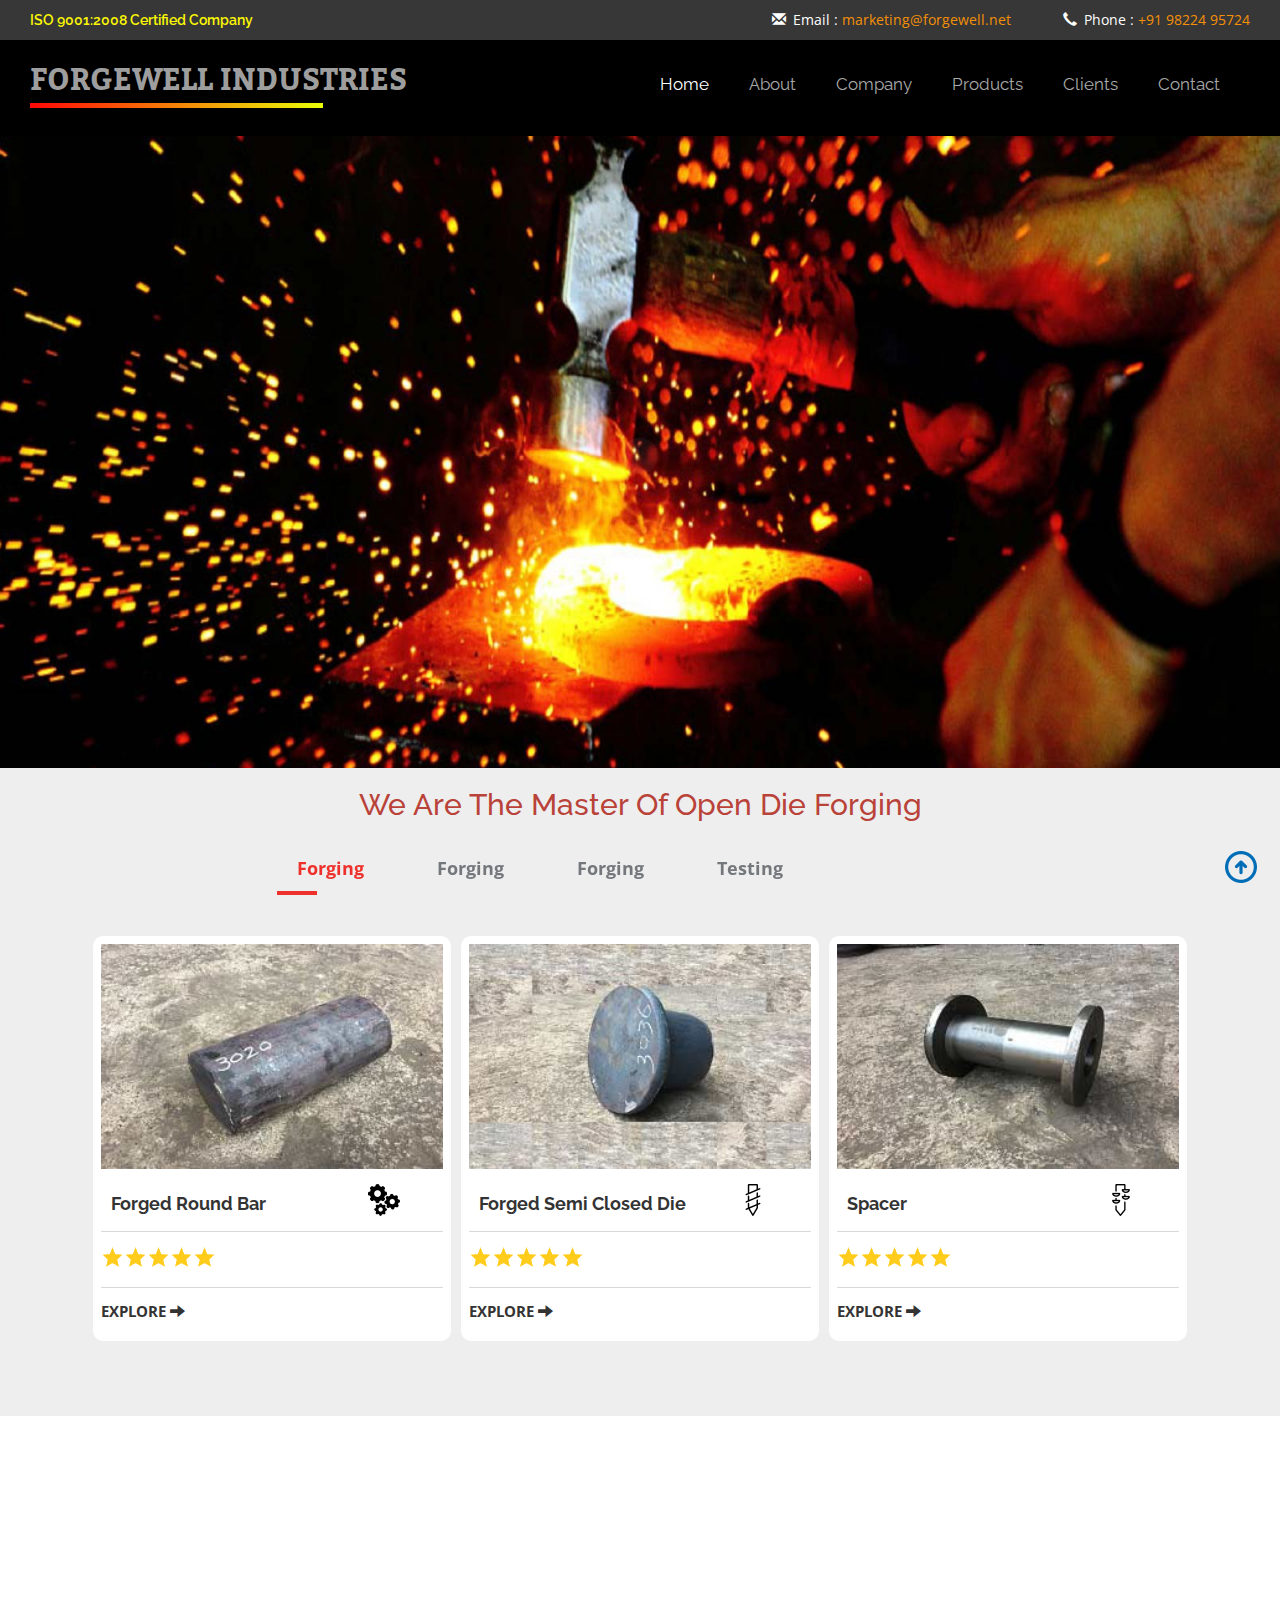
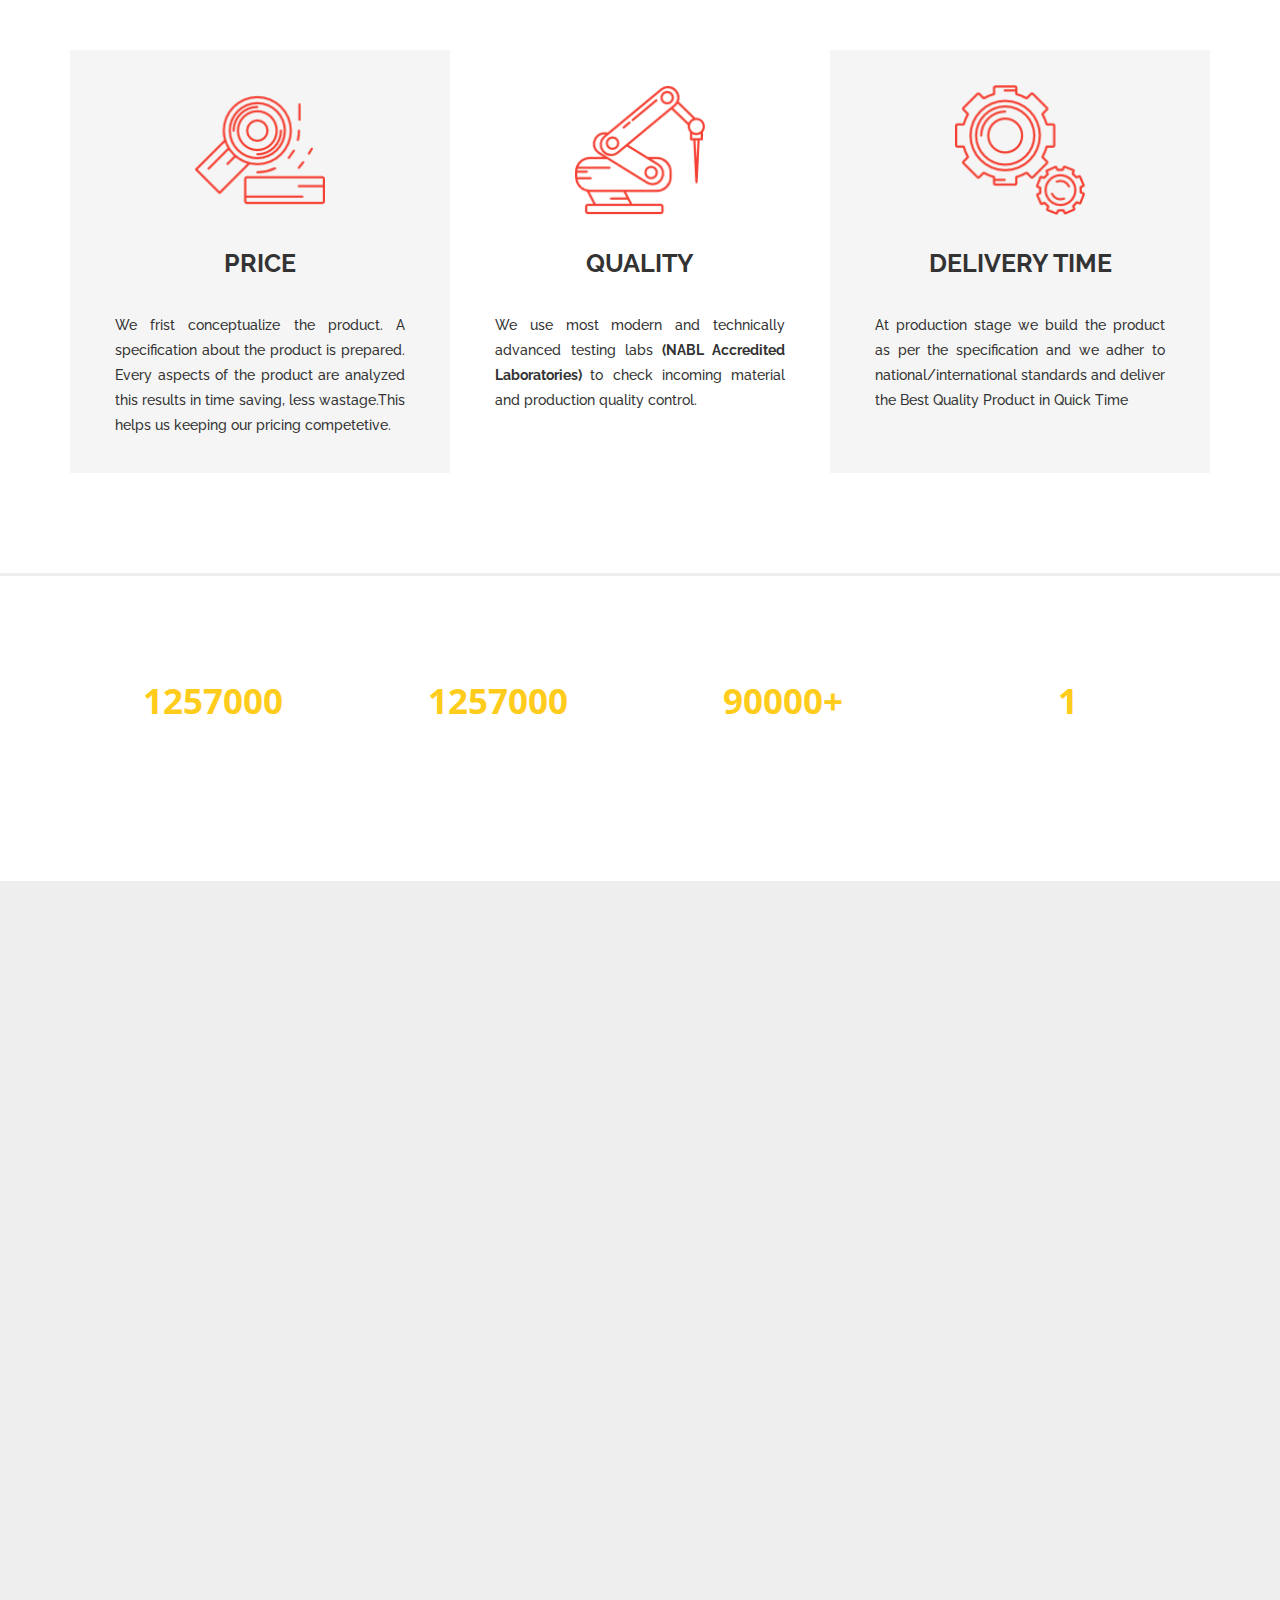
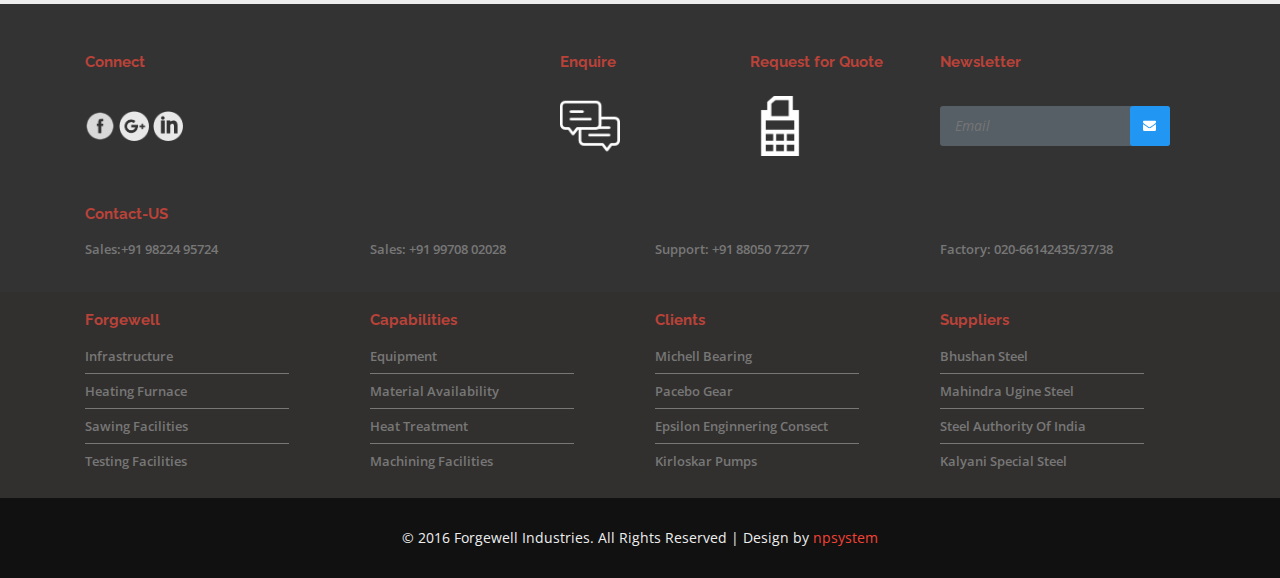
==== index.html @ c5e9d123 "knlk" ====
<!--
	Author: W3layouts
	Author URL: http://w3layouts.com
	License: Creative Commons Attribution 3.0 Unported
	License URL: http://creativecommons.org/licenses/by/3.0/
-->

<!DOCTYPE html>
<html>

<head>

<title>Forgewell Industries</title>

<!-- For-Mobile-Apps -->
	<meta name="viewport" content="width=device-width, initial-scale=1">
	<meta http-equiv="Content-Type" content="text/html; charset=utf-8" />
	<meta name="keywords" content="Forgewell Industries Forging Company in pune, Best_forging_company_in_Pune" />
	<script type="application/x-javascript"> addEventListener("load", function() { setTimeout(hideURLbar, 0); }, false); function hideURLbar(){ window.scrollTo(0,1); } </script>
<!-- //For-Mobile-Apps -->

<!-- Custom-Theme-Files -->
	<!-- Bootstrap-Core-CSS --> <link rel="stylesheet" href="css/bootstrap.min.css" type="text/css" media="all" />
	<!-- Navigation.CSS --> <link rel="stylesheet" href="css/navigation.css" type="text/css" media="all" />
	<!-- Pages-Style.CSS --> <link rel="stylesheet" href="css/style.css" type="text/css" media="all" />
	<!-- Slider-CSS --> <link rel="stylesheet" href="css/camera.css" id="camera-css" type="text/css" media="all" />
<!-- //Custom-Theme-Files -->

<!-- Supportive-JavaScript-File -->
	<script src="js/modernizr.js"></script>
	<script src="js/modernizr-2.6.2.min.js"></script>
<!-- //Supportive-JavaScript-File -->

<!-- Web-Fonts -->
	<link href='//fonts.googleapis.com/css?family=Open+Sans:400,600,700,800' rel='stylesheet' type='text/css'>
	<link href='//fonts.googleapis.com/css?family=Kadwa:400,700' rel='stylesheet' type='text/css'>
	<link href='//fonts.googleapis.com/css?family=Raleway:400,500,600,700,800' rel='stylesheet' type='text/css'>
<!-- //Web-Fonts -->

</head>

<body>

	<!-- Header -->
	<div class="header" id="home">

		<!-- Top-Bar -->
		<div class="top-bar">
			<!-- Slogan -->
			<div class="slogan">
				<p style="color:#FDF904">ISO 9001:2008 Certified Company </p>
			</div>
			<!-- //Slogan -->

			<!-- Email -->
			<div class="email">
				<p><span class="glyphicon glyphicon-envelope" aria-hidden="true"></span>Email : <a href="mailto:mail@forgewell.net">marketing@forgewell.net</a></p>
			</div>
			<!-- //Email -->

			<!-- Phone -->
			<div class="phone">
				<p><span class="glyphicon glyphicon-earphone" aria-hidden="true"></span>Phone : <a href="#">+91 98224 95724</a></p>
			</div>
			<!-- //Phone -->
			<div class="clearfix"></div>
		</div>
		<!-- //Top-Bar -->

		<!-- Responsive Top Menu START-->
		<!-- Bottom-Bar -->
		<div class="bottom-bar">
			<!-- Logo -->
			<div class="logo">
				<a href="index.html">FORGEWELL INDUSTRIES</a>
				<div class="underline"></div>
			</div>
			<!-- //Logo -->

			<!-- Social-Icons -->
			<div class="social">
				<ul class="topnav" id="myTopnav">

					<li><a href="index.html" class="active" title="Home">Home</a></li>
					<li><a href="about.html" title="About">About</a></li>
					<li><a href="company.html" title="Company">Company</a></li>					
					<li><a href="products.html" title="Products">Products</a></li>
					<li><a href="clients.html" title="Clients">Clients</a></li>
					<li><a href="contact.html" title="Contact">Contact</a></li>
					<li class="icon">
						<a href="javascript:void(0);" style="font-size:15px;" onclick="myFunction()">☰</a>
					</li>
					<!--<li><a href="#" class="facebook" title="Go to Our Facebook Page"></a></li>
					<li><a href="#" class="linkedin" title="Go to Our Linkedin Page"></a></li>
					<li><a href="#" class="googleplus" title="Go to Our Google Plus Account"></a></li>
					<li><a href="#" class="twitter" title="Go to Our Twitter Account"></a></li>
					<li><a href="#" class="blogger" title="Go to Our Blogger Account"></a></li>
					<li><a href="#" class="tumblr" title="Go to Our Tumblr Page"></a></li>
					<li><a href="#" class="rss" title="Go to Our RSS Feed"></a></li>
					<li><a href="#" class="youtube" title="Go to Our Youtube Channel"></a></li>
					<li><a href="#" class="vimeo" title="Go to Our Vimeo Channel"></a></li>
					<li><a href="#" class="deviantart" title="Go to Our Deviantart Page"></a></li>-->
				</ul>
			</div>
			<!-- //Social-Icons -->
			<div class="clearfix"></div>
		</div>
		<script type="text/javascript">
			function myFunction() {
				var x = document.getElementById("myTopnav");
				if (x.className === "topnav") {
					x.className += " responsive";
				} else {
					x.className = "topnav";
				}
			}
		</script>
		<!-- //Bottom-Bar -->
		<!-- Responsive Top Menu END-->

		<!-- Navigation -->
		<nav>
			<ul class="cd-primary-nav">
				<li><a href="index.html">Home</a></li>
				<li><a href="about.html">About</a></li>						
				<li><a href="products.html">Products</a></li>
				<li><a href="client.html">Clients</a></li>-->
				<li><a href="contact.html">Contact</a></li>
			</ul>
		</nav>

		<div class="cd-overlay-nav">
			<span></span>
		</div>

		<div class="cd-overlay-content">
			<span></span>
		</div>

		<!--<a href="#0" class="cd-nav-trigger">Menu<span class="cd-icon"></span></a>-->
		<!-- //Navigation -->

		<!-- Slider -->
		<div class="slider">
			<div class="camera_wrap camera_magenta_skin" id="camera_wrap_2">
				<div data-src="images/slide-1.jpg"></div>
				<div data-src="images/slide-2.jpg"></div>
				<div data-src="images/slide-3.jpg"></div>
				<!--<div data-src="images/slide-4.jpg"></div>
				<div data-src="images/slide-5.jpg"></div>-->
			</div>
		</div>
		<!-- //Slider -->

	</div>
	<!-- //Header -->

	<!-- About-Tabs -->
	<div class="about">

		<div class="about-index">
			<!--<h1>ABOUT US</h1>-->
			</br>
			<h2 style="color:#B94239">We Are The Master Of Open Die Forging</h2>
			</br>

			<div class="container">
				<div class="tabs tabs-style-iconfall">
					<nav>
						<ul>
							<li><a href="#section-iconfall-1"><span>Forging</span></a></li>
							<li><a href="#section-iconfall-2"><span>Forging</span></a></li>
							<li><a href="#section-iconfall-3"><span>Forging</span></a></li>
							<li><a href="#section-iconfall-4"><span>Testing</span></a></li>
						</ul>
					</nav>

					<div class="content-wrap">

						<section id="section-iconfall-1">
								<div class="tab-contents">
									<div class="col-md-4 col-sm-4 tab-content-1">
										<div class="tab-content">
											<div class="tab-content-image">
												<img src="images/Forged Round Bar.jpg" alt="Forgewell Industries">
											</div>
											<div class="tab-content-info">
												<div class="tab-content-title">
													<div class="tab-content-title-h5">
														<h5>Forged Round Bar</h5>
													</div>
													<div class="tab-content-title-icon">
														<img src="images/tab-c1-icon1.png" alt="Forgewell Industries">
													</div>
													<div class="clearfix"></div>
												</div>
												<div class="tab-content-rating">
													<span></span>
												</div>
												<div class="tab-content-link">
													<a href="products.html">EXPLORE <span class="glyphicon glyphicon-arrow-right" aria-hidden="true"></span></a>
												</div>
												<div class="clearfix"></div>
											</div>
											<div class="clearfix"></div>
										</div>
									</div>
									<div class="col-md-4 col-sm-4 tab-content-2">
										<div class="tab-content">
											<div class="tab-content-image">
												<img src="images/Forged Semi Closed Die (2).jpg" alt="Forgewell Industries">
											</div>
											<div class="tab-content-info">
												<div class="tab-content-title">
													<div class="tab-content-title-h5">
														<h5>Forged Semi Closed Die</h5>
													</div>
													<div class="tab-content-title-icon">
														<img src="images/tab-c1-icon2.png" alt="Forgewell Industries">
													</div>
													<div class="clearfix"></div>
												</div>
												<div class="tab-content-rating">
													<span></span>
												</div>
												<div class="tab-content-link">
													<a href="products.html">EXPLORE <span class="glyphicon glyphicon-arrow-right" aria-hidden="true"></span></a>
												</div>
												<div class="clearfix"></div>
											</div>
											<div class="clearfix"></div>
										</div>
									</div>
									<div class="col-md-4 col-sm-4 tab-content-3">
										<div class="tab-content">
											<div class="tab-content-image">
												<img src="images/Spacer.jpg" alt="Forgewell Industries">
											</div>
											<div class="tab-content-info">
												<div class="tab-content-title">
													<div class="tab-content-title-h5">
														<h5>Spacer</h5>
													</div>
													<div class="tab-content-title-icon">
														<img src="images/tab-c1-icon3.png" alt="Forgewell Industries">
													</div>
													<div class="clearfix"></div>
												</div>
												<div class="tab-content-rating">
													<span></span>
												</div>
												<div class="tab-content-link">
													<a href="products.html">EXPLORE <span class="glyphicon glyphicon-arrow-right" aria-hidden="true"></span></a>
												</div>
												<div class="clearfix"></div>
											</div>
											<div class="clearfix"></div>
										</div>
									</div>
									<!--<div class="col-md-3 col-sm-3 tab-content-4">
										<div class="tab-content">
											<div class="tab-content-image">
												<img src="images/tab-c1-4.jpg" alt="Forgewell Industries">
											</div>
											<div class="tab-content-info">
												<div class="tab-content-title">
													<div class="tab-content-title-h5">
														<h5>Pinion</h5>
													</div>
													<div class="tab-content-title-icon">
														<img src="images/tab-c1-icon4.png" alt="Forgewell Industries">
													</div>
													<div class="clearfix"></div>
												</div>
												<div class="tab-content-rating">
													<span></span>
												</div>
												<div class="tab-content-link">
													<a href="products.html">EXPLORE <span class="glyphicon glyphicon-arrow-right" aria-hidden="true"></span></a>
												</div>
												<div class="clearfix"></div>
											</div>
											<div class="clearfix"></div>
										</div>
									</div>-->
								</div>
						</section>

						<section id="section-iconfall-2">
							<div class="tab-contents">
									<div class="col-md-4 col-sm-4 tab-content-1">
										<div class="tab-content">
											<div class="tab-content-image">
												<img src="images/Forged Ring.jpg" alt="Forgewell Industries">
											</div>
											<div class="tab-content-info">
												<div class="tab-content-title">
													<div class="tab-content-title-h5">
														<h5>Forged Ring</h5>
													</div>
													<div class="tab-content-title-icon">
														<img src="images/tab-c1-icon1.png" alt="Forgewell Industries">
													</div>
													<div class="clearfix"></div>
												</div>
												<div class="tab-content-rating">
													<span></span>
												</div>
												<div class="tab-content-link">
													<a href="products.html">EXPLORE <span class="glyphicon glyphicon-arrow-right" aria-hidden="true"></span></a>
												</div>
												<div class="clearfix"></div>
											</div>
											<div class="clearfix"></div>
										</div>
									</div>
									<div class="col-md-4 col-sm-4 tab-content-2">
										<div class="tab-content">
											<div class="tab-content-image">
												<img src="images/Forged blank.jpg" alt="Forgewell Industries">
											</div>
											<div class="tab-content-info">
												<div class="tab-content-title">
													<div class="tab-content-title-h5">
														<h5>Forged blank</h5>
													</div>
													<div class="tab-content-title-icon">
														<img src="images/tab-c1-icon1.png" alt="Forgewell Industries">
													</div>
													<div class="clearfix"></div>
												</div>
												<div class="tab-content-rating">
													<span></span>
												</div>
												<div class="tab-content-link">
													<a href="products.html">EXPLORE <span class="glyphicon glyphicon-arrow-right" aria-hidden="true"></span></a>
												</div>
												<div class="clearfix"></div>
											</div>
											<div class="clearfix"></div>
										</div>
									</div>
									<div class="col-md-4 col-sm-4 tab-content-3">
										<div class="tab-content">
											<div class="tab-content-image">
												<img src="images/Hub.jpg" alt="Forgewell Industries">
											</div>
											<div class="tab-content-info">
												<div class="tab-content-title">
													<div class="tab-content-title-h5">
														<h5>Hub</h5>
													</div>
													<div class="tab-content-title-icon">
														<img src="images/tab-c1-icon1.png" alt="Forgewell Industries">
													</div>
													<div class="clearfix"></div>
												</div>
												<div class="tab-content-rating">
													<span></span>
												</div>
												<div class="tab-content-link">
													<a href="products.html">EXPLORE <span class="glyphicon glyphicon-arrow-right" aria-hidden="true"></span></a>
												</div>
												<div class="clearfix"></div>
											</div>
											<div class="clearfix"></div>
										</div>
									</div>
									<!--<div class="col-md-3 col-sm-3 tab-content-4">
										<div class="tab-content">
											<div class="tab-content-image">
												<img src="images/tab-c2-4.jpg" alt="Forgewell Industries">
											</div>
											<div class="tab-content-info">
												<div class="tab-content-title">
													<div class="tab-content-title-h5">
														<h5>Coupling</h5>
													</div>
													<div class="tab-content-title-icon">
														<img src="images/tab-c1-icon1.png" alt="Forgewell Industries">
													</div>
													<div class="clearfix"></div>
												</div>
												<div class="tab-content-rating">
													<span></span>
												</div>
												<div class="tab-content-link">
													<a href="products.html">EXPLORE <span class="glyphicon glyphicon-arrow-right" aria-hidden="true"></span></a>
												</div>
												<div class="clearfix"></div>
											</div>
											<div class="clearfix"></div>
										</div>
									</div>-->
								</div>
						</section>

						<section id="section-iconfall-3">
							<div class="tab-contents">
									<div class="col-md-4 col-sm-4 tab-content-1">
										<div class="tab-content">
											<div class="tab-content-image">
												<img src="images/Forged Flat.jpg" alt="Forgewell Industries">
											</div>
											<div class="tab-content-info">
												<div class="tab-content-title">
													<div class="tab-content-title-h5">
														<h5>Forged Flat</h5>
													</div>
													<div class="tab-content-title-icon">
														<img src="images/tab-c1-icon1.png" alt="Forgewell Industries">
													</div>
													<div class="clearfix"></div>
												</div>
												<div class="tab-content-rating">
													<span></span>
												</div>
												<div class="tab-content-link">
													<a href="products.html">EXPLORE <span class="glyphicon glyphicon-arrow-right" aria-hidden="true"></span></a>
												</div>
												<div class="clearfix"></div>
											</div>
											<div class="clearfix"></div>
										</div>
									</div>
									<div class="col-md-4 col-sm-4 tab-content-2">
										<div class="tab-content">
											<div class="tab-content-image">
												<img src="images/Coupling.jpg" alt="Forgewell Industries">
											</div>
											<div class="tab-content-info">
												<div class="tab-content-title">
													<div class="tab-content-title-h5">
														<h5>Coupling</h5>
													</div>
													<div class="tab-content-title-icon">
														<img src="images/tab-c1-icon1.png" alt="Forgewell Industries">
													</div>
													<div class="clearfix"></div>
												</div>
												<div class="tab-content-rating">
													<span></span>
												</div>
												<div class="tab-content-link">
													<a href="products.html">EXPLORE <span class="glyphicon glyphicon-arrow-right" aria-hidden="true"></span></a>
												</div>
												<div class="clearfix"></div>
											</div>
											<div class="clearfix"></div>
										</div>
									</div>
									<div class="col-md-4 col-sm-4 tab-content-3">
										<div class="tab-content">
											<div class="tab-content-image">
												<img src="images/Bracket.jpg" alt="Forgewell Industries">
											</div>
											<div class="tab-content-info">
												<div class="tab-content-title">
													<div class="tab-content-title-h5">
														<h5>Forged Bracket</h5>
													</div>
													<div class="tab-content-title-icon">
														<img src="images/tab-c1-icon1.png" alt="Forgewell Industries">
													</div>
													<div class="clearfix"></div>
												</div>
												<div class="tab-content-rating">
													<span></span>
												</div>
												<div class="tab-content-link">
													<a href="products.html">EXPLORE <span class="glyphicon glyphicon-arrow-right" aria-hidden="true"></span></a>
												</div>
												<div class="clearfix"></div>
											</div>
											<div class="clearfix"></div>
										</div>
									</div>
									<!--<div class="col-md-4 col-sm-4 tab-content-4">
										<div class="tab-content">
											<div class="tab-content-image">
												<img src="images/tab-c3-4.jpg" alt="Forgewell Industries">
											</div>
											<div class="tab-content-info">
												<div class="tab-content-title">
													<div class="tab-content-title-h5">
														<h5>Blocks</h5>
													</div>
													<div class="tab-content-title-icon">
														<img src="images/tab-c1-icon1.png" alt="Forgewell Industries">
													</div>
													<div class="clearfix"></div>
												</div>
												<div class="tab-content-rating">
													<span></span>
												</div>
												<div class="tab-content-link">
													<a href="products.html">EXPLORE <span class="glyphicon glyphicon-arrow-right" aria-hidden="true"></span></a>
												</div>
												<div class="clearfix"></div>
											</div>
											<div class="clearfix"></div>
										</div>
									</div>-->
								</div>
						</section>

						<section id="section-iconfall-4">
							<div class="tab-contents">
									<div class="col-md-3 col-sm-3 tab-content-1">
										<div class="tab-content">
											<div class="tab-content-image">
												<img src="images/tab-c4-1.jpg" alt="Forgewell Industries">
											</div>
											<div class="tab-content-info">
												<div class="tab-content-title">
													<div class="tab-content-title-h5">
														<h5>Dimension</h5>
													</div>
													<div class="tab-content-title-icon">
														<img src="images/tab-c1-icon1.png" alt="Forgewell Industries">
													</div>
													<div class="clearfix"></div>
												</div>
												<div class="tab-content-rating">
													<span></span>
												</div>
												<div class="tab-content-link">
													<a href="company.html">EXPLORE <span class="glyphicon glyphicon-arrow-right" aria-hidden="true"></span></a>
												</div>
												<div class="clearfix"></div>
											</div>
											<div class="clearfix"></div>
										</div>
									</div>
									<div class="col-md-3 col-sm-3 tab-content-2">
										<div class="tab-content">
											<div class="tab-content-image">
												<img src="images/tab-c4-2.jpg" alt="Forgewell Industries">
											</div>
											<div class="tab-content-info">
												<div class="tab-content-title">
													<div class="tab-content-title-h5">
														<h5>Hardness</h5>
													</div>
													<div class="tab-content-title-icon">
														<img src="images/tab-c1-icon1.png" alt="Forgewell Industries">
													</div>
													<div class="clearfix"></div>
												</div>
												<div class="tab-content-rating">
													<span></span>
												</div>
												<div class="tab-content-link">
													<a href="company.html">EXPLORE <span class="glyphicon glyphicon-arrow-right" aria-hidden="true"></span></a>
												</div>
												<div class="clearfix"></div>
											</div>
											<div class="clearfix"></div>
										</div>
									</div>
									<div class="col-md-3 col-sm-3 tab-content-3">
										<div class="tab-content">
											<div class="tab-content-image">
												<img src="images/tab-c4-3.jpg" alt="Forgewell Industries">
											</div>
											<div class="tab-content-info">
												<div class="tab-content-title">
													<div class="tab-content-title-h5">
														<h5>Ultrasonic</h5>
													</div>
													<div class="tab-content-title-icon">
														<img src="images/tab-c1-icon1.png" alt="Forgewell Industries">
													</div>
													<div class="clearfix"></div>
												</div>
												<div class="tab-content-rating">
													<span></span>
												</div>
												<div class="tab-content-link">
													<a href="company.html">EXPLORE <span class="glyphicon glyphicon-arrow-right" aria-hidden="true"></span></a>
												</div>
												<div class="clearfix"></div>
											</div>
											<div class="clearfix"></div>
										</div>
									</div>
									<div class="col-md-3 col-sm-3 tab-content-4">
										<div class="tab-content">
											<div class="tab-content-image">
												<img src="images/tab-c4-4.jpg" alt="Forgewell Industries">
											</div>
											<div class="tab-content-info">
												<div class="tab-content-title">
													<div class="tab-content-title-h5">
														<h5>Dye Penetrant</h5>
													</div>
													<div class="tab-content-title-icon">
														<img src="images/tab-c1-icon1.png" alt="Forgewell Industries">
													</div>
													<div class="clearfix"></div>
												</div>
												<div class="tab-content-rating">
													<span></span>
												</div>
												<div class="tab-content-link">
													<a href="company.html">EXPLORE <span class="glyphicon glyphicon-arrow-right" aria-hidden="true"></span></a>
												</div>
												<div class="clearfix"></div>
											</div>
											<div class="clearfix"></div>
										</div>
									</div>
								</div>
						</section>

					</div>
				</div>
			</div>
		</div>

	</div>
	<!-- //About-Tabs -->

	<!-- Good-Things -->
	<div class="good">
		<h2>THINGS WE ARE GOOD AT</h2>
		<div class="container">
			<div class="col-md-4 col-sm-4 good-thing1">
				<div class="good-image">
					<img src="images/good-1.png" alt="Forgewell Industries">
				</div>
				<div class="good-h3">
					<h3>PRICE</h3>
				</div>
				<div class="good-p">
					<p style="text-align: justify;">We frist conceptualize the product. A specification about the product is prepared. 
					   Every aspects of the product are analyzed this results in time saving, less wastage.This helps us keeping our pricing competetive.</p>
				</div>
				<div class="clearfix"></div>
			</div>
			<div class="col-md-4 col-sm-4 good-thing2">
				<div class="good-image">
					<img src="images/good-2.png" alt="Forgewell Industries">
				</div>
				<div class="good-h3">
					<h3>QUALITY</h3>
				</div>
				<div class="good-p">
					<p style="text-align: justify;">We use most modern and technically advanced testing labs<b>(NABL Accredited Laboratories)</b> to check incoming material and production quality control. &nbsp;</br>&nbsp;</br></p>
					
				</div>
				<div class="clearfix"></div>
			</div>
			<div class="col-md-4 col-sm-4 good-thing3">
				<div class="good-image">
					<img src="images/good-3.png" alt="Forgewell Industries">
				</div>
				<div class="good-h3">
					<h3>DELIVERY TIME</h3>
				</div>
				<div class="good-p">
					<p style="text-align: justify;">At production stage we build the product as per the specification and we adher to national/international standards and deliver the Best Quality Product in Quick Time</br>&nbsp;&nbsp;</p>
				</div>
				<div class="clearfix"></div>
			</div>
			<div class="clearfix"></div>
		</div>
	</div>
	<!-- //Good-Things -->

	<!-- Stats -->
	<div class="stats">
		<div class="container">

			<div class="stats-info">
				<div class="col-md-3 col-sm-3 stats-grid slideanim">
					<div class='numscroller numscroller-big-bottom' data-slno='1' data-min='0' data-max='50' data-delay='6' data-increment="1">1257000</div>
					<p class="stats-info">Happy Clients</p>
				</div>
				<div class="col-md-3 col-sm-3 stats-grid slideanim">
					<div class='numscroller numscroller-big-bottom' data-slno='1' data-min='0' data-max='45000000' data-delay='.5' data-increment="50000">1257000</div>
					<p class="stats-info">Turnover</p>
				</div>
				<div class="col-md-3 col-sm-3 stats-grid slideanim">
					<div class='numscroller numscroller-big-bottom' data-slno='1' data-min='0' data-max='435' data-delay='5' data-increment="1">90000+</div>
					<p class="stats-info">Production/Yr MT</p>
				</div>
				<div class="col-md-3 col-sm-3 stats-grid slideanim">
					<div class='numscroller numscroller-big-bottom' data-slno='1' data-min='0' data-max='5' data-delay='5' data-increment="1">1</div>
					<p class="stats-info">Years of Experience</p>
				</div>
				<div class="clearfix"></div>
			</div>

		</div>
	</div>
	<!-- //Stats -->
	
        <div class="embed-responsive embed-responsive-16by9" style="text-align: center; background-color:#EEEEEE;">
		<iframe  align="middel" width="560" height="315" src="https://www.youtube.com/embed/7DEZ7vLjQ_g" frameborder="0" allowfullscreen ></iframe>
	</div>
	<!-- Skills -->
	<!--<div class="skills">
		<div class="container">

			<div id="about-us" class="parallax">
				<div class="row">
					<div class="our-skills wow fadeInDown" data-wow-duration="1000ms" data-wow-delay="300ms">
						<div class="single-skill wow fadeInDown" data-wow-duration="1000ms" data-wow-delay="300ms">
							<p class="lead">Production</p>
							<div class="progress">
								<div class="progress-bar progress-bar-primary six-sec-ease-in-out" role="progressbar" aria-valuetransitiongoal="90">90%</div>
							</div>
						</div>
						<div class="single-skill wow fadeInDown" data-wow-duration="1000ms" data-wow-delay="400ms">
							<p class="lead">Manufacturing</p>
							<div class="progress">
								<div class="progress-bar progress-bar-primary six-sec-ease-in-out" role="progressbar" aria-valuetransitiongoal="80">80%</div>
							</div>
						</div>
						<div class="single-skill wow fadeInDown" data-wow-duration="1000ms" data-wow-delay="500ms">
							<p class="lead">Processing</p>
							<div class="progress">
								<div class="progress-bar progress-bar-primary six-sec-ease-in-out" role="progressbar" aria-valuetransitiongoal="70">70%</div>
							</div>
						</div>
						<div class="single-skill wow fadeInDown" data-wow-duration="1000ms" data-wow-delay="600ms">
							<p class="lead">Recycling</p>
							<div class="progress">
								<div class="progress-bar progress-bar-primary six-sec-ease-in-out" role="progressbar" aria-valuetransitiongoal="75">75%</div>
							</div>
						</div>
					</div>
				</div>
			</div>

		</div>
	</div>-->
	<!-- //Skills -->

	<!-- Portfolio -->
	<!--<div class="portfolio">
		<h3>PORTFOLIO</h3>
			<p style="text-align:center;font-size:2.5em;font-weight:bold;font-style:italic">Some successful and prestigious projects undertaken by us</p>
			</br>
			<div class="container">
				<div class="grid">
					<figure class="effect-julia col-md-4 col-sm-4">
						<img src="images/Forged Semi Closed Die.jpg" alt="Forgewell Industries"/>
						<figcaption>
							<h4 style="color:#FFCC1C"><span>Forgewell </span> Industries</h4>
							<div class="figcaption-info">
								<p>Kirloskar Pumps</p>
								<p>Bush</p>
								<p>1000 Units</p>
							</div>
							<a href="products.html">View more</a>
						</figcaption>
					</figure>
					<figure class="effect-julia col-md-4 col-sm-4">
						<img src="images/Forged Bracket.jpg" alt="Forgewell Industries"/>
						<figcaption>
							<h4 style="color:#FFCC1C"><span>Forgewell </span> Industries</h4>
							<div class="figcaption-info">
								<p>Placebo Gears</p>
								<p>Gear Blanks</p>
								<p>500 Units</p>
							</div>
							<a href="products.html">View more</a>
						</figcaption>
					</figure>
					<figure class="effect-julia col-md-4 col-sm-4">
						<img src="images/DSC_1057.jpg" alt="Forgewell Industries"/>
						<figcaption>
							<h4 style="color:#FFCC1C"><span>Forgewell </span> Industries</h4>
							<div class="figcaption-info">
								<p>Michell Bearing</p>
								<p>Crane Wheel</p>
								<p>200 Units</p>
							</div>
							<a href="products.html">View more</a>
						</figcaption>
					</figure>
					<figure class="effect-julia col-md-4 col-sm-4">
						<img src="images/tab-c3-1.jpg" alt="Forgewell Industries"/>
						<figcaption>
							<h4 style="color:#FFCC1C"><span>Forgewell </span> Industries</h4>
							<div class="figcaption-info">
								<p>Lorem ipsum dolor sit amet</p>
								<p>Consectetur adipiscing elit</p>
								<p>Sed do eiusmod tempor duse</p>
							</div>
							<a href="products.html">View more</a>
						</figcaption>
					</figure>
					<figure class="effect-julia col-md-4 col-sm-4">
						<img src="images/tab-c1-2.jpg" alt="Forgewell Industries"/>
						<figcaption>
							<h4 style="color:#FFCC1C"><span>Forgewell </span> Industries</h4>
							<div class="figcaption-info">
								<p>Lorem ipsum dolor sit amet</p>
								<p>Consectetur adipiscing elit</p>
								<p>Sed do eiusmod tempor duse</p>
							</div>
							<a href="products.html">View more</a>
						</figcaption>
					</figure>
					<figure class="effect-julia col-md-4 col-sm-4">
						<img src="images/tab-c1-1.jpg" alt="Forgewell Industries"/>
						<figcaption>
							<h4 style="color:#FFCC1C"><span>Forgewell </span> Industries</h4>
							<div class="figcaption-info">
								<p>Lorem ipsum dolor sit amet</p>
								<p>Consectetur adipiscing elit</p>
								<p>Sed do eiusmod tempor duse</p>
							</div>
							<a href="products.html">View more</a>
						</figcaption>
					</figure>
					<div class="clearfix"></div>
				</div>
			</div>

	</div>-->
	<!-- //Portfolio -->

	<!-- Footer -->
	<div class="footer">
		
		<div class="footer-grid-1 connect">
			<div class="container">
				<div class="col-md-5 col-sm-5 connect-social">
					<h4>Connect</h4>
					<ul>
						<li><a href="#" class="facebook" title="Go to Our Facebook Page"></a></li>						
						<li><a href="#" class="googleplus" title="Go to Our Google Plus Account"></a></li>
						<li><a href="#" class="linkedin" title="Go to Our Linkedin Page"></a></li>
						<!--<li><a href="#" class="blogger" title="Go to Our Blogger Account"></a></li>
						<li><a href="#" class="tumblr" title="Go to Our Tumblr Page"></a></li>
						<li><a href="#" class="twitter" title="Go to Our Twitter Account"></a></li>
						<li><a href="#" class="rss" title="Go to Our RSS Feed"></a></li>
						<li><a href="#" class="youtube" title="Go to Our Youtube Channel"></a></li>
						<li><a href="#" class="vimeo" title="Go to Our Vimeo Channel"></a></li>
						<li><a href="#" class="deviantart" title="Go to Our Deviantart Page"></a></li>-->
					</ul>
				</div>
				<div class="col-md-2 col-sm-2 chat">
					<h4>Enquire</h4>
					<a href="contact.html"><img src="images/chat.png" alt="Forgewell Industries"></a>
				</div>
				<div class="col-md-2 col-sm-2 invoice">
					<h4>Request for Quote</h4>
					<a href="contact.html"><img src="images/invoice.png" alt="Forgewell Industries"></a>
				</div>
				<div class="col-md-3 col-sm-3 subscribe">
					<h4>Newsletter</h4>
					<form class="newsletter">
						<input type="text" class="email" placeholder="Email" required="" >
						<input type="submit" class="submit" value="">
					</form>
				</div>
				<div class="clearfix"></div>
			</div>
		</div>
		<div class="footer-grid-2 contact-us">
			<div class="container">
				<h4>Contact-US</h4>
				<div class="col-md-3 col-sm-3 contact-us-grid">
					<p>Sales:+91 98224 95724 </p>
					
				</div>
				<div class="col-md-3 col-sm-3 contact-us-grid">
					<p>Sales: +91 99708 02028</p>
					
				</div>
				<div class="col-md-3 col-sm-3 contact-us-grid">
					<p>Support: +91 88050 72277</p>
					
				</div>
				<div class="col-md-3 col-sm-3 contact-us-grid">
					<p>Factory: 020-66142435/37/38</p>
					
				</div>
				<div class="clearfix"></div>
			</div>
		</div>
		<div class="footer-grid-3 links">
			<div class="container">
				<div class="col-md-3 col-sm-3 link">
					<h4>Forgewell</h4>
					<ul>
						<li><a href="company.html">Infrastructure</a></li>
						<li><a href="company.html">Heating Furnace</a></li>
						<li><a href="company.html">Sawing Facilities</a></li>
						<li class="no-border"><a href="company.html">Testing Facilities</a></li>
					</ul>
				</div>
				<div class="col-md-3 col-sm-3 link">
					<h4>Capabilities</h4>
					<ul>
						<li><a href="company.html">Equipment</a></li>
						<li><a href="company.html">Material Availability</a></li>
						<li><a href="company.html">Heat Treatment</a></li>					
						<li class="no-border"><a href="company.html">Machining Facilities</a></li>
					</ul>
				</div>
				<div class="col-md-3 col-sm-3 link">
					<h4>Clients</h4>
					<ul>
						<li><a href="clients.html">Michell Bearing</a></li>
						<li><a href="clients.html">Pacebo Gear</a></li>
						<li><a href="clients.html">Epsilon Enginnering Consect</a></li>
						<li class="no-border"><a href="clients.html">Kirloskar Pumps</a></li>
					</ul>
				</div>
				<div class="col-md-3 col-sm-3 link">
					<h4>Suppliers</h4>
					<ul>
						<li><a href="clients.html">Bhushan Steel</a></li>
						<li><a href="clients.html">Mahindra Ugine Steel</a></li>
						<li><a href="clients.html">Steel Authority Of India</a></li>
						<li class="no-border"><a href="clients.html">Kalyani Special Steel</a></li>
					</ul>
					
				</div>
				<div class="clearfix"></div>
			</div>
		</div>
		<div class="footer-grid-4 copyright">
			<p>&copy; 2016 Forgewell Industries. All Rights Reserved | Design by <a href="http://npsystem.in"> npsystem </a></p>
		</div>

	</div>
	<!-- //Footer -->

<!-- Custom-JavaScript-File-Links -->

	<!-- Necessary-JavaScript-File-For-Bootstrap --> <script type="text/javascript" src="js/bootstrap.min.js"></script>
	<!-- Supportive-JavaScript-File --> <script type="text/javascript" src="js/jquery.min.js"></script>

	<!-- Slider-JavaScript-Files -->
	<script type='text/javascript' src='js/jquery.mobile.customized.min.js'></script>
	<script type='text/javascript' src='js/jquery.easing.1.3.js'></script>
	<script type='text/javascript' src='js/camera.js'></script>
	<script>
		jQuery(function(){
			jQuery('#camera_wrap_2').camera({
				loader: 'bar',
				pagination: false,
				thumbnails: false
			});
		});
	</script>
	<!-- //Slider-JavaScript-Files -->

	<!-- Navigation-Effect-JavaScript-Files -->	
	<script src="js/velocity.min.js"></script>
	<script src="js/main.nav.js"></script>
	<!-- //Navigation-Effect-JavaScript-Files -->

	<!-- Content-Tabs-JavaScript-Files -->
	<script src="js/cbpFWTabs.js"></script>
	<script>
		(function() {
			[].slice.call( document.querySelectorAll( '.tabs' ) ).forEach( function( el ) {
				new CBPFWTabs( el );
			});
		})();
	</script>
	<!-- //Content-Tabs-JavaScript-Files -->

	<!-- Stats-Number-Scroller-Animation-JavaScript -->
	<script type="text/javascript" src="js/numscroller-1.0.js"></script>
	<!-- //Stats-Number-Scroller-Animation-JavaScript -->

	<!-- Skills-Bar-Animation-JavaScript -->
	<script type="text/javascript" src="js/jquery.inview.min.js"></script>
	<script type="text/javascript" src="js/wow.min.js"></script>
	<script type="text/javascript" src="js/mousescroll.js"></script>
	<script type="text/javascript" src="js/main.js"></script>
	<!-- //Skills-Animation-JavaScript -->

	<!-- Smooth-Scrolling-JavaScript -->
	<script type="text/javascript" src="js/move-top.js"></script>
	<script type="text/javascript" src="js/easing.js"></script>
	<script type="text/javascript">
			jQuery(document).ready(function($) {
				$(".scroll, .navbar li a, .footer li a").click(function(event){
					$('html,body').animate({scrollTop:$(this.hash).offset().top},1000);
				});
			});
	</script>
	<!-- //Smooth-Scrolling-JavaScript -->

	<!-- Slide-To-Top JavaScript (No-Need-To-Change) -->
	<script type="text/javascript">
		$(document).ready(function() {
			var defaults = {
				containerID: 'toTop', // fading element id
				containerHoverID: 'toTopHover', // fading element hover id
				scrollSpeed: 100,
				easingType: 'linear'
			};
			$().UItoTop({ easingType: 'easeOutQuart' });
		});
	</script>
	<a href="#home" id="toTop" class="scroll" style="display: block;"> <span id="toTopHover" style="opacity: 1;"> </span></a>
	<!-- //Slide-To-Top JavaScript -->

<!-- //Custom-JavaScript-File-Links -->

</body>

</html>



<!-- All Images are for reference and illustration puropse only. -->
<!-- Pixabay-Link
	Images were taken from the website PIXABAY - https://pixabay.com
-->
<!-- Flaticon-Link:
	Icons were taken from the website FLATICON "http://www.flaticon.com" made by "http://www.freepik.com" is licensed by "http://creativecommons.org/licenses/by/3.0/" CC 3.0. BY
-->
---- css/navigation.css ----
:after, :before {
    content: ' ';
    }

    .cd-nav-trigger {
    position: fixed;
    }

    .cd-nav-trigger {
    top: 15px;
    right: 48%;
    height: 50px;
    width: 50px;
    z-index: 9999999999;
    overflow: hidden;
    text-indent: 100%;
    white-space: nowrap;
    }
    .cd-nav-trigger .cd-icon {
    /* icon created in CSS */
    position: absolute;
    left: 50%;
    top: 50%;
    bottom: auto;
    right: auto;
    -webkit-transform: translateX(-50%) translateY(-50%);
    -moz-transform: translateX(-50%) translateY(-50%);
    -ms-transform: translateX(-50%) translateY(-50%);
    -o-transform: translateX(-50%) translateY(-50%);
    transform: translateX(-50%) translateY(-50%);
    display: inline-block;
    width: 25px;
    height: 3px;
    background-color: #ffffff;
    z-index: 10;
    }
    .cd-nav-trigger .cd-icon::before, .cd-nav-trigger .cd-icon:after {
    /* upper and lower lines of the menu icon */
    position: absolute;
    top: 0;
    right: 0;
    width: 100%;
    height: 100%;
    background-color: #ffffff;
    /* Force Hardware Acceleration in WebKit */
    -webkit-transform: translateZ(0);
    -moz-transform: translateZ(0);
    -ms-transform: translateZ(0);
    -o-transform: translateZ(0);
    transform: translateZ(0);
    -webkit-backface-visibility: hidden;
    backface-visibility: hidden;
    /* apply transition to transform property */
    -webkit-transition: -webkit-transform .3s;
    -moz-transition: -moz-transform .3s;
    transition: transform .3s;
    }
    .cd-nav-trigger .cd-icon::before {
    -webkit-transform: translateY(-6px) rotate(0deg);
    -moz-transform: translateY(-6px) rotate(0deg);
    -ms-transform: translateY(-6px) rotate(0deg);
    -o-transform: translateY(-6px) rotate(0deg);
    transform: translateY(-6px) rotate(0deg);
    }
    .cd-nav-trigger .cd-icon::after {
    -webkit-transform: translateY(6px) rotate(0deg);
    -moz-transform: translateY(6px) rotate(0deg);
    -ms-transform: translateY(6px) rotate(0deg);
    -o-transform: translateY(6px) rotate(0deg);
    transform: translateY(6px) rotate(0deg);
    }
    .cd-nav-trigger::before, .cd-nav-trigger::after {
    /* 2 rounded colored backgrounds for the menu icon */
    position: absolute;
    top: 0;
    left: 0;
    border-radius: 50%;
    height: 100%;
    width: 100%;
    /* Force Hardware Acceleration in WebKit */
    -webkit-transform: translateZ(0);
    -moz-transform: translateZ(0);
    -ms-transform: translateZ(0);
    -o-transform: translateZ(0);
    transform: translateZ(0);
    -webkit-backface-visibility: hidden;
    backface-visibility: hidden;
    -webkit-transition-property: -webkit-transform;
    -moz-transition-property: -moz-transform;
    transition-property: transform;
    }
    .cd-nav-trigger::before {
    background-color: #00E2FF;
    -webkit-transform: scale(1);
    -moz-transform: scale(1);
    -ms-transform: scale(1);
    -o-transform: scale(1);
    transform: scale(1);
    -webkit-transition-duration: 0.3s;
    -moz-transition-duration: 0.3s;
    transition-duration: 0.3s;
    -webkit-transition-delay: 0.4s;
    -moz-transition-delay: 0.4s;
    transition-delay: 0.4s;
    }
    .cd-nav-trigger::after {
    background-color: #ffb441;
    -webkit-transform: scale(0);
    -moz-transform: scale(0);
    -ms-transform: scale(0);
    -o-transform: scale(0);
    transform: scale(0);
    -webkit-transition-duration: 0s;
    -moz-transition-duration: 0s;
    transition-duration: 0s;
    -webkit-transition-delay: 0s;
    -moz-transition-delay: 0s;
    transition-delay: 0s;
    }
    .cd-nav-trigger.close-nav::before {
    /* user clicks on the .cd-nav-trigger element - 1st rounded background disappears */
    -webkit-transform: scale(0);
    -moz-transform: scale(0);
    -ms-transform: scale(0);
    -o-transform: scale(0);
    transform: scale(0);
    }
    .cd-nav-trigger.close-nav::after {
    /* user clicks on the .cd-nav-trigger element - 2nd rounded background appears */
    -webkit-transform: scale(1);
    -moz-transform: scale(1);
    -ms-transform: scale(1);
    -o-transform: scale(1);
    transform: scale(1);
    -webkit-transition-duration: 0.3s;
    -moz-transition-duration: 0.3s;
    transition-duration: 0.3s;
    -webkit-transition-delay: 0.4s;
    -moz-transition-delay: 0.4s;
    transition-delay: 0.4s;
    }
    .cd-nav-trigger.close-nav .cd-icon {
    /* user clicks on the .cd-nav-trigger element - transform the icon */
    background-color: rgba(255, 255, 255, 0);
    }
    .cd-nav-trigger.close-nav .cd-icon::before, .cd-nav-trigger.close-nav .cd-icon::after {
    background-color: white;
    }
    .cd-nav-trigger.close-nav .cd-icon::before {
    -webkit-transform: translateY(0) rotate(45deg);
    -moz-transform: translateY(0) rotate(45deg);
    -ms-transform: translateY(0) rotate(45deg);
    -o-transform: translateY(0) rotate(45deg);
    transform: translateY(0) rotate(45deg);
    }
    .cd-nav-trigger.close-nav .cd-icon::after {
    -webkit-transform: translateY(0) rotate(-45deg);
    -moz-transform: translateY(0) rotate(-45deg);
    -ms-transform: translateY(0) rotate(-45deg);
    -o-transform: translateY(0) rotate(-45deg);
    transform: translateY(0) rotate(-45deg);
    }

    .cd-primary-nav {
    position: fixed;
    left: 0;
    top: 0;
    right: 0;
    height: 100%;
    width: 100%;
    padding: 150px 5% 0;
    z-index: 9999999999;
    background-color: #091d23;
    overflow: auto;
    -webkit-overflow-scrolling: touch;
    visibility: hidden;
    opacity: 0;
    -webkit-transition: visibility 0s, opacity 0.3s;
    -moz-transition: visibility 0s, opacity 0.3s;
    transition: visibility 0s, opacity 0.3s;
    }
    .cd-primary-nav li {
    margin: 1.6em 0;
    text-align: center;
    display: block;
    }
    .cd-primary-nav a {
    font-size: 20px;
    -webkit-font-smoothing: antialiased;
    -moz-osx-font-smoothing: grayscale;
    -webkit-transition: color 0.2s;
    -moz-transition: color 0.2s;
    transition: color 0.2s;
    }
    .no-touch .cd-primary-nav a:hover {
    color: #ffffff;
    }
    .cd-primary-nav.fade-in {
    /* navigation visible at the end of the circle animation */
    visibility: visible;
    opacity: 1;
    }

    .cd-overlay-nav, .cd-overlay-content {
    /* containers of the 2 main rounded backgrounds - these containers are used to position the rounded bgs behind the menu icon */
    position: fixed;
    top: 18px;
    right: 5%;
    height: 4px;
    width: 4px;
    -webkit-transform: translateX(-20px) translateY(20px);
    -moz-transform: translateX(-20px) translateY(20px);
    -ms-transform: translateX(-20px) translateY(20px);
    -o-transform: translateX(-20px) translateY(20px);
    transform: translateX(-20px) translateY(20px);
    }
    .cd-overlay-nav span, .cd-overlay-content span {
    display: inline-block;
    position: absolute;
    border-radius: 50%;
    /* Force Hardware Acceleration in WebKit */
    -webkit-transform: translateZ(0);
    -moz-transform: translateZ(0);
    -ms-transform: translateZ(0);
    -o-transform: translateZ(0);
    transform: translateZ(0);
    -webkit-backface-visibility: hidden;
    backface-visibility: hidden;
    will-change: transform;
    -webkit-transform-origin: 50% 50%;
    -moz-transform-origin: 50% 50%;
    -ms-transform-origin: 50% 50%;
    -o-transform-origin: 50% 50%;
    transform-origin: 50% 50%;
    -webkit-transform: scale(0);
    -moz-transform: scale(0);
    -ms-transform: scale(0);
    -o-transform: scale(0);
    transform: scale(0);
    }
    .cd-overlay-nav.is-hidden, .cd-overlay-content.is-hidden {
    /* background fades out at the end of the animation */
    opacity: 0;
    visibility: hidden;
    -webkit-transition: opacity .3s 0s, visibility 0s .3s;
    -moz-transition: opacity .3s 0s, visibility 0s .3s;
    transition: opacity .3s 0s, visibility 0s .3s;
    }

    .cd-overlay-nav {
    /* main rounded colored bg 1 */
    z-index: 2;
    }
    .cd-overlay-nav span {
    background-color: #091d23;
    }

    .cd-overlay-content {
    /* main rounded colored bg 2 */
    z-index: 4;
    }
    .cd-overlay-content span {
    background-color: #ffb441;
    }
    @media screen and (max-width:853px) {
    .cd-nav-trigger {
    right: 46.5%;
    }
    .cd-primary-nav {
    padding: 100px;
    }
    }
    @media only screen and (min-width: 768px) {
    .cd-content .cd-intro {
    height: 250px;
    padding-top: 6em;
    }
    }
    @media screen and (max-width:736px) {
    .cd-nav-trigger {
    top: 0;
    right: 0;
    height: 45px;
    width: 45px;
    }
    .cd-primary-nav {
    padding: 15px;
    }
    }
    @media screen and (max-width:667px) {
    .cd-primary-nav li {
    margin: 1em 0;
    } 
    }
    @media screen and (max-width:568px) {
    .cd-primary-nav a {
    font-size: 18px;
    }
    }
---- css/style.css ----
/*--
	Author: W3layouts
	Author URL: http://w3layouts.com
	License: Creative Commons Attribution 3.0 Unported
	License URL: http://creativecommons.org/licenses/by/3.0/
--*/

/*--Code For Responsive top menu START--*/

ul.topnav {
	list-style-type: none;
	margin: 0;
	padding: 0;
	overflow: hidden;
}

ul.topnav li {float: left;}

ul.topnav li a {
	display: inline-block;
	text-align: center;
	padding: 14px 16px;
	text-decoration: none;
	transition: 0.3s;
	font-size: 17px;
	color: #A9A9A9;
	font-family: 'Raleway', sans-serif;
	font-weight: 400;
}
ul.topnav li a.active {
	color:white;
}

ul.topnav li a:hover {
	color:white;
}

ul.topnav li.icon {display: none;}


@media screen and (max-width:1256px) {
	ul.topnav li:not(:first-child) {display: none;}
	ul.topnav li.icon {
		float: right;
		display: inline-block;
	}
}

@media screen and (max-width:1256px) {

	ul.topnav.responsive {position: relative;}
	ul.topnav.responsive li.icon {
		position: absolute;
		right: 0;
		top: 0;
	}
	ul.topnav.responsive li {
		float: none;
		display: inline;
	}
	ul.topnav.responsive li a {
		display: block;
		text-align: left;
	}
}
/*--Code For Responsive top menu END--*/

/*-- Reset Code --*/

.topMenuItem {
	color: #A9A9A9;
	font-family: 'Raleway', sans-serif;
	font-weight: 600;
}

.topMenuItem:hover {
	color:white;
}

body {
	padding: 0;
	margin: 0;
	background: #FFF;
	font-family: 'Open Sans', sans-serif;
}
body a {
	transition: 0.5s all;
	-webkit-transition: 0.5s all;
	-moz-transition: 0.5s all;
	-o-transition: 0.5s all;
	-ms-transition: 0.5s all;
	text-decoration: none;
}
body a:hover {
	text-decoration: none;
}
body a:focus, a:hover {
	text-decoration: none;
}
input[type="button"], input[type="submit"] {
	transition: 0.5s all;
	-webkit-transition: 0.5s all;
	-moz-transition: 0.5s all;
	-o-transition: 0.5s all;
	-ms-transition: 0.5s all;
}
h1, h2, h3, h4, h5, h6 {
	margin: 0;
	padding: 0;
	text-align: center;
	font-family: 'Raleway', sans-serif;
}
p {
	margin:0;
}
ul {
	margin:0;
	padding:0;
}
li {
	display: block;
}
label {
	margin:0;
}
a:focus, a:hover {
	text-decoration: none;
	outline: none
}
img {
	width: 100%;
}
/*-- //Reset Code --*/

/*-- Index-Page-Styling --*/

.top-bar {
	background-color: #373737;
	text-align: right;
	padding: 10px 0;
	color: #FFF;
	position: relative;
}
.slogan {
	width: 70%;
	float: left;
	text-align: left;
}
.slogan p {
	color: #A9A9A9;
	margin-left: 30px;
	font-family: 'Raleway', sans-serif;
	font-weight: 600;
}
.email {
	width: 15%;
	float: left;
	text-align: right;
}
.phone {
	width: 15%;
	float: left;
	text-align: right;
	padding-right: 30px;
}
span.glyphicon.glyphicon-envelope, span.glyphicon.glyphicon-earphone {
	margin-right: 7px;
}
.top-bar a {
	color: #F39007;
}
.top-bar a:hover {
	color: #FDF904;
	text-decoration: underline;
}
.bottom-bar {
	background-color: #000;
	position: relative;
	padding: 20px 30px 28px;
}
.logo {
	width: 50%;
	float: left;
	font-family: 'Kadwa', serif;
}
.logo a {
	font-size: 30px;
	font-weight: 700;
	color: #9E9E9E;
}
.logo a:hover {
	color: #FFFFFF;
}
.underline {
	width: 38%;
	height: 5px;
	background: -webkit-linear-gradient(#FF0707, #EAFF07);
	background: -o-linear-gradient(#FF0707, #EAFF07);
	background: -moz-linear-gradient(#FF0707, #EAFF07);
	background: linear-gradient(to right, #FF0707, #EAFF07);
}
.social {
	width: 50%;
	float: left;
	text-align: right;
}
.social ul {
	margin-top: 12px;
}
.social ul li {
	display: inline-block;
}
.social ul li a {
	display: inline-block;
//width: 30px;
//height: 30px;
	padding: 0 20px;
//background: url("../images/img-sprite.png") no-repeat 0px 0px;
	background-size: 300px;
}
.social ul li a.facebook {
	background-position: 0px 0px;
}
.social ul li a.facebook:hover {
	background-position: 0px -30px;
}
.social ul li a.twitter {
	background-position: -30px 0px;
}
.social ul li a.twitter:hover {
	background-position: -30px -30px;
}
.social ul li a.googleplus {
	background-position: -60px 0px;
}
.social ul li a.googleplus:hover {
	background-position: -60px -30px;
}
.social ul li a.linkedin {
	background-position: -90px 0px;
}
.social ul li a.linkedin:hover {
	background-position: -90px -30px;
}
.social ul li a.blogger {
	background-position: -120px 0px;
}
.social ul li a.blogger:hover {
	background-position: -120px -30px;
}
.social ul li a.tumblr {
	background-position: -150px 0px;
}
.social ul li a.tumblr:hover {
	background-position: -150px -30px;
}
.social ul li a.rss {
	background-position: -180px 0px;
}
.social ul li a.rss:hover {
	background-position: -180px -30px;
}
.social ul li a.youtube {
	background-position: -210px 0px;
}
.social ul li a.youtube:hover {
	background-position: -210px -30px;
}
.social ul li a.vimeo {
	background-position: -240px 0px;
}
.social ul li a.vimeo:hover {
	background-position: -240px -30px;
}
.social ul li a.deviantart {
	background-position: -270px 0px;
}
.social ul li a.deviantart:hover {
	background-position: -270px -30px;
}
.about {
	margin-top: 792px;
	position: relative;
	background-color: #EEE;
	padding-bottom: 75px;
}
.about h1 {
	font-size: 50px;
	font-weight: 600;
	padding: 50px 0 35px;
	color: #000;
}
.about h3 {
	color: #777;
	margin-bottom: 20px;
}
.tabs {
	position: relative;
	overflow: hidden;
	margin: 0 auto;
	width: 100%;
	font-weight: 300;
	font-size: 1.25em;
}
/* Nav */
.tabs nav {
	text-align: center;
}
.tabs nav ul {
	display: -webkit-inline-box;
}
.tabs nav ul li {
	position: relative;
	z-index: 1;
	margin: 0 70px;
	text-align: center;
	-webkit-flex: 1;
	-moz-flex: 1;
	-ms-flex: 1;
	flex: 1;
}
.tabs nav a {
	position: relative;
	display: block;
	overflow: hidden;
	text-overflow: ellipsis;
	white-space: nowrap;
	line-height: 2.5;
}
.tabs nav a span {
	vertical-align: middle;
	font-size: 18px;
}
.tabs nav li.tab-current a {
	color: #74777b;
}
.tabs nav a:focus {
	outline: none;
}
/* Content */
.content-wrap {
	position: relative;
}
.content-wrap section {
	display: none;
	margin: 0 auto;
	padding: 1em;
	max-width: 1200px;
	text-align: center;
}
.content-wrap section.content-current {
	display: block;
}
.content-wrap section p {
	margin: 0;
	padding: 0.75em 0;
	color: rgba(40,44,42,0.05);
	font-weight: 900;
	font-size: 4em;
	line-height: 1;
}
/* Fallback */
.no-js .content-wrap section {
	display: block;
	padding-bottom: 2em;
	border-bottom: 1px solid rgba(255,255,255,0.6);
}
.no-flexbox nav ul {
	display: block;
}
.no-flexbox nav ul li {
	min-width: 15%;
	display: inline-block;
}
@media screen and (max-width: 58em) {
	.tabs nav a.icon span {
		display: none;
	}
	.tabs nav a:before {
		margin-right: 0;
	}
}
.tabs-style-iconfall {
	overflow: visible;
}
.tabs-style-iconfall nav a {
	display: inline-block;
	overflow: visible;
	padding: 1em 0 2em;
	color: #74777b;
	line-height: 1;
	-webkit-transition: color 0.3s cubic-bezier(0.7,0,0.3,1);
	transition: color 0.3s cubic-bezier(0.7,0,0.3,1);
}
.tabs-style-iconfall nav a:hover, .tabs-style-iconfall nav a:focus, .tabs-style-iconfall nav li.tab-current a {
	color:  #EF312B;
}
.tabs-style-iconfall nav a span {
	font-weight: 700;
}
.tabs-style-iconfall nav li::before {
	position: absolute;
	bottom: 1em;
	left: 50%;
	margin-left: -20px;
	width: 40px;
	height: 4px;
	background: #EF312B;
	content: '';
	opacity: 0;
	-webkit-transition: -webkit-transform 0.2s ease-in;
	transition: transform 0.2s ease-in;
	-webkit-transform: scale3d(0,1,1);
	transform: scale3d(0,1,1);
}
.tabs-style-iconfall nav li.tab-current::before {
	opacity: 1;
	-webkit-transform: scale3d(1,1,1);
	transform: scale3d(1,1,1);
}
.tabs-style-iconfall .icon::before {
	display: block;
	margin: 0 0 0.35em;
	opacity: 0;
	-webkit-transition: -webkit-transform 0.2s, opacity 0.2s;
	transition: transform 0.2s, opacity 0.2s;
	-webkit-transform: translate3d(0,-100px,0);
	transform: translate3d(0,-100px,0);
	pointer-events: none;
}
.tabs-style-iconfall nav li.tab-current .icon::before {
	opacity: 1;
	-webkit-transform: translate3d(0,0,0);
	transform: translate3d(0,0,0);
}
@media screen and (max-width: 58em) {
	.tabs-style-iconfall nav li .icon::before {
		opacity: 1;
		-webkit-transform: translate3d(0,0,0);
		transform: translate3d(0,0,0);
	}
}
.tab-content-1, .tab-content-2, .tab-content-3, .tab-content-4 {
	padding: 0 5px;
	cursor: pointer;
}
.tab-content {
	background-color: #FFF;
	padding: 8px;
	border-radius: 10px;
}
.tab-content-info {
	background-color: #FFF;
}
.tab-content-title {
	padding: 15px 10px;
	border-bottom: 1px solid #D8D8D8;
}
.tab-content-title-h5 {
	width: 80%;
	float: left;
}
.tab-content-title-h5 h5 {
	margin-top: 10px;
	text-align: left;
	font-size: 18px;
	font-weight: 700;
}
.tab-content-title-icon {
	float: left;
}
.tab-content-rating {
	text-align: left;
	padding: 15px 0;
	border-bottom: 1px solid #D8D8D8;
}
.tab-content-rating span {
	background: url("../images/5stars.png") no-repeat 0px 0px;
	color: #FE3A3E;
	font-weight: 600;
	padding-left: 140px;
}
.tab-content-link {
	text-align: left;
	padding: 10px 0;
}
.tab-content-link a {
	color: #333;
	padding: 10px 0;
	font-size: 15px;
	font-weight: 700;
	margin-right: 5px;
}
.tab-content-link a:hover {
	text-decoration: none;
	color: #E91E63;
}
.tab-content-link a:hover span.glyphicon.glyphicon-arrow-right {
	padding-left: 50px;
	color: #E91E63;
	transition: 0.5s all;
	-webkit-transition: 0.5s all;
	-moz-transition: 0.5s all;
	-o-transition: 0.5s all;
	-ms-transition: 0.5s all;
}

.good {
	background: url("../images/slide-4.jpg");
	background-repeat: no-repeat;
	background-attachment: fixed;
	background-position: center;
	background-size: cover;
	padding: 100px 0
}.good h2 {
	 font-size: 45px;
	 font-weight: 600;
	 margin-bottom: 85px;
	 color: #FFF;
 }
.good-thing1, .good-thing2, .good-thing3 {
	background-color: #F5F5F5;
	transition: 0.8s all;
	-webkit-transition: 0.8s all;
	-moz-transition: 0.8s all;
	-o-transition: 0.8s all;
	-ms-transition: 0.8s all;
}
.good-thing2 {
	background-color: #FFF;
}
.good-thing1:hover, .good-thing2:hover, .good-thing3:hover {
	transition: 0.8s all;
	-webkit-transition: 0.8s all;
	-moz-transition: 0.8s all;
	-o-transition: 0.8s all;
	-ms-transition: 0.8s all;
	background-color: black;
	color: #FFF;
	cursor: pointer;
}
.good-image {
	text-align: center;
	padding: 35px 0;
}
.good-image img {
	width: 130px;
}
.good-h3 h3 {
	font-size: 25px;
	font-weight: 700;
}
.good-p {
	padding: 35px 30px;
}
.good-p p {
	line-height: 25px;
	font-weight: 500;
	text-align: center;
	font-family: 'Raleway', sans-serif;
}
/*-- Stats --*/
.stats {
	background: url("../images/cover-1.jpg");
	background-repeat: no-repeat;
	background-attachment: fixed;
	background-position: center;
	background-size: cover;
	border-top: 3px solid #EEE;
	border-bottom: 3px solid #EEE;
	padding: 100px 0
}
.stats-info {
	text-align: center;
}
.numscroller {
	color: #FFCC1C;
	font-size: 35px;
	font-weight: 700;
	margin-bottom: 10px;
}
p.stats-info {
	color: #FFF;
	margin-top: 20px;
	font-family: 'Raleway', sans-serif;
	font-weight: 500;
	font-size: 25px;
}
/*-- //Stats --*/

/*-- Skills --*/
.skills {
	background: url("../images/cover-2.jpg");
	background-repeat: no-repeat;
	background-attachment: fixed;
	background-position: center;
	background-size: cover;
	padding: 100px 0;
}
/*-- Progress-Bar --*/
#about-us .lead {
	font-size: 16px;
	font-weight: 800;
	margin-bottom: 5px;
	text-align: left;
	color: #FFF;
}
#about-us h1 {
	margin-bottom: 30px;
}
.progress{
	height: 20px;
	background-color: #EEE;
	border-radius: 0;
	box-shadow: none;
	-webkit-box-shadow: none;
	margin-bottom: 25px;
}
.progress-bar{
	box-shadow: none;
	-webkit-box-shadow: none;
	text-align: right;
	padding-right: 12px;
	background-color: #FFCC1C;
	font-size: 12px;
	font-weight: 900;
	color: #000;
}
.progress .progress-bar.six-sec-ease-in-out {
	-webkit-transition: width 2s ease-in-out;
	transition: width 2s ease-in-out;
}
/*-- //Progress-Bar --*/
/*-- //Skills --*/

.portfolio {
	padding-bottom: 50px;
}
.portfolio h3 {
	font-size: 50px;
	font-weight: 600;
	padding: 50px 0 35px;
}
.grid {
	clear: both;
	margin: 0 auto;
	list-style: none;
	text-align: center;
}
/* Common style */
.grid figure {
	float: left;
	overflow: hidden;
	margin: 0px;
	padding: 10px;
	text-align: center;
	cursor: pointer;
}
.grid figure img {
	position: relative;
	display: block;
}
.grid figure figcaption {
	padding: 2em;
	color: #fff;
	text-transform: uppercase;
	font-size: 1.25em;
	-webkit-backface-visibility: hidden;
	backface-visibility: hidden;
}
.grid figure figcaption::before, .grid figure figcaption::after {
	pointer-events: none;
}
.grid figure figcaption, .grid figure figcaption > a {
	position: absolute;
	top: 0;
	left: 0;
	width: 100%;
	height: 100%;
}

/* Anchor will cover the whole item by default */
/* For some effects it will show as a button */
.grid figure figcaption > a {
	z-index: 1000;
	text-indent: 200%;
	white-space: nowrap;
	font-size: 0;
	opacity: 0;
}
.grid figure h4 {
	font-weight: 300;
}
.grid figure h4 span {
	font-weight: 800;
}
.grid figure h4, .grid figure p {
	margin: 0;
}
.grid figure p {
	letter-spacing: 1px;
	font-size: 68.5%;
}
figure.effect-julia img {
	top: -20px;
	-webkit-transition: opacity 1s, -webkit-transform 1s;
	transition: opacity 1s, transform 1s;
	-webkit-backface-visibility: hidden;
	backface-visibility: hidden;
}
figure.effect-julia .figcaption-info {
	width: 80%;
}
figure.effect-julia figcaption {
	text-align: left;
}
figure.effect-julia h4 {
	position: relative;
	padding: 0.5em 0;
	text-align: left;
	font-size: 25px;
}
figure.effect-julia p {
	display: inline-block;
	margin: 0 0 0.25em;
	padding: 0.4em 1em;
	background: rgba(255,255,255,0.9);
	color: #2f3238;
	text-transform: none;
	font-weight: 500;
	font-size: 75%;
	-webkit-transition: opacity 0.35s, -webkit-transform 0.35s;
	transition: opacity 0.35s, transform 0.35s;
	-webkit-transform: translate3d(-360px,0,0);
	transform: translate3d(-360px,0,0);
}
figure.effect-julia p:first-child {
	-webkit-transition-delay: 0.15s;
	transition-delay: 0.15s;
}
figure.effect-julia p:nth-of-type(2) {
	-webkit-transition-delay: 0.1s;
	transition-delay: 0.1s;
}
figure.effect-julia p:nth-of-type(3) {
	-webkit-transition-delay: 0.05s;
	transition-delay: 0.05s;
}
figure.effect-julia:hover p:first-child {
	-webkit-transition-delay: 0s;
	transition-delay: 0s;
}
figure.effect-julia:hover p:nth-of-type(2) {
	-webkit-transition-delay: 0.05s;
	transition-delay: 0.05s;
}
figure.effect-julia:hover p:nth-of-type(3) {
	-webkit-transition-delay: 0.1s;
	transition-delay: 0.1s;
}
figure.effect-julia:hover img {
	opacity: 0.4;
	-webkit-transform: scale3d(1.1,1.1,1);
	transform: scale3d(1.1,1.1,1);
}
figure.effect-julia:hover p {
	opacity: 1;
	-webkit-transform: translate3d(0,0,0);
	transform: translate3d(0,0,0);
}
.footer {
	background-color: #333;
	color: #FFF;
	padding-top: 50px;
}
.footer h4 {
	font-size: 15px;
	font-weight: 700;
	text-align: left;
	margin-bottom: 25px;
	color: #B94239;
}
.connect-social {
	text-align: left;
}
.connect-social ul {
	padding-top: 15px;
}
.connect-social ul {
	margin-top: 12px;
}
.connect-social ul li {
	display: inline-block;
}
.connect-social ul li a {
	display: inline-block;
	width: 30px;
	height: 30px;
	background: url("../images/img-sprite.png") no-repeat 0px 0px;
	background-size: 300px;
}
.connect-social ul li a.facebook {
	background-position: 0px 0px;
}
.connect-social ul li a.facebook:hover {
	background-position: 0px -30px;
}
.connect-social ul li a.twitter {
	background-position: -30px 0px;
}
.connect-social ul li a.twitter:hover {
	background-position: -30px -30px;
}
.connect-social ul li a.googleplus {
	background-position: -60px 0px;
}
.connect-social ul li a.googleplus:hover {
	background-position: -60px -30px;
}
.connect-social ul li a.linkedin {
	background-position: -90px 0px;
}
.connect-social ul li a.linkedin:hover {
	background-position: -90px -30px;
}
.connect-social ul li a.blogger {
	background-position: -120px 0px;
}
.connect-social ul li a.blogger:hover {
	background-position: -120px -30px;
}
.connect-social ul li a.tumblr {
	background-position: -150px 0px;
}
.connect-social ul li a.tumblr:hover {
	background-position: -150px -30px;
}
.connect-social ul li a.rss {
	background-position: -180px 0px;
}
.connect-social ul li a.rss:hover {
	background-position: -180px -30px;
}
.connect-social ul li a.youtube {
	background-position: -210px 0px;
}
.connect-social ul li a.youtube:hover {
	background-position: -210px -30px;
}
.connect-social ul li a.vimeo {
	background-position: -240px 0px;
}
.connect-social ul li a.vimeo:hover {
	background-position: -240px -30px;
}
.connect-social ul li a.deviantart {
	background-position: -270px 0px;
}
.connect-social ul li a.deviantart:hover {
	background-position: -270px -30px;
}

.chat img, .invoice img {
	width: 60px;
}
.newsletter {
	position: relative;
	width: 90%;
	padding-top: 10px;
}
.newsletter .email {
	padding: 5px 60px 5px 15px;
	font-style: italic;
	border-radius: 3px;
	-webkit-border-radius: 3px;
	-moz-border-radius: 3px;
	height: 40px;
	border: 1px solid #ddd;
	min-width: 100%;
	text-align: left;
}
.newsletter .email {
	color: #bcc0c4;
	background-color: #565f66;
	border: none;
}
.newsletter .submit {
	width: 40px;
	height: 40px;
	background-image: url('../images/subscribe.png');
	background-repeat: no-repeat;
	background-position: center;
	position: absolute;
	background-color: #2196F3;
	top: 10px;
	right: 0;
	border: none;
	border-radius: 3px;
	-webkit-border-radius: 3px;
	-moz-border-radius: 3px;
	-webkit-transition: all 0.2s ease 0s;
	-moz-transition: all 0.2s ease 0s;
	-o-transition: all 0.2s ease 0s;
	-ms-transition: all 0.2s ease 0s;
	transition: all 0.2s ease 0s;
}
.contact-us {
	margin: 20px 0;
	padding: 30px 0 10px;
}
.contact-us h4 {
	margin-bottom: 15px;
	margin-left: 15px;
}
.contact-us-grid p {
	color: #777;
	font-size: 13px;
	font-weight: 600;
	line-height: 25px;
}
.links {
	padding: 20px 0;
	background-color: #32302e;
}
.link h4 {
	margin-bottom: 10px;
}
.link ul li {
	line-height: 33px;
	border-bottom: 1px solid #777;
	width: 80%;
}
.link ul li.no-border {
	border-bottom: none;
}
.link ul li a {
	color: #777;
	font-size: 13px;
	font-weight: 600;
}
.link ul li a:hover {
	color: #EEE;
}

.brief p {
	font-size: 13px;
	color: #777;
	line-height: 23px;
	padding: 30px 17px;
}
.copyright {
	background-color: rgba(0, 0, 0, 0.65);
	padding: 30px 20px;
	text-align: center;
	color: #EEE;
}
.copyright a {
	color: #F44336;
}
.copyright a:hover {
	color: #FFCC1C;
}
/*-- Go-To-Top-Button --*/
#toTop {
	display: none;
	text-decoration: none;
	position: fixed;
	bottom: 10px;
	right: 15px;
	overflow: hidden;
	width: 40px;
	height: 40px;
	border: none;
	text-indent: 100%;
	background: url("../images/to-top2.png") no-repeat 0px 0px;
}
/*-- //Go-To-Top-Button --*/

/*-- //Index-Page-Styling --*/





.inner-page {
	padding-top: 175px;
	background-color: #333;
	position: relative;
}
.inner-page h1 {
	position: absolute;
	left: 0;
	right: 0;
	top: 100px;
	color: #FFF;
	font-family: 'Kadwa', serif;
	font-size: 50px;
	font-weight: 600;
}





/*-- About-Page-Styling --*/

.about-us {
	background-color: #EEE;
	padding: 50px 0;
}
.about-us-image {
	padding: 0;
}
.about-us-info {
	padding: 12px;
	background-color: #FFF;
}
.about-us-info-text h2 {
	font-size: 40px;
	font-weight: 600;
	color: #009688;
	margin: 0;
}
.about-us-info-image {
	text-align: right;
}
.about-us-info-image img {
	width: 30%;
}
.about-us-info-text h1 {
	font-size: 40px;
	font-weight: 600;
	color: #494D4E;
}
.about-us-info-text p {
	font-weight: 600;
	font-size: 13px;
	margin: 20px 25px;
	line-height: 30px;
}
.why-us {
	/*background: url("../images/about_us_bg.jpg");*/
	background-repeat: no-repeat;
	background-attachment: fixed;
	background-position: center;
	background-size: cover;
	padding: 100px 0;
}
.why-us h3 {
	font-weight: 600;
	color: #FFF;
	margin-bottom: 25px;
	text-align: left;
}
.why-us p {
	line-height: 27px;
	margin-bottom: 25px;
	color: #D2D1D1;
}
.why-us p.bottom {
	margin-bottom: 0;
}
.why-us li {
	line-height: 27px;
	color: #FFC107;
	font-size: 13px;
	font-weight: 700;
}
.graph {
	background-color: #EEE;
	padding: 50px 0;
}
.graph h3 {
	font-size: 40px;
	font-weight: 600;
}
.graph p {
	line-height: 30px;
	padding: 30px 10px;
}
.graph p.bottom {
	padding: 0 10px;
}
.locations {
	background: url("../images/locations-bg.jpg");
	background-repeat: no-repeat;
	background-attachment: fixed;
	background-position: center;
	background-size: cover;
	padding: 100px 0;
}
.locations h3 {
	font-size: 40px;
	font-weight: 600;
	color: #FFF;
	text-align: left;
	margin-left: 30px;
}
.locations p {
	color: #D2D1D1;
	line-height: 35px;
	padding: 30px;
	font-size: 13px;
	font-weight: 600;
}
.locations a {
	font-size: 20px;
	color: #FFF;
	margin-left: 30px;
}
.locations a:hover {
	color: #00FF8B;
	font-size: 21px;
	text-decoration: underline;
}
.locations span.glyphicon.glyphicon-arrow-right {
	top: 3px;
	left: 5px;
	transition: 0.5s all;
	-webkit-transition: 0.5s all;
	-moz-transition: 0.5s all;
	-o-transition: 0.5s all;
	-ms-transition: 0.5s all;
}
.locations a:hover span.glyphicon.glyphicon-arrow-right {
	padding-left: 50px;
	color: #00FF8B;
	transition: 0.5s all;
	-webkit-transition: 0.5s all;
	-moz-transition: 0.5s all;
	-o-transition: 0.5s all;
	-ms-transition: 0.5s all;
}
.map h3 {
	font-size: 40px;
	font-weight: 600;
	margin: 50px 0;
}

/*-- //About-Page-Styling --*/





/*-- Company-Page-Styling --*/

.history-grids {
	padding: 50px 0;
}
.history-grid {
	width: 20%;
	float: left;
	height: 250px;
	background-color: #EEE;
	position: relative;
}
h2.history {
	font-size: 50px;
	font-weight: 600;
	margin: 50px 0 10px;
	color: #009688;
	letter-spacing: 1px;
}
p.history-p {
	font-size: 16px;
	margin: 0 auto;
	text-align: center;
	line-height: 30px;
	margin-top: 30px;
	color: #777;
}
.history-grids h3 {
	font-size: 27px;
	margin: 30px 0px 25px 25px;
	color: #009688;
	line-height: 18px;
	font-weight: 700;
	text-align: left;
	z-index: 99999;
}
.history-grids p {
	font-size: 13px;
	padding: 0 10px 0 25px;
	line-height: 25px;
	color: #777;
	z-index: 99999;
}
.history-grid-2:after, .history-grid-4:after {
	content: '';
	position: absolute;
	width: 0;
	height: 0;
	left: 0;
	border-top: 15px solid rgba(0, 0, 0, 0);
	border-left: 25px solid #EEE;
	border-bottom: 15px solid rgba(0, 0, 0, 0);
	top: 110px;
}
.history-grid-6:after, .history-grid-8:after {
	content: '';
	position: absolute;
	width: 0;
	height: 0;
	right: 0;
	border-top: 15px solid rgba(0, 0, 0, 0);
	border-left: 25px solid #EEE;
	border-bottom: 15px solid rgba(0, 0, 0, 0);
	top: 115px;
	transform: rotate(180deg);
}
.history-grid-10:after {
	content: '';
	position: absolute;
	width: 0;
	height: 0;
	right: 140px;
	border-top: 15px solid rgba(0, 0, 0, 0);
	border-left: 25px solid #EEE;
	border-bottom: 15px solid rgba(0, 0, 0, 0);
	top: -3px;
	transform: rotate(90deg);
}
.history-grid-image {
	overflow: hidden;
}
.history-grid-image img {
	position: relative;
	width: 100%;
	height: 250px;
	z-index: 99999;
}
/*-- //History --*/

.services {
	/*background: url("../images/company_bg1.jpg");*/
	background-repeat: no-repeat;
	background-attachment: fixed;
	background-position: center;
	background-size: cover;
	min-height: 900px;
	padding: 100px 0;
}
.services h3 {
	font-size: 50px;
	font-weight: 600;
	color: #FFF;
	letter-spacing: 1px;
	margin-bottom: 50px;
}
.top-grid .information {
	background-color: #f5f5f5;
	padding: 20px 30px;
}
.services-image {
	z-index: 99999;
}
.services .information h4 {
	text-align: left;
	font-size: 22px;
	font-weight: 600;
	margin-bottom: 20px;
	color: #FF5722;
	z-index: 99999;
}
.services .information p {
	line-height: 30px;
	z-index: 99999;
}
.middle-grid {
	margin: 100px 0 60px;
	width: 70%;
	padding-left: 75px;
}
.middle-grid h4 {
	font-size: 25px;
	text-align: left;
	font-weight: 700;
	color: #EEE;
	z-index: 99999;
}
.middle-grid p {
	margin-top: 30px;
	color: #FFF;
	font-size: 15px;
	line-height: 30px;
	z-index: 99999;
}
.bottom-grid .infos {
	padding: 10px;
}
.bottom-grid .info {
	position: relative;
	color: #FFF;
	border: 1px solid #FF5722;
}
.bottom-grid .info img {
	position: absolute;
	width: 85px;
	border: 3px solid #FF5722;
	padding: 15px;
	border-radius: 50%;
	left: 93px;
	top: -44px;
	background-color: #565656;
	z-index: 99999;
}
.bottom-grid .info h5 {
	margin-top: 75px;
	font-size: 25px;
	font-weight: 600;
	z-index: 99999;
}
.infos p {
	padding: 25px 5px;
	text-align: center;
	line-height: 25px;
	z-index: 99999;
}
.rating {
	padding: 75px 0;
}
.rating h4 {
	font-size: 25px;
	text-align: left;
	font-weight: 700;
	margin: 20px 0;
	z-index: 99999;
}
.rating p {
	line-height: 25px;
	z-index: 99999;
}
.rating-bars h4 {
	margin-top: 0;
}
.rating h5 {
	text-align: left;
	font-size: 16px;
	font-weight: 600;
	margin-bottom: 7px;
	z-index: 99999;
}
.rating .progress {
	position: relative;
	background-color: #C7C7C7;
}
.progress.active .progress-bar, .progress-bar.active {
	-webkit-animation: progress-bar-stripes 1s linear infinite;
	-o-animation: progress-bar-stripes 1s linear infinite;
	animation: progress-bar-stripes 1s linear infinite;
}
.rating .progress-bar {
	background-color: #2196F3;
	color: #FFF;
}

/*-- //Company-Page-Styling --*/





/*-- Projects-Page-Styling --*/

.project-1, .project-2, .project-3, .project-4 {
	background-repeat: no-repeat;
	background-attachment: fixed;
	background-position: center;
	background-size: cover;
	padding: 100px 0;
	border-bottom: 3px solid #FFF;
}
.project-1 {
	background: url("../images/cover-2.jpg");
	background-attachment: fixed;
	background-position: center;
	background-size: cover;
}
.project-2 {
	background: url("../images/cover-1.jpg");
	background-attachment: fixed;
	background-position: center;
	background-size: cover;
}
.project-3 {
	background: url("../images/cover-2.jpg");
	background-attachment: fixed;
	background-position: center;
	background-size: cover;
}
.project-4 {
	background: url("../images/cover-1.jpg");
	background-attachment: fixed;
	background-position: center;
	background-size: cover;
}
.projects h2 {
	margin: 50px 0;
	font-size: 35px;
	font-weight: 600;
}
.project-image {
	z-index: 99999;
}
.projects h3 {
	font-size: 40px;
	font-weight: 700;
	color: #FFF;
	margin-bottom: 50px;
	z-index: 99999;
}
.projects h4 {
	font-size: 30px;
	text-align: left;
	color: #EEE;
	margin-bottom: 50px;
	z-index: 99999;
}
.projects p {
	color: #EEE;
	line-height: 30px;
	z-index: 99999;
}
.team {
	padding-bottom: 50px;
}
.team h3 {
	font-size: 40px;
	font-weight: 700;
	color: #333;
	margin: 50px 0;
}
.view {
	padding: 10px;
	float: left;
	border: 2px solid #9E9E9E;
	overflow: hidden;
	position: relative;
	text-align: center;
	cursor: default;
	background-color: #fff;
}
.view .mask,.view .content {
	width: 100%;
	height: 100%;
	position: absolute;
	overflow: hidden;
	top: 0;
	left: 0;
}
.view img {
	display: block;
	position: relative;
}
.view h4 {
	text-transform: uppercase;
	color: #fff;
	text-align: center;
	position: relative;
	font-size: 22px;
	padding: 10px;
	background: rgba(0, 0, 0, 0.8);
	margin: 20px 0 0 0;
}
.view p {
	font-style: italic;
	font-size: 13px;
	position: relative;
	color: #fff;
	padding: 30px 20px 20px;
	text-align: center;
}
.view-fourth img {
	-webkit-transition: all 0.4s ease-in-out 0.2s;
	-moz-transition: all 0.4s ease-in-out 0.2s;
	-o-transition: all 0.4s ease-in-out 0.2s;
	-ms-transition: all 0.4s ease-in-out 0.2s;
	transition: all 0.4s ease-in-out 0.2s;
	-ms-filter: "progid: DXImageTransform.Microsoft.Alpha(Opacity=100)";
	filter: alpha(opacity=100);
	opacity: 1;
}
.view-fourth .mask {
	background-color: rgba(0,0,0,0.8);
	-ms-filter: "progid: DXImageTransform.Microsoft.Alpha(Opacity=0)";
	filter: alpha(opacity=0);
	opacity: 0;
	-webkit-transform: scale(0) rotate(-180deg);
	-moz-transform: scale(0) rotate(-180deg);
	-o-transform: scale(0) rotate(-180deg);
	-ms-transform: scale(0) rotate(-180deg);
	transform: scale(0) rotate(-180deg);
	-webkit-transition: all 0.4s ease-in;
	-moz-transition: all 0.4s ease-in;
	-o-transition: all 0.4s ease-in;
	-ms-transition: all 0.4s ease-in;
	transition: all 0.4s ease-in;
	-webkit-border-radius: 0px;
	-moz-border-radius: 0px;
	border-radius: 0px;
}
.view-fourth h4 {
	-ms-filter: "progid: DXImageTransform.Microsoft.Alpha(Opacity=0)";
	filter: alpha(opacity=0);
	opacity: 0;
	border-bottom: 1px solid rgba(0, 0, 0, 0.3);
	background: transparent;
	margin: 20px 0;
	-webkit-transition: all 0.5s ease-in-out;
	-moz-transition: all 0.5s ease-in-out;
	-o-transition: all 0.5s ease-in-out;
	-ms-transition: all 0.5s ease-in-out;
	transition: all 0.5s ease-in-out;
}
.view-fourth p {
	-ms-filter: "progid: DXImageTransform.Microsoft.Alpha(Opacity=0)";
	filter: alpha(opacity=0);
	opacity: 0;
	-webkit-transition: all 0.5s ease-in-out;
	-moz-transition: all 0.5s ease-in-out;
	-o-transition: all 0.5s ease-in-out;
	-ms-transition: all 0.5s ease-in-out;
	transition: all 0.5s ease-in-out;
}
.view-fourth:hover .mask {
	-ms-filter: "progid: DXImageTransform.Microsoft.Alpha(Opacity=100)";
	filter: alpha(opacity=100);
	opacity: 1;
	-webkit-transform: scale(1) rotate(0deg);
	-moz-transform: scale(1) rotate(0deg);
	-o-transform: scale(1) rotate(0deg);
	-ms-transform: scale(1) rotate(0deg);
	transform: scale(1) rotate(0deg);
	-webkit-transition-delay: 0.2s;
	-moz-transition-delay: 0.2s;
	-o-transition-delay: 0.2s;
	-ms-transition-delay: 0.2s;
	transition-delay: 0.2s;
}
.view-fourth:hover img {
	-webkit-transform: scale(0);
	-moz-transform: scale(0);
	-o-transform: scale(0);
	-ms-transform: scale(0);
	transform: scale(0);
	-ms-filter: "progid: DXImageTransform.Microsoft.Alpha(Opacity=0)";
	filter: alpha(opacity=0);
	opacity: 0;
	-webkit-transition-delay: 0s;
	-moz-transition-delay: 0s;
	-o-transition-delay: 0s;
	-ms-transition-delay: 0s;
	transition-delay: 0s;
}
.view-fourth:hover h4, .view-fourth:hover p, .view-fourth:hover a.info {
	-ms-filter: "progid: DXImageTransform.Microsoft.Alpha(Opacity=100)";
	filter: alpha(opacity=100);
	opacity: 1;
	-webkit-transition-delay: 0.5s;
	-moz-transition-delay: 0.5s;
	-o-transition-delay: 0.5s;
	-ms-transition-delay: 0.5s;
	transition-delay: 0.5s;
}
.team ul.social {
	width: 100%;
	text-align: center;
	margin-top: 10px;
}
ul.social li {
	display: inline-block;
}
ul.social li a {
	display: inline-block;
	width: 30px;
	height: 30px;
	background: url("../images/img-sprite-2.png") no-repeat 0px 0px;
	background-size: 90px;
}
ul.social li a.facebook {
	background-position: 0px 0px;
}
ul.social li a.facebook:hover {
	background-position: 0px -30px;
}
ul.social li a.twitter {
	background-position: -30px 0px;
}
ul.social li a.twitter:hover {
	background-position: -30px -30px;
}
ul.social li a.googleplus {
	background-position: -60px 0px;
}
ul.social li a.googleplus:hover {
	background-position: -60px -30px;
}

/*-- //Projects-Page-Styling --*/





/*-- Gallery-Page-Styling --*/

.gallery {
	padding: 100px 0;
}
.gallery-grids.tool-parts {
	z-index: 9999;
}
.gallery-grids h2 {
	font-size: 45px;
	font-weight: 600;
	color: #333;
}
.tools-part {
	margin-bottom: 30px;
}
.tools-part figure {
	position: relative;
	float: left;
	overflow: hidden;
	text-align: center;
	width: 100%;
}
.tools-part figure img {
	position: relative;
	display: block;
	width: 100%;
}
.tools-part figure figcaption {
	padding: 2em;
	color: #fff;
	-webkit-backface-visibility: hidden;
	-moz-backface-visibility: hidden;
	-o-backface-visibility: hidden;
	-ms-backface-visibility: hidden;
	backface-visibility: hidden;
}
.tools-part figure figcaption::before, .tools-part figure figcaption::after {
	pointer-events: none;
}
.tools-part figure figcaption {
	position: absolute;
	top: 0;
	left: 0;
	width: 100%;
	height: 100%;
}
figure.effect-steve {
	z-index: auto;
	overflow: visible;
	background: #000;
}
figure.effect-steve:before, figure.effect-steve h2:before, figure.effect-steve h3:before {
	position: absolute;
	top: 0;
	left: 0;
	z-index: -1;
	width: 100%;
	height: 100%;
	background: #000;
	content: '';
	-webkit-transition: opacity 0.35s;
	transition: opacity 0.35s;
}
figure.effect-steve:before {
	box-shadow: 0 3px 30px rgba(0,0,0,0.8);
	opacity: 0;
}

figure.effect-steve figcaption {
	z-index: 1;
}
figure.effect-steve img {
	opacity: 1;
	-webkit-transition: -webkit-transform 0.35s;
	transition: transform 0.35s;
	-webkit-transform: perspective(1000px) translate3d(0,0,0);
	transform: perspective(1000px) translate3d(0,0,0);
}
figure.effect-steve h2, figure.effect-steve h3, figure.effect-steve p {
	background: #fff;
	color: #2d434e;
}
figure.effect-steve h2, figure.effect-steve h3 {
	position: relative;
	margin-top: 1em;
	padding: 0.25em;
	font-size: 25px;
}
figure.effect-steve h2:before, figure.effect-steve h3:before {
	box-shadow: 0 1px 10px rgba(0,0,0,0.5);
}
figure.effect-steve p {
	margin-top: 1em;
	padding: 0.5em;
	font-weight: 800;
	opacity: 0;
	-webkit-transition: opacity 0.35s, -webkit-transform 0.35s;
	transition: opacity 0.35s, transform 0.35s;
	-webkit-transform: scale3d(0.9,0.9,1);
	transform: scale3d(0.9,0.9,1);
}
figure.effect-steve:hover:before {
	opacity: 1;
}
figure.effect-steve:hover img {
	-webkit-transform: perspective(1000px) translate3d(0,0,21px);
	transform: perspective(1000px) translate3d(0,0,21px);
}
figure.effect-steve:hover h2:before, figure.effect-steve:hover h3:before {
	opacity: 0;
}
figure.effect-steve:hover p {
	opacity: 1;
	-webkit-transform: scale3d(1,1,1);
	transform: scale3d(1,1,1);
}

/*-- //Gallery-Page-Styling --*/





/*-- Typography-Page-Styling --*/
.typography {
	padding: 25px 0;
}
.typography h1, .typography h2, .typography h3, .typography h4, .typography h5, .typography h6 {
	text-align: left;
	font-family: 'Raleway', sans-serif;
}
.show-grid [class^=col-] {
	background: #fff;
	text-align: center;
	margin-bottom: 10px;
	line-height: 2em;
	border: 10px solid #f0f0f0;
}
.show-grid [class*="col-"]:hover {
	background: #e0e0e0;
}
.grid_3 {
	margin-bottom: 2em;
}
.xs h3, h3.m_1 {
	color: #000;
	font-size: 1.7em;
	font-weight: 300;
	margin-bottom: 1em;
}
.grid_3 p {
	color: #999;
	font-size: 0.85em;
	margin-bottom: 1em;
	font-weight: 300;
}
.grid_4 {
	background: none;
	margin-top: 50px;
}
.label {
	font-weight: 300 !important;
	border-radius: 4px;
	-webkit-border-radius: 4px;
	-moz-border-radius: 4px;
}
.grid_5 {
	background: none;
	padding: 2em 0;
}
.grid_5 h3, .grid_5 h2, .grid_5 h1, .grid_5 h4, .grid_5 h5, h3.hdg {
	margin-bottom: 1em;
}
.table > thead > tr > th, .table > tbody > tr > th, .table > tfoot > tr > th, .table > thead > tr > td, .table > tbody > tr > td, .table > tfoot > tr > td {
	border-top: none !important;
}
.tab-content > .active {
	display: block;
	visibility: visible;
}
.pagination > .active > a, .pagination > .active > span, .pagination > .active > a:hover, .pagination > .active > span:hover, .pagination > .active > a:focus, .pagination > .active > span:focus {
	z-index: 0;
}
.badge-primary {
	background-color: #03a9f4;
}
.badge-success {
	background-color: #8bc34a;
}
.badge-warning {
	background-color: #ffc107;
}
.badge-danger {
	background-color: #e51c23;
}
.grid_3 p {
	line-height: 2em;
	color: #888;
	font-size: 0.9em;
	margin-bottom: 1em;
	font-weight: 300;
}
.bs-docs-example {
	margin: 1em 0;
}
section#tables p {
	margin-top: 1em;
}
.tab-container .tab-content {
	border-radius: 0 2px 2px 2px;
	border: 1px solid #e0e0e0;
	padding: 16px;
	background-color: #ffffff;
}
.table td, .table>tbody>tr>td, .table>tbody>tr>th, .table>tfoot>tr>td, .table>tfoot>tr>th, .table>thead>tr>td, .table>thead>tr>th {
	padding: 15px!important;
}
.table > thead > tr > th, .table > tbody > tr > th, .table > tfoot > tr > th, .table > thead > tr > td, .table > tbody > tr > td, .table > tfoot > tr > td {
	font-size: 0.9em;
	color: #999;
	border-top: none !important;
}
.tab-content > .active {
	display: block;
	visibility: visible;
}
.label {
	font-weight: 300 !important;
}
.label {
	padding: 4px 6px;
	border: none;
	text-shadow: none;
}
.nav-tabs {
	margin-bottom: 1em;
}
.alert {
	font-size: 0.85em;
}
h1.t-button, h2.t-button, h3.t-button, h4.t-button, h5.t-button {
	line-height: 1.8em;
	margin-top: 0.5em;
	margin-bottom: 0.5em;
}
li.list-group-item1 {
	line-height: 2.5em;
}
.input-group {
	margin-bottom: 20px;
}
.in-gp-tl {
	padding: 0;
}
.in-gp-tb {
	padding-right: 0;
}
.list-group {
	margin-bottom: 48px;
}
ol {
	margin-bottom: 44px;
}
h2.typoh2 {
	margin: 0 0 10px;
}

@media screen and (max-width: 768px) {
	.grid_5 {
		padding: 0 0 1em;
	}
	.grid_3 {
		margin-bottom: 0em;
	}
}

@media screen and (max-width: 640px) {
	h1, .h1, h2, .h2, h3, .h3 {
		margin-top: 0px;
		margin-bottom: 0px;
	}
	.grid_5 h3, .grid_5 h2, .grid_5 h1, .grid_5 h4, .grid_5 h5, h3.hdg, h3.bars {
		margin-bottom: .5em;
	}
	.progress {
		height: 10px;
		margin-bottom: 10px;
	}
	ol.breadcrumb li,.grid_3 p,ul.list-group li,li.list-group-item1 {
		font-size: 14px;
	}
	.breadcrumb {
		margin-bottom: 10px;
	}
	.well {
		font-size: 14px;
		margin-bottom: 10px;
	}
	h2.typoh2 {
		font-size: 1.5em;
	}
}

@media screen and (max-width: 480px) {
	.table h1 {
		font-size: 26px;
	}
	.table h2 {
		font-size: 23px;
	}
	.table h3 {
		font-size: 20px;
	}
	.label {
		font-size: 53%;
	}
	.alert,p {
		font-size: 14px;
	}
	.pagination {
		margin: 20px 0 0px;
	}
	.grid_4 {
		margin-top: 2em;
	}
}

@media screen and (max-width: 320px) {
	.grid_4 {
		margin-top: 18px;
	}
	h3.title {
		font-size: 1.6em;
	}
	.alert, p,ol.breadcrumb li, .grid_3 p,.well, ul.list-group li, li.list-group-item1,a.list-group-item {
		font-size: 13px;
	}
	.alert {
		padding: 10px;
		margin-bottom: 10px;
	}
	ul.pagination li a {
		font-size: 14px;
		padding: 5px 11px;
	}
	.list-group {
		margin-bottom: 10px;
	}
	.well {
		padding: 10px;
	}
	.nav > li > a {
		font-size: 14px;
	}
	table.table.table-striped,.table-bordered,.bs-docs-example {
		display: none;
	}
}
/*-- //Typography-Page-Styling --*/





/*-- Contact-Page-Styling --*/
.contact {
	padding: 100px 0 90px;
	background-color: #FFFFFF;
	border-bottom: 2px solid #EEE;
}
.contact_form input[type='text'] {
	width: 100%;
	border-radius: 0;
	line-height: 22px;
	font-size: 13px;
	padding: 14px 17px 14px;
	outline: none;
	color: #5d5d5d;
	height: 50px;
	border: 1px solid #d5d5d5;
	-webkit-box-sizing: border-box;
	-moz-box-sizing: border-box;
	box-sizing: border-box;
	margin: 0 0 20px;
	background: none;
}
.contact_form textarea {
	width: 100%;
	border-radius: 0;
	line-height: 22px;
	font-size: 13px;
	padding: 14px 17px 14px;
	outline: none;
	border: 1px solid #d5d5d5;
	-webkit-box-sizing: border-box;
	-moz-box-sizing: border-box;
	box-sizing: border-box;
	resize: none;
	color: #5d5d5d;
	height: 191px;
	background: none;
}
form.contact_form {
	text-align: center;
}
.message {
	margin-bottom: 30px;
}
.more_btn {
	padding: 13px 30px;
	border: 1px solid #EEE;
	font-size: 16px;
	color: #EEE;
	background-color: #333;
	text-decoration: none;
	outline: none;
	transition: 0.5s all;
	-webkit-transition: 0.5s all;
	-moz-transition: 0.5s all;
	-o-transition: 0.5s all;
	-ms-transition: 0.5s all;
}
.more_btn:hover {
	color: #FFF;
	background-color: #009688;
	cursor: pointer;
}

/*-- Map --*/
.map iframe {
	width: 100%;
	height: 600px;
	border: 5px solid #FAFAFA;
}
.map h2 {
	font-size: 40px;
	color: #009688;
	padding: 45px 0 30px;
	font-weight: 600;
}
/*-- //Map --*/

/*-- //Contact-Page-Styling --*/









/*-- Responsive-Code --*/

@media screen and (max-width: 1920px) {
	.underline {
		width: 32%;
	}
	.about {
		margin-top: 953px;
	}
	.history-grid-10:after {
		right: 175px;
	}
}

@media screen and (max-width: 1680px) {
	.underline {
		width: 36%;
	}
	.about {
		margin-top: 832px;
	}
}

@media screen and (max-width: 1600px) {
	.underline {
		width: 38%;
	}
	.history-grid-10:after {
		right: 150px;
	}
	.about {
		margin-top: 792px;
	}
}

@media screen and (max-width: 1440px) {
	.slogan {
		width: 56%;
	}
	.email {
		width: 23%;
	}
	.phone {
		width: 21%;
	}
	.underline {
		width: 43%;
	}
	.about {
		margin-top: 712px;
	}
	.history-grid-10:after {
		right: 125px;
	}
}

@media screen and (max-width: 1366px) {
	.underline {
		width: 60%;
	}
	.about {
		margin-top: 675px;
	}
	.history-grid-10:after {
		right: 120px;
	}
}

@media screen and (max-width: 1280px) {
	.underline {
		width: 48%;
	}
	.about {
		margin-top: 632px;
	}
	.history-grid-10:after {
		right: 110px;
	}
}

@media screen and (max-width: 1024px) {
	.slogan {
		width: 52%;
	}
	.email {
		width: 25%;
	}
	.phone {
		width: 23%;
	}
	.underline {
		width: 61%;
	}
	.about {
		margin-top: 504px;
	}
	.about h1 {
		font-size: 40px;
	}
	.tabs nav ul li {
		margin: 0 60px;
	}
	.good h2 {
		font-size: 35px;
		margin-bottom: 50px;
	}
	.good-p {
		padding: 30px 25px;
	}
	.good-p p {
		font-size: 13px;
		line-height: 22px;
	}
	p.stats-info {
		font-size: 20px;
	}
	#about-us .lead {
		font-size: 15px;
		font-weight: 600;
	}
	.portfolio h3 {
		font-size: 40px;
		padding: 40px 0 35px;
	}
	figure.effect-julia .figcaption-info {
		width: 90%;
	}
	figure.effect-julia h4 {
		font-size: 23px;
	}
	figure.effect-julia p {
		padding: 0.4em 10px;
		font-weight: 500;
		font-size: 12px;
	}
	.footer h4 {
		font-size: 14px;
	}
	.contact-us-grid p {
		font-size: 11px;
	}
	.link ul li a {
		font-size: 11px;
	}
	.link ul li {
		line-height: 30px;
		width: 70%;
	}
	.brief p {
		font-size: 11px;
	}
	.inner-page {
		padding-top: 75px;
	}
	.inner-page h1 {
		font-size: 40px;
		top: 20px;
	}
	.about-us-info-text p {
		font-weight: 500;
		font-size: 12px;
		margin: 15px 20px;
		line-height: 23px;
	}
	.about-us-info-image img {
		width: 25%;
	}
	.why-us p {
		line-height: 25px;
		margin-bottom: 20px;
		font-size: 12px;
		color: #D2D1D1;
	}
	.why-us li {
		line-height: 25px;
		font-weight: 600;
	}
	.graph p {
		line-height: 25px;
		font-size: 12px;
		padding: 20px 5px;
	}
	.locations p {
		line-height: 30px;
		padding: 30px;
		font-size: 12px;
		font-weight: 600;
	}
	h2.history {
		font-size: 45px;
	}
	p.history-p {
		font-size: 14px;
		margin: 0 50px;
	}
	.history-grid {
		height: 200px;
	}
	.history-grid-image img {
		height: 200px;
	}
	.history-grids h3 {
		font-size: 25px;
		margin: 15px 0px 15px 15px;
	}
	.history-grids p {
		font-size: 12px;
		padding: 0px 0px 0 15px;
		line-height: 21px;
	}
	.history-grid-2::after, .history-grid-4::after, .history-grid-6::after, .history-grid-8::after {
		top: 85px;
	}
	.history-grid-10::after {
		left: 90px;
	}
	.services h3 {
		font-size: 40px;
	}
	.services .information p {
		line-height: 20px;
		font-size: 12px;
	}
	.services .information h4 {
		margin-bottom: 10px;
	}
	.middle-grid p {
		font-size: 13px;
	}
	.bottom-grid .info img {
		left: 65px;
	}
	.rating h5 {
		font-size: 15px;
	}
	.progress {
		height: 15px;
		margin-bottom: 20px;
	}
	.progress-bar {
		line-height: 15px;
	}
	.rating p {
		line-height: 22px;
		font-size: 12px;
	}
	.infos p {
		font-size: 12px;
		padding: 20px 10px;
	}
	.projects h2 {
		font-size: 30px;
	}
	.projects h3 {
		font-size: 35px;
	}
	.projects h4 {
		font-size: 25px;
		margin-bottom: 20px;
	}
	.projects p {
		line-height: 27px;
		font-size: 12px;
	}
	.view p {
		font-size: 12px;
		padding: 15px 20px 20px;
	}
	figure.effect-steve h2, figure.effect-steve h3 {
		font-size: 23px
	}
	figure.effect-steve p {
		font-size: 12px;
	}
}

@media screen and (max-width:991px) {
	.bottom-bar {
		padding: 10px 30px 13px;
	}
	.logo a {
		font-size: 25px;
	}
	.underline {
		width: 52%;
	}
	.social ul {
		margin-top: 6px;
	}
	.about {
		margin-top: 487px;
	}
	.tabs {
		width: 863px;
		left: -70px;
	}
	.tabs nav ul li {
		margin: 0 54px;
	}
	.tab-content-title-h5 {
		width: 83%;
	}
	.tab-content-title-icon {
		width: 17%;
	}
	.tab-content-title {
		padding: 10px 10px 10px 0;
	}
	.tab-content-title-h5 h5 {
		margin-top: 8px;
		font-size: 17px;
	}
	.tab-content-rating {
		text-align: left;
		padding: 7px 0;
	}
	.tab-content-link {
		padding: 5px 0;
	}
	.good-image {
		padding: 25px 0;
	}
	.good-image img {
		width: 100px;
	}
	.good-h3 h3 {
		font-size: 23px;
	}
	.good-p {
		padding: 30px 10px;
	}
	.numscroller {
		font-size: 30px;
	}
	.grid figure {
		width: 50%;
	}
	.about-us-info {
		padding: 0px 12px;
	}
	.about-us-info-text h2 {
		font-size: 35px;
	}
	.graph h3 {
		font-size: 35px;
	}
	.locations h3 {
		font-size: 35px;
		margin-left: 10px;
	}
	.locations p {
		line-height: 25px;
		padding: 20px 10px;
		font-weight: 500;
	}
	.locations a {
		font-size: 18px;
		margin-left: 10px;
	}
	.locations a:hover {
		font-size: 18px;
	}
	.locations a:hover span.glyphicon.glyphicon-arrow-right {
		padding-left: 30px;
	}
	.map iframe {
		height: 300px;
	}
	.connect-social {
		width: 100%;
		margin-bottom: 40px;
	}
	.connect-social h4 {
		font-size: 16px;
		margin-bottom: 0;
	}
	.connect-social ul {
		padding-top: 0;
	}
	.chat, .invoice, .subscribe {
		width: 33.3%;
	}
	.newsletter {
		width: 100%;
	}
	.details {
		padding: 1px;
	}
	.top-grid .information {
		padding: 10px 20px;
	}
	.services .information h4 {
		font-size: 20px;
	}
	.middle-grid {
		margin: 100px 0 125px;
		width: 80%;
	}
	.bottom-grid .infos {
		padding: 5px;
	}
	.bottom-grid .info img {
		left: 40px;
	}
	.bottom-grid .info h5 {
		margin-top: 60px;
		font-size: 20px;
		font-weight: 600;
	}
	.infos p {
		font-size: 12px;
		padding: 10px 10px;
	}
	.rating h4 {
		font-size: 24px;
	}
	.projects h4 {
		font-size: 24px;
		margin-bottom: 15px;
	}
	.project-info {
		padding: 0;
	}
	.projects p {
		line-height: 25px;
	}
	.view p {
		padding: 0px 20px 20px;
	}
	.team ul.social {
		margin-top: 0px;
	}
	.view {
		border: 2px solid #EEE;
		margin-bottom: 10px;
	}
	.gallery {
		padding: 50px 0;
	}
	.tools-part {
		margin-bottom: 0;
	}
	.tools-part {
		padding: 10px;
		width: 50%;
	}
}

@media screen and (max-width:966px) {
	.slogan {
		width: 45%;
	}
	.email {
		width: 30%;
	}
	.phone {
		width: 25%;
	}
	.underline {
		width: 54%;
	}
	.about {
		margin-top: 475px;
	}
	.tabs {
		width: 852px;
		left: -65px;
	}
	.history-grids h3 {
		margin: 15px 0px 10px 10px;
	}
	.history-grids p {
		padding: 0px 0px 0 10px;
		line-height: 20px;
	}
}

@media screen and (max-width:900px) {
	.phone {
		padding-right: 15px;
	}
	.underline {
		width: 58%;
	}
	.about {
		margin-top: 442px;
	}
	.tabs {
		width: 819px;
		left: -60px;
	}
	.bottom-grid .info img {
		left: 42px;
	}
	.history-grid-10::after {
		left: 80px;
	}
	.projects h2 {
		font-size: 28px;
	}
	.tabs nav ul li {
		margin: 0 48px;
	}
}

@media screen and (max-width:853px) {
	.underline {
		width: 62%;
	}
	.about {
		margin-top: 425px;
	}
	.tabs {
		width: 795px;
		left: -35px;
	}
	.tabs nav ul li {
		margin: 0 45px;
	}
	.history-grid {
		width: 33.3%;
	}
	.history-grids h3 {
		margin: 20px 0px 10px 15px;
	}
	.history-grids p {
		padding: 10px 30px 0 15px;
		line-height: 22px;
	}
	.history-grid-2:after {
		top: 85px;
		transform: rotate(180deg);
		left: 254px;
	}
	.history-grid-4:after {
		transform: rotate(90deg);
		top: -3px;
		left: 125px;
	}
	.history-grid-6:after {
		transform: rotate(0deg);
		top: 85px;
		left: 0;
	}
	.history-grid-10::after {
		left: 130px;
	}
}

@media screen and (max-width: 800px) {
	.underline {
		width: 66%;
	}
	.slogan {
		width: 42%;
	}
	.slogan p {
		font-size: 13px;
		margin-left: 14px;
	}
	.email {
		width: 30%;
		font-size: 13px;
	}
	.phone {
		width: 28%;
		font-size: 13px;
	}
	.about {
		margin-top: 392px;
	}
	.tabs {
		width: 769px;
		left: -38px;
	}
	.tabs nav ul li {
		margin: 0 41px;
	}
	.tab-content-title-h5 {
		width: 85%;
	}
	.tab-content-title-h5 h5 {
		margin-top: 8px;
		font-size: 15px;
	}
	.tab-content-title-icon {
		width: 15%;
	}
	.tab-content-rating {
		padding: 5px 0 0;
	}
	.tab-content-rating span {
		background-size: 100px;
	}
	.tab-content-link a {
		font-size: 14px;
	}
	.history-grid-2:after {
		left: 235px;
	}
	.history-grid-10::after {
		left: 120px;
	}
	.projects h2 {
		font-size: 26px;
		margin: 40px 0;
	}
}

@media screen and (max-width:768px) {
	.underline {
		width: 69%;
	}
	.about {
		margin-top: 377px;
	}
	.tabs {
		width: 750px;
		left: -15px;
	}
	.tabs nav ul li {
		margin: 0 40px;
	}
	.our-skills {
		padding: 0 40px;
	}
	.history-grids p {
		padding: 5px 30px 0 15px;
	}
	.history-grid-2:after {
		left: 226px;
	}
	.rating h5 {
		margin-bottom: 1px;
	}
	.projects h2 {
		font-size: 24px;
	}
}

@media screen and (max-width:736px) {
	.slogan {
		width: 100%;
		margin-bottom: 15px;
	}
	.email {
		width: 70%;
	}
	.phone {
		width: 30%;
	}
	.bottom-bar {
		padding: 10px 20px 13px;
	}
	.underline {
		width: 71%;
	}
	.about {
		margin-top: 360px;
	}
	.tabs {
		width: 719px;
		left: -15px;
	}
	.tabs nav ul li {
		margin: 0 36px;
	}
	.tab-content-1, .tab-content-2, .tab-content-3, .tab-content-4 {
		width: 50%;
		float: left;
		margin-bottom: 20px;
	}
	.good-thing1, .good-thing2, .good-thing3 {
		width: 33.3%;
		float: left;
	}
	.good-image {
		padding: 20px 0;
	}
	.good-image img {
		width: 75px;
	}
	.good-h3 h3 {
		font-size: 20px;
	}
	.good-p {
		padding: 15px 25px;
	}
	.good-p p {
		font-size: 12px;
	}
	.stats {
		padding: 75px 0;
	}
	.stats-grid {
		width: 25%;
		float: left;
	}
	.numscroller {
		font-size: 27px;
	}
	.skills {
		padding: 75px 0;
	}
	.chat, .invoice, .subscribe {
		float: left;
	}
	.chat img, .invoice img {
		width: 40px;
	}
	.contact-us-grid {
		width: 25%;
		float: left;
	}
	.link {
		width: 25%;
		float: left;
	}
	.about-us-image, .about-us-info {
		width: 50%;
		float: left;
	}
	.why-us {
		padding: 75px 0;
	}
	.why-us-grid {
		width: 33.3%;
		float: left;
	}
	.graph-text, .graph-chart {
		width: 100%;
		margin-bottom: 30px;
		float: left;
	}
	.locations {
		padding: 75px 0;
	}
	.locations-info, .locations-image {
		width: 50%;
		float: left;
	}
	.locations a:hover span.glyphicon.glyphicon-arrow-right {
		padding-left: 0px;
	}
	.map h3 {
		font-size: 35px;
		margin: 30px 0;
	}
	.history-grid-2:after {
		left: 215px;
	}
	.history-grid-10::after {
		left: 110px;
	}
	.services {
		padding: 75px 0;
	}
	.details {
		width: 33.3%;
		float: left;
	}
	.middle-grid {
		margin: 75px 0 100px;
		width: 90%;
	}
	.bottom-grid .infos {
		width: 25%;
		float: left;
		padding: 5px;
	}
	.bottom-grid .info img {
		width: 75px;
	}
	.bottom-grid .info h5 {
		font-size: 23px;
	}
	.rating-grid {
		width: 50%;
		float: left;
	}
	.rating h4 {
		font-size: 23px;
	}
	.project-info, .project-image {
		width: 50%;
		float: left;
	}
	.view {
		width: 33.3%;
	}
	.view p {
		padding: 0px 10px 20px;
	}
	.tools-part {
		float: left;
	}
	.c1 {
		width: 50%;
		float: left;
		padding: 0 5px;
	}
	.contact_form input.more_btn {
		padding: 10px 30px;
		font-size: 12px;
	}
	.map iframe {
		height: 250px;
	}
}

@media screen and (max-width:667px) {
	.bottom-bar {
		padding: 10px 10px 13px;
	}
	.logo {
		width: 45%;
	}
	.logo a {
		font-size: 22px;
	}
	.underline {
		width: 74%;
	}
	.social {
		width: 55%;
	}
	.social ul li a {
		width: 25px;
		height: 25px;
		background-size: 250px;
	}
	.social ul li a.facebook:hover {
		background-position: 0px -25px;
	}
	.social ul li a.twitter {
		background-position: -25px 0px;
	}
	.social ul li a.twitter:hover {
		background-position: -25px -25px;
	}
	.social ul li a.googleplus {
		background-position: -50px 0px;
	}
	.social ul li a.googleplus:hover {
		background-position: -50px -25px;
	}
	.social ul li a.linkedin {
		background-position: -75px 0px;
	}
	.social ul li a.linkedin:hover {
		background-position: -75px -25px;
	}
	.social ul li a.blogger {
		background-position: -100px 0px;
	}
	.social ul li a.blogger:hover {
		background-position: -100px -25px;
	}
	.social ul li a.tumblr {
		background-position: -125px 0px;
	}
	.social ul li a.tumblr:hover {
		background-position: -125px -25px;
	}
	.social ul li a.rss {
		background-position: -150px 0px;
	}
	.social ul li a.rss:hover {
		background-position: -150px -25px;
	}
	.social ul li a.youtube {
		background-position: -175px 0px;
	}
	.social ul li a.youtube:hover {
		background-position: -175px -25px;
	}
	.social ul li a.vimeo {
		background-position: -200px 0px;
	}
	.social ul li a.vimeo:hover {
		background-position: -200px -25px;
	}
	.social ul li a.deviantart {
		background-position: -225px 0px;
	}
	.social ul li a.deviantart:hover {
		background-position: -225px -25px;
	}
	.about {
		margin-top: 325px;
	}
	.tabs {
		width: 650px;
		left: -15px;
	}
	.tabs nav ul li {
		margin: 0 27px;
	}
	.good-p {
		padding: 15px 0px;
	}
	p.stats-info {
		font-size: 18px;
	}
	.about-us {
		padding: 50px 0;
	}
	.about-us-image, .about-us-info {
		width: 100%;
	}
	.about-us-info-text h2 {
		margin-top: 20px;
	}
	.why-us-grid {
		width: 100%;
		margin-bottom: 30px;
	}
	.locations a {
		font-size: 17px;
	}
	.locations a:hover {
		font-size: 17px;
	}
	.history-grids h3 {
		margin: 10px 0px 10px 10px;
	}
	.history-grids p {
		padding: 5px 0px 0 10px;
	}
	.history-grid-2:after {
		left: 192px;
	}
	.history-grid-4:after {
		left: 100px;
	}
	.history-grid-10::after {
		left: 100px;
	}
	.services {
		padding: 75px 0 0;
	}
	.bottom-grid .infos {
		width: 50%;
		margin-bottom: 75px;
	}
	.bottom-grid .infos {
		width: 50%;
		margin-bottom: 75px;
	}
	.bottom-grid .info img {
		width: 75px;
		left: 110px;
	}
	.project-1, .project-2, .project-3, .project-4 {
		padding: 70px 0 50px;
	}
	.project-info, .project-image {
		width: 100%;
		margin-bottom: 40px;
	}
	.projects h4 {
		margin-left: 30px;
		margin-bottom: 20px;
	}
	.projects p {
		padding: 0 30px;
	}
	.view {
		width: 50%;
	}
}

@media screen and (max-width:640px) {
	.slogan {
		text-align: center;
		margin-left: 0;
	}
	.email, .phone {
		width: 50%;
		text-align: center;
	}
	.underline {
		width: 78%;
	}
	.about {
		margin-top: 312px;
	}
	.tabs {
		width: 620px;
		left: -12px;
	}
	.tabs nav ul li {
		margin: 0px 20px;
	}
	.good {
		padding: 75px 0;
	}
	p.stats-info {
		font-size: 17px;
	}
	.grid figure figcaption {
		padding: 20px;
	}
	.contact-us-grid {
		width: 50%;
		margin-bottom: 20px;
	}
	.locations a {
		font-size: 16px;
	}
	.locations a:hover {
		font-size: 16px;
	}
	.history-grid-2:after {
		left: 183px;
	}
	.history-grid-10::after {
		left: 95px;
	}
	.rating h4 {
		font-size: 19px;
	}
	.projects h2 {
		font-size: 21px;
	}
	.contact_form input[type='text'] {
		padding: 10px 17px 10px;
		height: 35px;
	}
	.contact_form textarea {
		height: 145px;
	}
}

@media screen and (max-width:603px) {
	.underline {
		width: 83%;
	}
	.about {
		margin-top: 293px;
	}
	.tabs {
		width: 580px;
		left: -10px;
	}
	.tabs nav ul li {
		margin: 0px 19px;
	}
	.good-h3 h3 {
		font-size: 19px;
	}
	.numscroller {
		font-size: 24px;
	}
	p.stats-info {
		font-size: 16px;
	}
	.locations a {
		font-size: 15px;
	}
	.locations a:hover {
		font-size: 15px;
	}
	.locations-info, .locations-image {
		width: 100%;
		margin-bottom: 30px;
	}
	.locations a {
		font-size: 15px;
	}
	.locations a:hover {
		font-size: 15px;
	}
	.projects h2 {
		font-size: 20px;
		margin: 30px;
		line-height: 30px;
	}
	.link {
		width: 50%;
		margin-bottom: 30px;
	}
	.history-grid-2:after {
		left: 170px;
	}
	.history-grid-4:after {
		left: 85px;
	}
	.history-grid-10:after {
		left: 85px;
	}
	.services .information h4 {
		font-size: 18px;
	}
	.bottom-grid .info img {
		left: 100px;
	}
	.gallery {
		padding: 75px 0;
	}
	figure.effect-steve h2, figure.effect-steve h3 {
		font-size: 20px;
		margin-top: 10px;
	}
}

@media screen and (max-width:600px) {
	.tabs {
		width: 581px;
		left: -13px;
	}
	.good-p p {
		line-height: 20px;
	}
	.details {
		width: 100%;
		margin-bottom: 35px;
	}
	.top-grid .information {
		padding: 30px;
	}
	.services .information h4 {
		font-size: 25px;
	}
	.services .information p {
		font-size: 13px;
	}
}

@media screen and (max-width:568px) {
	.underline {
		width: 88%;
	}
	.about {
		margin-top: 276px;
	}
	.about h1 {
		font-size: 35px;
		font-weight: 600;
		padding: 30px 0 25px;
	}
	.tabs {
		width: 553px;
		left: -17px;
	}
	.tabs nav ul li {
		margin: 0px 15px;
	}
	.good h2 {
		font-size: 30px;
	}
	.good-thing1, .good-thing2, .good-thing3 {
		width: 100%;
		margin-bottom: 30px;
	}
	.numscroller {
		font-size: 23px;
	}
	p.stats-info {
		font-size: 14px;
	}
	.portfolio h3 {
		font-size: 35px;
	}
	.grid figure figcaption {
		padding: 5px 15px;
	}
	figure.effect-julia .figcaption-info {
		width: 100%;
	}
	.inner-page h1 {
		font-size: 35px;
	}
	.map h3 {
		font-size: 35px;
	}
	h2.history {
		font-size: 35px;
	}
	p.history-p {
		font-size: 13px;
		margin: 0 30px;
	}
	.history-grids h3 {
		margin: 10px 0px 10px 15px;
		font-size: 23px;
	}
	.history-grids p {
		padding: 5px 10px 0 15px;
		line-height: 20px;
	}
	.history-grid-2:after {
		left: 159px;
	}
	.bottom-grid .info img {
		left: 90px;
	}
	.rating h4 {
		font-size: 17px;
	}
	.message {
		margin-bottom: 20px;
	}
	.map iframe {
		height: 200px;
	}
}

@media screen and (max-width:533px) {
	.logo {
		width: 100%;
		margin-bottom: 15px;
	}
	.underline {
		width: 43%;
	}
	.social {
		width: 100%;
	}
	.about {
		margin-top: 258px;
		padding-bottom: 50px;
	}
	.tabs {
		width: 512px;
		left: -12px;
	}
	.tabs nav ul li {
		margin: 0px 10px;
	}
	.tabs nav a span {
		font-size: 17px;
	}
	.stats {
		padding: 75px 0 50px;
	}
	.stats-grid {
		width: 45%;
		margin-bottom: 30px;
	}
	.numscroller {
		font-size: 25px;
	}
	p.stats-info {
		font-size: 18px;
	}
	figure.effect-julia h4 {
		font-size: 20px;
		padding-top: 5px;
	}
	figure.effect-julia p {
		padding: 0.3em 5px;
		font-size: 11px;
	}
}

@media screen and (max-width:480px) {
	.logo, .social {
		text-align: center;
	}
	.email p, .phone p {
		font-size: 12px;
	}
	.underline {
		width: 48%;
		margin-left: 26%;
	}
	.about {
		margin-top: 232px;
	}
	.tabs {
		width: 460px;
		left: -12px;
	}
	.tabs nav a span {
		font-size: 15px;
	}
	.tab-content-1, .tab-content-2, .tab-content-3, .tab-content-4 {
		width: 75%;
		margin-left: 13%;
	}
	.good {
		padding: 50px 0 30px;
	}
	.good h2 {
		margin-bottom: 40px;
	}
	.stats, .skills {
		padding: 50px 0 25px;
	}
	.grid figure {
		width: 75%;
		margin-left: 13%;
	}
	figure.effect-julia h4 {
		font-size: 24px;
		padding: 20px;
	}
	figure.effect-julia p {
		padding: 10px 20px;
		font-size: 12px;
	}
	figure.effect-julia .figcaption-info {
		padding-left: 22px;
	}
	.chat, .invoice {
		width: 50%;
		margin-bottom: 20px;
	}
	.subscribe {
		width: 75%;
	}
	.subscribe {
		margin-bottom: 0;
	}
	.why-us, .locations {
		padding: 50px 0 30px;
	}
	.map h3 {
		font-size: 30px;
	}
	.history-grid {
		width: 50%;
	}
	.history-grid-2:after {
		left: 0;
		transform: rotate(0deg);
	}
	.history-grid-3 {
		float: right;
	}
	.history-grid-4:after {
		left: 207px;
		top: 80px;
		transform: rotate(180deg);
	}
	.history-grid-7 {
		float: right;
	}
	.history-grid-10:after {
		left: 0;
		top: 80px;
		transform: rotate(0deg);
	}
	.services {
		padding: 50px 0 0;
	}
	.middle-grid {
		width: 100%;
		padding-left: 40px;
	}
	.middle-grid p {
		font-size: 12px;
		margin-top: 15px;
		line-height: 25px;
	}
	.bottom-grid .info img {
		left: 65px;
	}
	.rating {
		padding: 60px 0 0px;
	}
	.rating-grid {
		width: 100%;
		margin-bottom: 30px;
	}
	.project-1, .project-2, .project-3, .project-4 {
		padding: 50px 0 0px;
	}
	.projects h3 {
		font-size: 30px;
	}
	.view-fourth h4 {
		margin: 5px 0 10px;
		font-size: 18px;
	}
	.view p {
		font-size: 11px;
		padding: 0px 10px 20px;
	}
	.tools-part figure figcaption {
		padding: 1em;
	}
	figure.effect-steve h2, figure.effect-steve h3 {
		font-size: 17px;
		margin-top: 0;
	}
	.gallery {
		padding: 30px 0;
	}
	.map h3 {
		font-size: 30px;
	}
}

@media screen and (max-width:414px) {
	.underline {
		width: 56%;
		margin-left: 22%;
	}
	.about {
		margin-top: 200px;
	}
	.about h1 {
		font-size: 30px;
	}
	.tabs {
		width: 398px;
		left: -16px;
	}
	.tabs nav ul li {
		margin: 0px 5px;
	}
	.tabs nav a span {
		font-size: 14px;
	}
	.portfolio h3 {
		font-size: 30px;
	}
	.grid figure {
		width: 90%;
		margin-left: 5%;
	}
	p.history-p {
		line-height: 25px;
	}
	.history-grid-4:after {
		left: 174px;
	}
	.middle-grid {
		padding-left: 10px;
	}
	.middle-grid h4 {
		font-size: 24px;
	}
	.bottom-grid .info img {
		left: 50px;
	}
	.team ul.social {
		margin-top: -10px;
	}
	.tools-part {
		width: 90%;
		margin-left: 5%;
	}
	figure.effect-steve h2, figure.effect-steve h3 {
		font-size: 25px;
		margin-top: 20px;
	}
	figure.effect-steve p {
		font-size: 13px;
		margin-top: 2em;
		padding: 1.5em;
	}
	.contact_form input[type='text'] {
		padding: 10px;
	}
}

@media screen and (max-width:384px) {
	.slogan p {
		font-size: 12px;
	}
	.email p, .phone p {
		font-size: 11px;
	}
	.underline {
		width: 60.5%;
		margin-left: 20%;
	}
	.about h3 {
		font-size: 20px;
	}
	.tabs {
		width: 368px;
	}
	.tabs nav ul li {
		margin: 0px 5px;
	}
	.tabs nav a span {
		font-size: 12px;
	}
	.good h2 {
		font-size: 25px;
	}
	figure.effect-julia p {
		padding: 8px 20px;
	}
	.history-grid-4:after {
		left: 159px;
	}
	.projects h2 {
		margin: 20px;
	}
	.projects h4 {
		font-size: 22px;
		margin-left: 15px;
		margin-bottom: 20px;
	}
	.projects p {
		padding: 0 15px;
	}
	.view {
		width: 75%;
		margin-left: 13%;
		margin-bottom: 30px;
	}
	.connect-social ul li a {
		width: 25px;
		height: 25px;
		background-size: 250px;
	}
	.connect-social ul li a.facebook:hover {
		background-position: 0px -25px;
	}
	.connect-social ul li a.twitter {
		background-position: -25px 0px;
	}
	.connect-social ul li a.twitter:hover {
		background-position: -25px -25px;
	}
	.connect-social ul li a.googleplus {
		background-position: -50px 0px;
	}
	.connect-social ul li a.googleplus:hover {
		background-position: -50px -25px;
	}
	.connect-social ul li a.linkedin {
		background-position: -75px 0px;
	}
	.connect-social ul li a.linkedin:hover {
		background-position: -75px -25px;
	}
	.connect-social ul li a.blogger {
		background-position: -100px 0px;
	}
	.connect-social ul li a.blogger:hover {
		background-position: -100px -25px;
	}
	.connect-social ul li a.tumblr {
		background-position: -125px 0px;
	}
	.connect-social ul li a.tumblr:hover {
		background-position: -125px -25px;
	}
	.connect-social ul li a.rss {
		background-position: -150px 0px;
	}
	.connect-social ul li a.rss:hover {
		background-position: -150px -25px;
	}
	.connect-social ul li a.youtube {
		background-position: -175px 0px;
	}
	.connect-social ul li a.youtube:hover {
		background-position: -175px -25px;
	}
	.connect-social ul li a.vimeo {
		background-position: -200px 0px;
	}
	.connect-social ul li a.vimeo:hover {
		background-position: -200px -25px;
	}
	.connect-social ul li a.deviantart {
		background-position: -225px 0px;
	}
	.connect-social ul li a.deviantart:hover {
		background-position: -225px -25px;
	}
}

@media screen and (max-width:375px) {
	.underline {
		width: 60%;
	}
	.tabs {
		width: 359px;
	}
	p.stats-info {
		font-size: 17px;
	}
	figure.effect-julia h4 {
		padding: 15px 20px;
	}
	.bottom-grid .info img {
		left: 40px;
	}
	.projects h2 {
		margin: 18px;
	}
}

@media screen and (max-width:360px) {
	.tabs {
		width: 344px;
	}
	.underline {
		width: 62%;
		margin-left: 19%;
	}
	p.stats-info {
		font-size: 16px;
	}
	figure.effect-julia h4 {
		font-size: 23px;
		padding: 15px 10px;
	}
	figure.effect-julia .figcaption-info {
		padding-left: 10px;
	}
	figure.effect-julia p {
		padding: 8px 15px;
	}
	.history-grids p {
		padding: 0px 10px 0 15px;
		line-height: 17px;
	}
	.middle-grid h4 {
		font-size: 22px;
	}
	.bottom-grid .info img {
		left: 35px;
	}
	.projects h2 {
		font-size: 19px;
	}
	figure.effect-steve h2, figure.effect-steve h3 {
		font-size: 23px;
		margin-top: 0;
	}
	figure.effect-steve p {
		font-size: 12px;
		margin-top: 1em;
		padding: 1em;
	}
}

@media screen and (max-width:320px) {
	.slogan p {
		font-size: 11px;
	}
	.email, .phone {
		width: 100%;
	}
	.email {
		margin-bottom: 20px;
	}
	.underline {
		width: 70%;
		margin-left: 15%;
	}
	.tabs {
		width: 300px;
		left: -15px;
	}
	.tabs nav a span {
		font-size: 11px;
	}
	.tab-content-1, .tab-content-2, .tab-content-3, .tab-content-4 {
		width: 90%;
		margin-left: 6%;
	}
	.glyphicon {
		top: 2px;
	}
	.good h2 {
		font-size: 23px;
	}
	.numscroller {
		font-size: 23px;
	}
	p.stats-info {
		font-size: 14px;
	}
	figure.effect-julia h4 {
		font-size: 20px;
		padding: 10px;
	}
	figure.effect-julia p {
		padding: 6px 5px;
		font-size: 11px;
	}
	.subscribe h4 {
		margin-bottom: 5px;
	}
	.contact-us {
		margin: 0;
	}
	.link {
		width: 70%;
	}
	.copyright p {
		font-size: 12px;
		line-height: 25px;
	}
	.locations a {
		font-size: 14px;
	}
	p.history-p {
		font-size: 12px;
		margin: 0px 20px;
		line-height: 23px;
	}
	.history-grids h3 {
		margin: 10px 0px 10px 7px;
		font-size: 20px;
	}
	.history-grids p {
		padding: 0px 0px 0 8px;
		line-height: 18px;
	}
	.history-grid-4:after {
		left: 127px;
	}
	.middle-grid h4 {
		font-size: 19px;
	}
	.bottom-grid .infos {
		width: 100%;
	}
	.bottom-grid .info img {
		left: 95px;
	}
	.projects h2 {
		font-size: 16px;
	}
	.projects h4 {
		font-size: 19px;
	}
	.c1 {
		width: 100%;
	}
}

/*-- //Responsive-Code --*/
---- css/camera.css ----
/**************************
*
*	GENERAL
*
**************************/
.camera_wrap a, .camera_wrap img, 
.camera_wrap ol, .camera_wrap ul, .camera_wrap li,
.camera_wrap table, .camera_wrap tbody, .camera_wrap tfoot, .camera_wrap thead, .camera_wrap tr, .camera_wrap th, .camera_wrap td
.camera_thumbs_wrap a, .camera_thumbs_wrap img, 
.camera_thumbs_wrap ol, .camera_thumbs_wrap ul, .camera_thumbs_wrap li,
.camera_thumbs_wrap table, .camera_thumbs_wrap tbody, .camera_thumbs_wrap tfoot, .camera_thumbs_wrap thead, .camera_thumbs_wrap tr, .camera_thumbs_wrap th, .camera_thumbs_wrap td {
	background: none;
	border: 0;
	font: inherit;
	font-size: 100%;
	margin: 0;
	padding: 0;
	vertical-align: baseline;
	list-style: none
}
.camera_wrap {
	display: none;
	float: left;
	position: relative;
	z-index: 0;
}
.camera_wrap img {
	max-width: none!important;
}
.camera_fakehover {
	height: 100%;
	min-height: 60px;
	position: relative;
	width: 100%;
	z-index: 1;
}
.camera_wrap {
	width: 100%;
    height: 100%;
}
.camera_src {
	display: none;
}
.cameraCont, .cameraContents {
	height: 100%;
	position: relative;
	width: 100%;
	z-index: 1;
}
.cameraSlide {
	bottom: 0;
	left: 0;
	position: absolute;
	right: 0;
	top: 0;
	width: 100%;
}
.cameraContent {
	bottom: 0;
	display: none;
	left: 0;
	position: absolute;
	right: 0;
	top: 0;
	width: 100%;
}
.camera_target {
	bottom: 0;
	height: 100%;
	left: 0;
	overflow: hidden;
	position: absolute;
	right: 0;
	text-align: left;
	top: 0;
	width: 100%;
	z-index: 0;
}
.camera_overlayer {
	bottom: 0;
	height: 100%;
	left: 0;
	overflow: hidden;
	position: absolute;
	right: 0;
	top: 0;
	width: 100%;
	z-index: 0;
}
.camera_target_content {
	bottom: 0;
	left: 0;
	overflow: hidden;
	position: absolute;
	right: 0;
	top: 0;
	z-index: 2;
}
.camera_target_content .camera_link {
    background: url(../images/blank.gif);
	display: block;
	height: 100%;
	text-decoration: none;
}
.camera_loader {
    background: #fff url(../images/camera-loader.gif) no-repeat center;
	background: rgba(255, 255, 255, 0.9) url(../images/camera-loader.gif) no-repeat center;
	border: 1px solid #ffffff;
	-webkit-border-radius: 18px;
	-moz-border-radius: 18px;
	border-radius: 18px;
	height: 36px;
	left: 50%;
	overflow: hidden;
	position: absolute;
	margin: -18px 0 0 -18px;
	top: 50%;
	width: 36px;
	z-index: 3;
}
.camera_bar {
	bottom: 0;
	left: 0;
	overflow: hidden;
	position: absolute;
	right: 0;
	top: 0;
	z-index: 3;
}
.camera_thumbs_wrap.camera_left .camera_bar, .camera_thumbs_wrap.camera_right .camera_bar {
	height: 100%;
	position: absolute;
	width: auto;
}
.camera_thumbs_wrap.camera_bottom .camera_bar, .camera_thumbs_wrap.camera_top .camera_bar {
	height: auto;
	position: absolute;
	width: 100%;
}
.camera_nav_cont {
	height: 65px;
	overflow: hidden;
	position: absolute;
	right: 9px;
	top: 15px;
	width: 120px;
	z-index: 4;
}
.camera_caption {
	bottom: 0;
	display: block;
	position: absolute;
	width: 100%;
}
.camera_caption > div {
	padding: 10px 20px;
}
.camerarelative {
	overflow: hidden;
	position: relative;
}
.imgFake {
	cursor: pointer;
}
.camera_prevThumbs {
	bottom: 4px;
	cursor: pointer;
	left: 0;
	position: absolute;
	top: 4px;
	visibility: hidden;
	width: 30px;
	z-index: 10;
}
.camera_prevThumbs div {
	background: url(../images/camera_skins.png) no-repeat -160px 0;
	display: block;
	height: 40px;
	margin-top: -20px;
	position: absolute;
	top: 50%;
	width: 30px;
}
.camera_nextThumbs {
	bottom: 4px;
	cursor: pointer;
	position: absolute;
	right: 0;
	top: 4px;
	visibility: hidden;
	width: 30px;
	z-index: 10;
}
.camera_nextThumbs div {
	background: url(../images/camera_skins.png) no-repeat -190px 0;
	display: block;
	height: 40px;
	margin-top: -20px;
	position: absolute;
	top: 50%;
	width: 30px;
}
.camera_command_wrap .hideNav {
	display: none;
}
.camera_command_wrap {
	left: 0;
	position: relative;
	right:0;
	z-index: 4;
}
.camera_wrap .camera_pag .camera_pag_ul {
	list-style: none;
	margin: 0;
	padding: 0;
	text-align: right;
}
.camera_wrap .camera_pag .camera_pag_ul li {
	-webkit-border-radius: 8px;
	-moz-border-radius: 8px;
	border-radius: 8px;
	cursor: pointer;
	display: inline-block;
	height: 16px;
	margin: 20px 5px;
	position: relative;
	text-align: left;
	text-indent: -9999px;
	width: 16px;
}
.camera_commands_emboss .camera_pag .camera_pag_ul li {
	-moz-box-shadow:
		0px 1px 0px rgba(255,255,255,1),
		inset 0px 1px 1px rgba(0,0,0,0.2);
	-webkit-box-shadow:
		0px 1px 0px rgba(255,255,255,1),
		inset 0px 1px 1px rgba(0,0,0,0.2);
	box-shadow:
		0px 1px 0px rgba(255,255,255,1),
		inset 0px 1px 1px rgba(0,0,0,0.2);
}
.camera_wrap .camera_pag .camera_pag_ul li > span {
	-webkit-border-radius: 5px;
	-moz-border-radius: 5px;
	border-radius: 5px;
	height: 8px;
	left: 4px;
	overflow: hidden;
	position: absolute;
	top: 4px;
	width: 8px;
}
.camera_commands_emboss .camera_pag .camera_pag_ul li:hover > span {
	-moz-box-shadow:
		0px 1px 0px rgba(255,255,255,1),
		inset 0px 1px 1px rgba(0,0,0,0.2);
	-webkit-box-shadow:
		0px 1px 0px rgba(255,255,255,1),
		inset 0px 1px 1px rgba(0,0,0,0.2);
	box-shadow:
		0px 1px 0px rgba(255,255,255,1),
		inset 0px 1px 1px rgba(0,0,0,0.2);
}
.camera_wrap .camera_pag .camera_pag_ul li.cameracurrent > span {
	-moz-box-shadow: 0;
	-webkit-box-shadow: 0;
	box-shadow: 0;
}
.camera_pag_ul li img {
	display: none;
	position: absolute;
}
.camera_pag_ul .thumb_arrow {
    border-left: 4px solid transparent;
    border-right: 4px solid transparent;
    border-top: 4px solid;
	top: 0;
	left: 50%;
	margin-left: -4px;
	position: absolute;
}
.camera_prev, .camera_next, .camera_commands {
    cursor: pointer;
    height: 40px;
    margin-top: 0;
    position: absolute;
    top: 45%;
    width: 40px;
    z-index: 99999;
}
.camera_prev {
	left: 0;
}
.camera_prev > span {
	background: url(../images/camera_skins.png) no-repeat 0 0;
	display: block;
	height: 40px;
	width: 40px;
}
.camera_next {
	right: 0;
}
.camera_next > span {
	background: url(../images/camera_skins.png) no-repeat -40px 0;
	display: block;
	height: 40px;
	width: 40px;
}
.camera_commands {
	right: 41px;
}
.camera_commands > .camera_play {
	background: url(../images/camera_skins.png) no-repeat -80px 0;
	height: 40px;
	width: 40px;
}
.camera_commands > .camera_stop {
	background: url(../images/camera_skins.png) no-repeat -120px 0;
	display: block;
	height: 40px;
	width: 40px;
}
.camera_wrap .camera_pag .camera_pag_ul li {
	-webkit-border-radius: 8px;
	-moz-border-radius: 8px;
	border-radius: 8px;
	cursor: pointer;
	display: inline-block;
	height: 16px;
	margin: 20px 5px;
	position: relative;
	text-indent: -9999px;
	width: 16px;
}
.camera_thumbs_cont {
	-webkit-border-bottom-right-radius: 4px;
	-webkit-border-bottom-left-radius: 4px;
	-moz-border-radius-bottomright: 4px;
	-moz-border-radius-bottomleft: 4px;
	border-bottom-right-radius: 4px;
	border-bottom-left-radius: 4px;
	overflow: hidden;
	position: relative;
	width: 100%;
}
.camera_commands_emboss .camera_thumbs_cont {
	-moz-box-shadow:
		0px 1px 0px rgba(255,255,255,1),
		inset 0px 1px 1px rgba(0,0,0,0.2);
	-webkit-box-shadow:
		0px 1px 0px rgba(255,255,255,1),
		inset 0px 1px 1px rgba(0,0,0,0.2);
	box-shadow:
		0px 1px 0px rgba(255,255,255,1),
		inset 0px 1px 1px rgba(0,0,0,0.2);
}
.camera_thumbs_cont > div {
	float: left;
	width: 100%;
}
.camera_thumbs_cont ul {
	overflow: hidden;
	padding: 3px 4px 8px;
	position: relative;
	text-align: center;
}
.camera_thumbs_cont ul li {
	display: inline;
	padding: 0 4px;
}
.camera_thumbs_cont ul li > img {
	border: 1px solid;
	cursor: pointer;
	margin-top: 5px;
	vertical-align:bottom;
}
.camera_clear {
	display: block;
	clear: both;
}
.showIt {
	display: none;
}
.camera_clear {
	clear: both;
	display: block;
	height: 1px;
	margin: -1px 0 25px;
	position: relative;
}
/**************************
*
*	COLORS & SKINS
*
**************************/
.pattern_1 .camera_overlayer {
	background: url(../images/patterns/overlay1.png) repeat;
}
.pattern_2 .camera_overlayer {
	background: url(../images/patterns/overlay2.png) repeat;
}
.pattern_3 .camera_overlayer {
	background: url(../images/patterns/overlay3.png) repeat;
}
.pattern_4 .camera_overlayer {
	background: url(../images/patterns/overlay4.png) repeat;
}
.pattern_5 .camera_overlayer {
	background: url(../images/patterns/overlay5.png) repeat;
}
.pattern_6 .camera_overlayer {
	background: url(../images/patterns/overlay6.png) repeat;
}
.pattern_7 .camera_overlayer {
	background: url(../images/patterns/overlay7.png) repeat;
}
.pattern_8 .camera_overlayer {
	background: url(../images/patterns/overlay8.png) repeat;
}
.pattern_9 .camera_overlayer {
	background: url(../images/patterns/overlay9.png) repeat;
}
.pattern_10 .camera_overlayer {
	background: url(../images/patterns/overlay10.png) repeat;
}
.camera_caption {
	color: #fff;
}
.camera_caption > div {
	background: #000;
	background: rgba(0, 0, 0, 0.8);
}
.camera_wrap .camera_pag .camera_pag_ul li {
	background: #b7b7b7;
}
.camera_wrap .camera_pag .camera_pag_ul li:hover > span {
	background: #b7b7b7;
}
.camera_wrap .camera_pag .camera_pag_ul li.cameracurrent > span {
	background: #434648;
}
.camera_pag_ul li img {
	border: 4px solid #e6e6e6;
	-moz-box-shadow: 0px 3px 6px rgba(0,0,0,.5);
	-webkit-box-shadow: 0px 3px 6px rgba(0,0,0,.5);
	box-shadow: 0px 3px 6px rgba(0,0,0,.5);
}
.camera_pag_ul .thumb_arrow {
    border-top-color: #e6e6e6;
}
.camera_prevThumbs, .camera_nextThumbs, .camera_prev, .camera_next, .camera_commands, .camera_thumbs_cont {
	background: #d8d8d8;
	background: rgba(216, 216, 216, 0.85);
}
.camera_wrap .camera_pag .camera_pag_ul li {
	background: #b7b7b7;
}
.camera_thumbs_cont ul li > img {
	border-color: 1px solid #000;
}
/*AMBER SKIN*/
.camera_amber_skin .camera_prevThumbs div {
	background-position: -160px -160px;
}
.camera_amber_skin .camera_nextThumbs div {
	background-position: -190px -160px;
}
.camera_amber_skin .camera_prev > span {
	background-position: 0 -160px;
}
.camera_amber_skin .camera_next > span {
	background-position: -40px -160px;
}
.camera_amber_skin .camera_commands > .camera_play {
	background-position: -80px -160px;
}
.camera_amber_skin .camera_commands > .camera_stop {
	background-position: -120px -160px;
}
/*ASH SKIN*/
.camera_ash_skin .camera_prevThumbs div {
	background-position: -160px -200px;
}
.camera_ash_skin .camera_nextThumbs div {
	background-position: -190px -200px;
}
.camera_ash_skin .camera_prev > span {
	background-position: 0 -200px;
}
.camera_ash_skin .camera_next > span {
	background-position: -40px -200px;
}
.camera_ash_skin .camera_commands > .camera_play {
	background-position: -80px -200px;
}
.camera_ash_skin .camera_commands > .camera_stop {
	background-position: -120px -200px;
}
/*AZURE SKIN*/
.camera_azure_skin .camera_prevThumbs div {
	background-position: -160px -240px;
}
.camera_azure_skin .camera_nextThumbs div {
	background-position: -190px -240px;
}
.camera_azure_skin .camera_prev > span {
	background-position: 0 -240px;
}
.camera_azure_skin .camera_next > span {
	background-position: -40px -240px;
}
.camera_azure_skin .camera_commands > .camera_play {
	background-position: -80px -240px;
}
.camera_azure_skin .camera_commands > .camera_stop {
	background-position: -120px -240px;
}
/*BEIGE SKIN*/
.camera_beige_skin .camera_prevThumbs div {
	background-position: -160px -120px;
}
.camera_beige_skin .camera_nextThumbs div {
	background-position: -190px -120px;
}
.camera_beige_skin .camera_prev > span {
	background-position: 0 -120px;
}
.camera_beige_skin .camera_next > span {
	background-position: -40px -120px;
}
.camera_beige_skin .camera_commands > .camera_play {
	background-position: -80px -120px;
}
.camera_beige_skin .camera_commands > .camera_stop {
	background-position: -120px -120px;
}
/*BLACK SKIN*/
.camera_black_skin .camera_prevThumbs div {
	background-position: -160px -40px;
}
.camera_black_skin .camera_nextThumbs div {
	background-position: -190px -40px;
}
.camera_black_skin .camera_prev > span {
	background-position: 0 -40px;
}
.camera_black_skin .camera_next > span {
	background-position: -40px -40px;
}
.camera_black_skin .camera_commands > .camera_play {
	background-position: -80px -40px;
}
.camera_black_skin .camera_commands > .camera_stop {
	background-position: -120px -40px;
}
/*BLUE SKIN*/
.camera_blue_skin .camera_prevThumbs div {
	background-position: -160px -280px;
}
.camera_blue_skin .camera_nextThumbs div {
	background-position: -190px -280px;
}
.camera_blue_skin .camera_prev > span {
	background-position: 0 -280px;
}
.camera_blue_skin .camera_next > span {
	background-position: -40px -280px;
}
.camera_blue_skin .camera_commands > .camera_play {
	background-position: -80px -280px;
}
.camera_blue_skin .camera_commands > .camera_stop {
	background-position: -120px -280px;
}
/*BROWN SKIN*/
.camera_brown_skin .camera_prevThumbs div {
	background-position: -160px -320px;
}
.camera_brown_skin .camera_nextThumbs div {
	background-position: -190px -320px;
}
.camera_brown_skin .camera_prev > span {
	background-position: 0 -320px;
}
.camera_brown_skin .camera_next > span {
	background-position: -40px -320px;
}
.camera_brown_skin .camera_commands > .camera_play {
	background-position: -80px -320px;
}
.camera_brown_skin .camera_commands > .camera_stop {
	background-position: -120px -320px;
}
/*BURGUNDY SKIN*/
.camera_burgundy_skin .camera_prevThumbs div {
	background-position: -160px -360px;
}
.camera_burgundy_skin .camera_nextThumbs div {
	background-position: -190px -360px;
}
.camera_burgundy_skin .camera_prev > span {
	background-position: 0 -360px;
}
.camera_burgundy_skin .camera_next > span {
	background-position: -40px -360px;
}
.camera_burgundy_skin .camera_commands > .camera_play {
	background-position: -80px -360px;
}
.camera_burgundy_skin .camera_commands > .camera_stop {
	background-position: -120px -360px;
}
/*CHARCOAL SKIN*/
.camera_charcoal_skin .camera_prevThumbs div {
	background-position: -160px -400px;
}
.camera_charcoal_skin .camera_nextThumbs div {
	background-position: -190px -400px;
}
.camera_charcoal_skin .camera_prev > span {
	background-position: 0 -400px;
}
.camera_charcoal_skin .camera_next > span {
	background-position: -40px -400px;
}
.camera_charcoal_skin .camera_commands > .camera_play {
	background-position: -80px -400px;
}
.camera_charcoal_skin .camera_commands > .camera_stop {
	background-position: -120px -400px;
}
/*CHOCOLATE SKIN*/
.camera_chocolate_skin .camera_prevThumbs div {
	background-position: -160px -440px;
}
.camera_chocolate_skin .camera_nextThumbs div {
	background-position: -190px -440px;
}
.camera_chocolate_skin .camera_prev > span {
	background-position: 0 -440px;
}
.camera_chocolate_skin .camera_next > span {
	background-position: -40px -440px;
}
.camera_chocolate_skin .camera_commands > .camera_play {
	background-position: -80px -440px;
}
.camera_chocolate_skin .camera_commands > .camera_stop {
	background-position: -120px -440px	;
}
/*COFFEE SKIN*/
.camera_coffee_skin .camera_prevThumbs div {
	background-position: -160px -480px;
}
.camera_coffee_skin .camera_nextThumbs div {
	background-position: -190px -480px;
}
.camera_coffee_skin .camera_prev > span {
	background-position: 0 -480px;
}
.camera_coffee_skin .camera_next > span {
	background-position: -40px -480px;
}
.camera_coffee_skin .camera_commands > .camera_play {
	background-position: -80px -480px;
}
.camera_coffee_skin .camera_commands > .camera_stop {
	background-position: -120px -480px	;
}
/*CYAN SKIN*/
.camera_cyan_skin .camera_prevThumbs div {
	background-position: -160px -520px;
}
.camera_cyan_skin .camera_nextThumbs div {
	background-position: -190px -520px;
}
.camera_cyan_skin .camera_prev > span {
	background-position: 0 -520px;
}
.camera_cyan_skin .camera_next > span {
	background-position: -40px -520px;
}
.camera_cyan_skin .camera_commands > .camera_play {
	background-position: -80px -520px;
}
.camera_cyan_skin .camera_commands > .camera_stop {
	background-position: -120px -520px	;
}
/*FUCHSIA SKIN*/
.camera_fuchsia_skin .camera_prevThumbs div {
	background-position: -160px -560px;
}
.camera_fuchsia_skin .camera_nextThumbs div {
	background-position: -190px -560px;
}
.camera_fuchsia_skin .camera_prev > span {
	background-position: 0 -560px;
}
.camera_fuchsia_skin .camera_next > span {
	background-position: -40px -560px;
}
.camera_fuchsia_skin .camera_commands > .camera_play {
	background-position: -80px -560px;
}
.camera_fuchsia_skin .camera_commands > .camera_stop {
	background-position: -120px -560px	;
}
/*GOLD SKIN*/
.camera_gold_skin .camera_prevThumbs div {
	background-position: -160px -600px;
}
.camera_gold_skin .camera_nextThumbs div {
	background-position: -190px -600px;
}
.camera_gold_skin .camera_prev > span {
	background-position: 0 -600px;
}
.camera_gold_skin .camera_next > span {
	background-position: -40px -600px;
}
.camera_gold_skin .camera_commands > .camera_play {
	background-position: -80px -600px;
}
.camera_gold_skin .camera_commands > .camera_stop {
	background-position: -120px -600px	;
}
/*GREEN SKIN*/
.camera_green_skin .camera_prevThumbs div {
	background-position: -160px -640px;
}
.camera_green_skin .camera_nextThumbs div {
	background-position: -190px -640px;
}
.camera_green_skin .camera_prev > span {
	background-position: 0 -640px;
}
.camera_green_skin .camera_next > span {
	background-position: -40px -640px;
}
.camera_green_skin .camera_commands > .camera_play {
	background-position: -80px -640px;
}
.camera_green_skin .camera_commands > .camera_stop {
	background-position: -120px -640px	;
}
/*GREY SKIN*/
.camera_grey_skin .camera_prevThumbs div {
	background-position: -160px -680px;
}
.camera_grey_skin .camera_nextThumbs div {
	background-position: -190px -680px;
}
.camera_grey_skin .camera_prev > span {
	background-position: 0 -680px;
}
.camera_grey_skin .camera_next > span {
	background-position: -40px -680px;
}
.camera_grey_skin .camera_commands > .camera_play {
	background-position: -80px -680px;
}
.camera_grey_skin .camera_commands > .camera_stop {
	background-position: -120px -680px	;
}
/*INDIGO SKIN*/
.camera_indigo_skin .camera_prevThumbs div {
	background-position: -160px -720px;
}
.camera_indigo_skin .camera_nextThumbs div {
	background-position: -190px -720px;
}
.camera_indigo_skin .camera_prev > span {
	background-position: 0 -720px;
}
.camera_indigo_skin .camera_next > span {
	background-position: -40px -720px;
}
.camera_indigo_skin .camera_commands > .camera_play {
	background-position: -80px -720px;
}
.camera_indigo_skin .camera_commands > .camera_stop {
	background-position: -120px -720px	;
}
/*KHAKI SKIN*/
.camera_khaki_skin .camera_prevThumbs div {
	background-position: -160px -760px;
}
.camera_khaki_skin .camera_nextThumbs div {
	background-position: -190px -760px;
}
.camera_khaki_skin .camera_prev > span {
	background-position: 0 -760px;
}
.camera_khaki_skin .camera_next > span {
	background-position: -40px -760px;
}
.camera_khaki_skin .camera_commands > .camera_play {
	background-position: -80px -760px;
}
.camera_khaki_skin .camera_commands > .camera_stop {
	background-position: -120px -760px	;
}
/*LIME SKIN*/
.camera_lime_skin .camera_prevThumbs div {
	background-position: -160px -800px;
}
.camera_lime_skin .camera_nextThumbs div {
	background-position: -190px -800px;
}
.camera_lime_skin .camera_prev > span {
	background-position: 0 -800px;
}
.camera_lime_skin .camera_next > span {
	background-position: -40px -800px;
}
.camera_lime_skin .camera_commands > .camera_play {
	background-position: -80px -800px;
}
.camera_lime_skin .camera_commands > .camera_stop {
	background-position: -120px -800px	;
}
/*MAGENTA SKIN*/
.camera_magenta_skin .camera_prevThumbs div {
	background-position: -160px -840px;
}
.camera_magenta_skin .camera_nextThumbs div {
	background-position: -190px -840px;
}
.camera_magenta_skin .camera_prev > span {
	background-position: 0 -840px;
}
.camera_magenta_skin .camera_next > span {
	background-position: -40px -840px;
}
.camera_magenta_skin .camera_commands > .camera_play {
	background-position: -80px -840px;
}
.camera_magenta_skin .camera_commands > .camera_stop {
	background-position: -120px -840px	;
}
/*MAROON SKIN*/
.camera_maroon_skin .camera_prevThumbs div {
	background-position: -160px -880px;
}
.camera_maroon_skin .camera_nextThumbs div {
	background-position: -190px -880px;
}
.camera_maroon_skin .camera_prev > span {
	background-position: 0 -880px;
}
.camera_maroon_skin .camera_next > span {
	background-position: -40px -880px;
}
.camera_maroon_skin .camera_commands > .camera_play {
	background-position: -80px -880px;
}
.camera_maroon_skin .camera_commands > .camera_stop {
	background-position: -120px -880px	;
}
/*ORANGE SKIN*/
.camera_orange_skin .camera_prevThumbs div {
	background-position: -160px -920px;
}
.camera_orange_skin .camera_nextThumbs div {
	background-position: -190px -920px;
}
.camera_orange_skin .camera_prev > span {
	background-position: 0 -920px;
}
.camera_orange_skin .camera_next > span {
	background-position: -40px -920px;
}
.camera_orange_skin .camera_commands > .camera_play {
	background-position: -80px -920px;
}
.camera_orange_skin .camera_commands > .camera_stop {
	background-position: -120px -920px	;
}
/*RED SKIN*/
.camera_red_skin .camera_prevThumbs div {
	background-position: -160px -1000px;
}
.camera_red_skin .camera_nextThumbs div {
	background-position: -190px -1000px;
}
.camera_red_skin .camera_prev > span {
	background-position: 0 -1000px;
}
.camera_red_skin .camera_next > span {
	background-position: -40px -1000px;
}
.camera_red_skin .camera_commands > .camera_play {
	background-position: -80px -1000px;
}
.camera_red_skin .camera_commands > .camera_stop {
	background-position: -120px -1000px	;
}
/*TANGERINE SKIN*/
.camera_tangerine_skin .camera_prevThumbs div {
	background-position: -160px -1120px;
}
.camera_tangerine_skin .camera_nextThumbs div {
	background-position: -190px -1120px;
}
.camera_tangerine_skin .camera_prev > span {
	background-position: 0 -1120px;
}
.camera_tangerine_skin .camera_next > span {
	background-position: -40px -1120px;
}
.camera_tangerine_skin .camera_commands > .camera_play {
	background-position: -80px -1120px;
}
.camera_tangerine_skin .camera_commands > .camera_stop {
	background-position: -120px -1120px	;
}
/*TURQUOISE SKIN*/
.camera_turquoise_skin .camera_prevThumbs div {
	background-position: -160px -1160px;
}
.camera_turquoise_skin .camera_nextThumbs div {
	background-position: -190px -1160px;
}
.camera_turquoise_skin .camera_prev > span {
	background-position: 0 -1160px;
}
.camera_turquoise_skin .camera_next > span {
	background-position: -40px -1160px;
}
.camera_turquoise_skin .camera_commands > .camera_play {
	background-position: -80px -1160px;
}
.camera_turquoise_skin .camera_commands > .camera_stop {
	background-position: -120px -1160px	;
}
/*WHITE SKIN*/
.camera_white_skin .camera_prevThumbs div {
	background-position: -160px -80px;
}
.camera_white_skin .camera_nextThumbs div {
	background-position: -190px -80px;
}
.camera_white_skin .camera_prev > span {
	background-position: 0 -80px;
}
.camera_white_skin .camera_next > span {
	background-position: -40px -80px;
}
.camera_white_skin .camera_commands > .camera_play {
	background-position: -80px -80px;
}
.camera_white_skin .camera_commands > .camera_stop {
	background-position: -120px -80px;
}
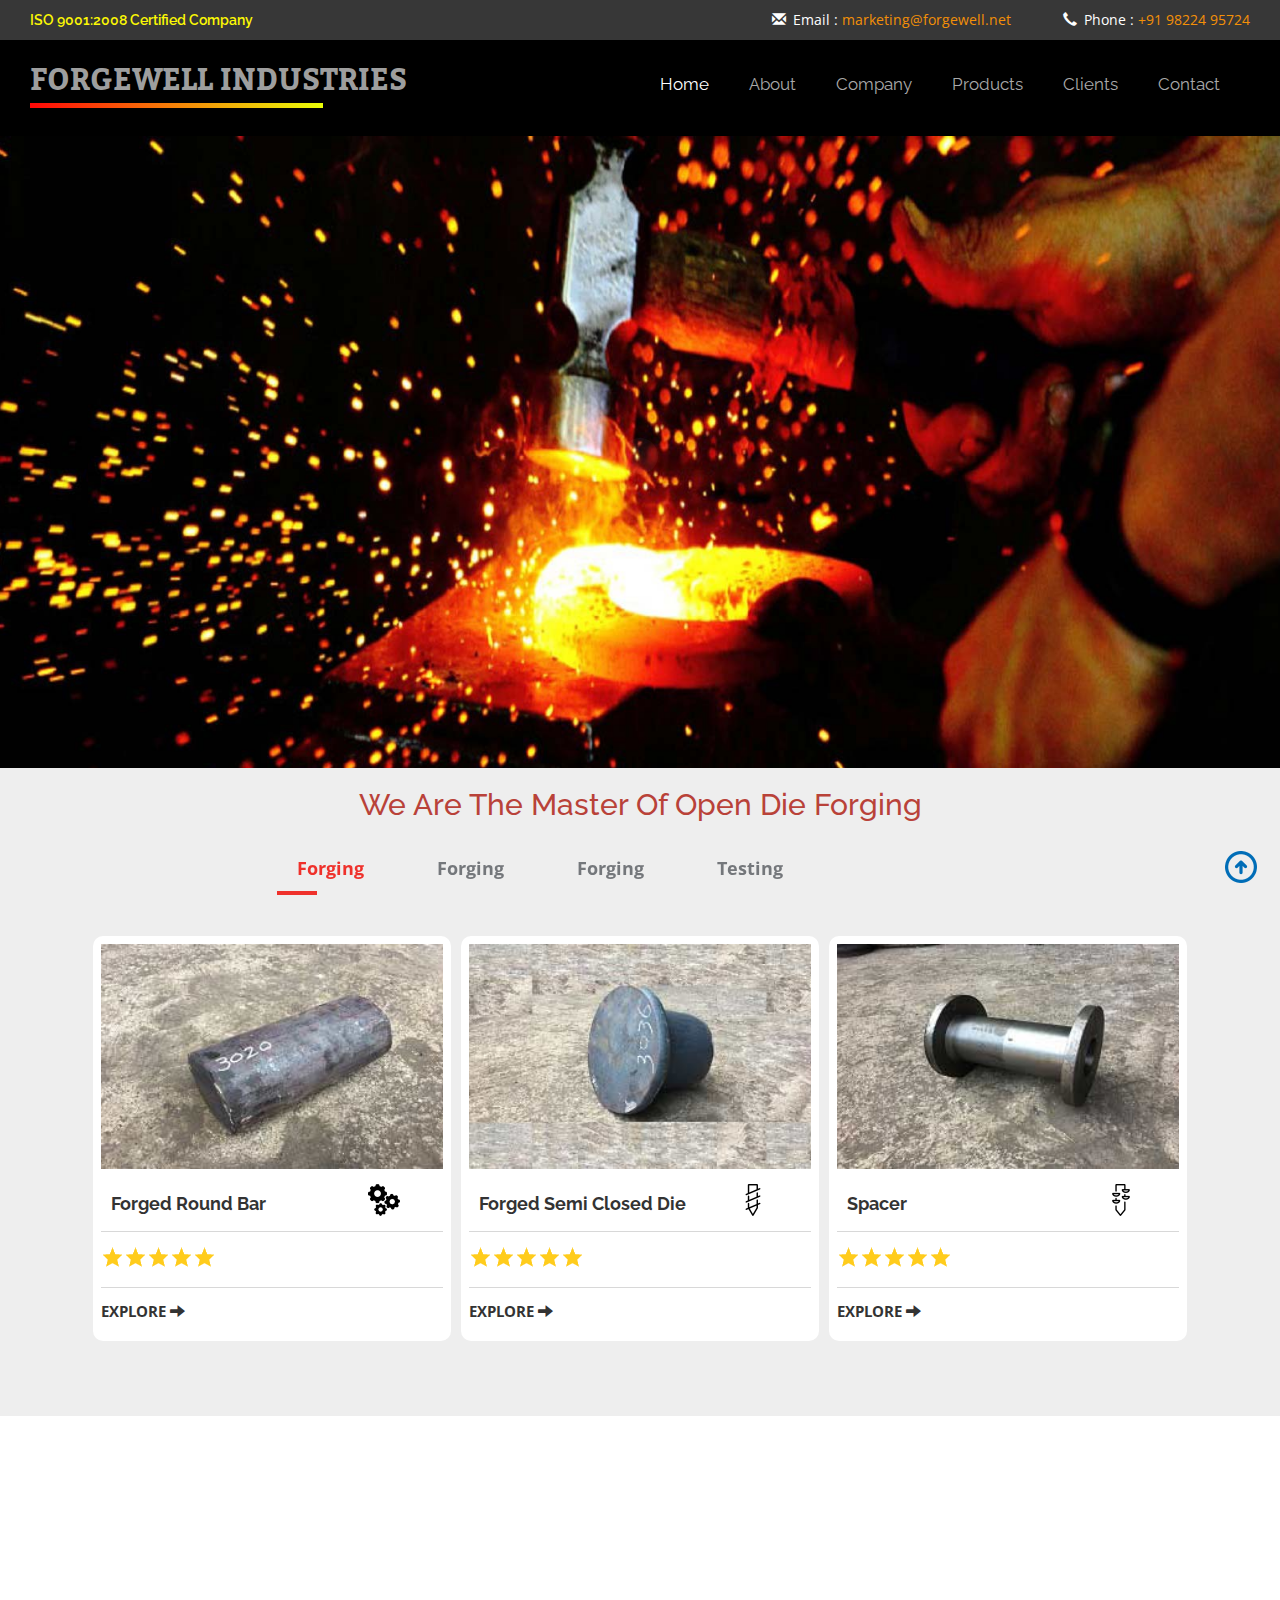
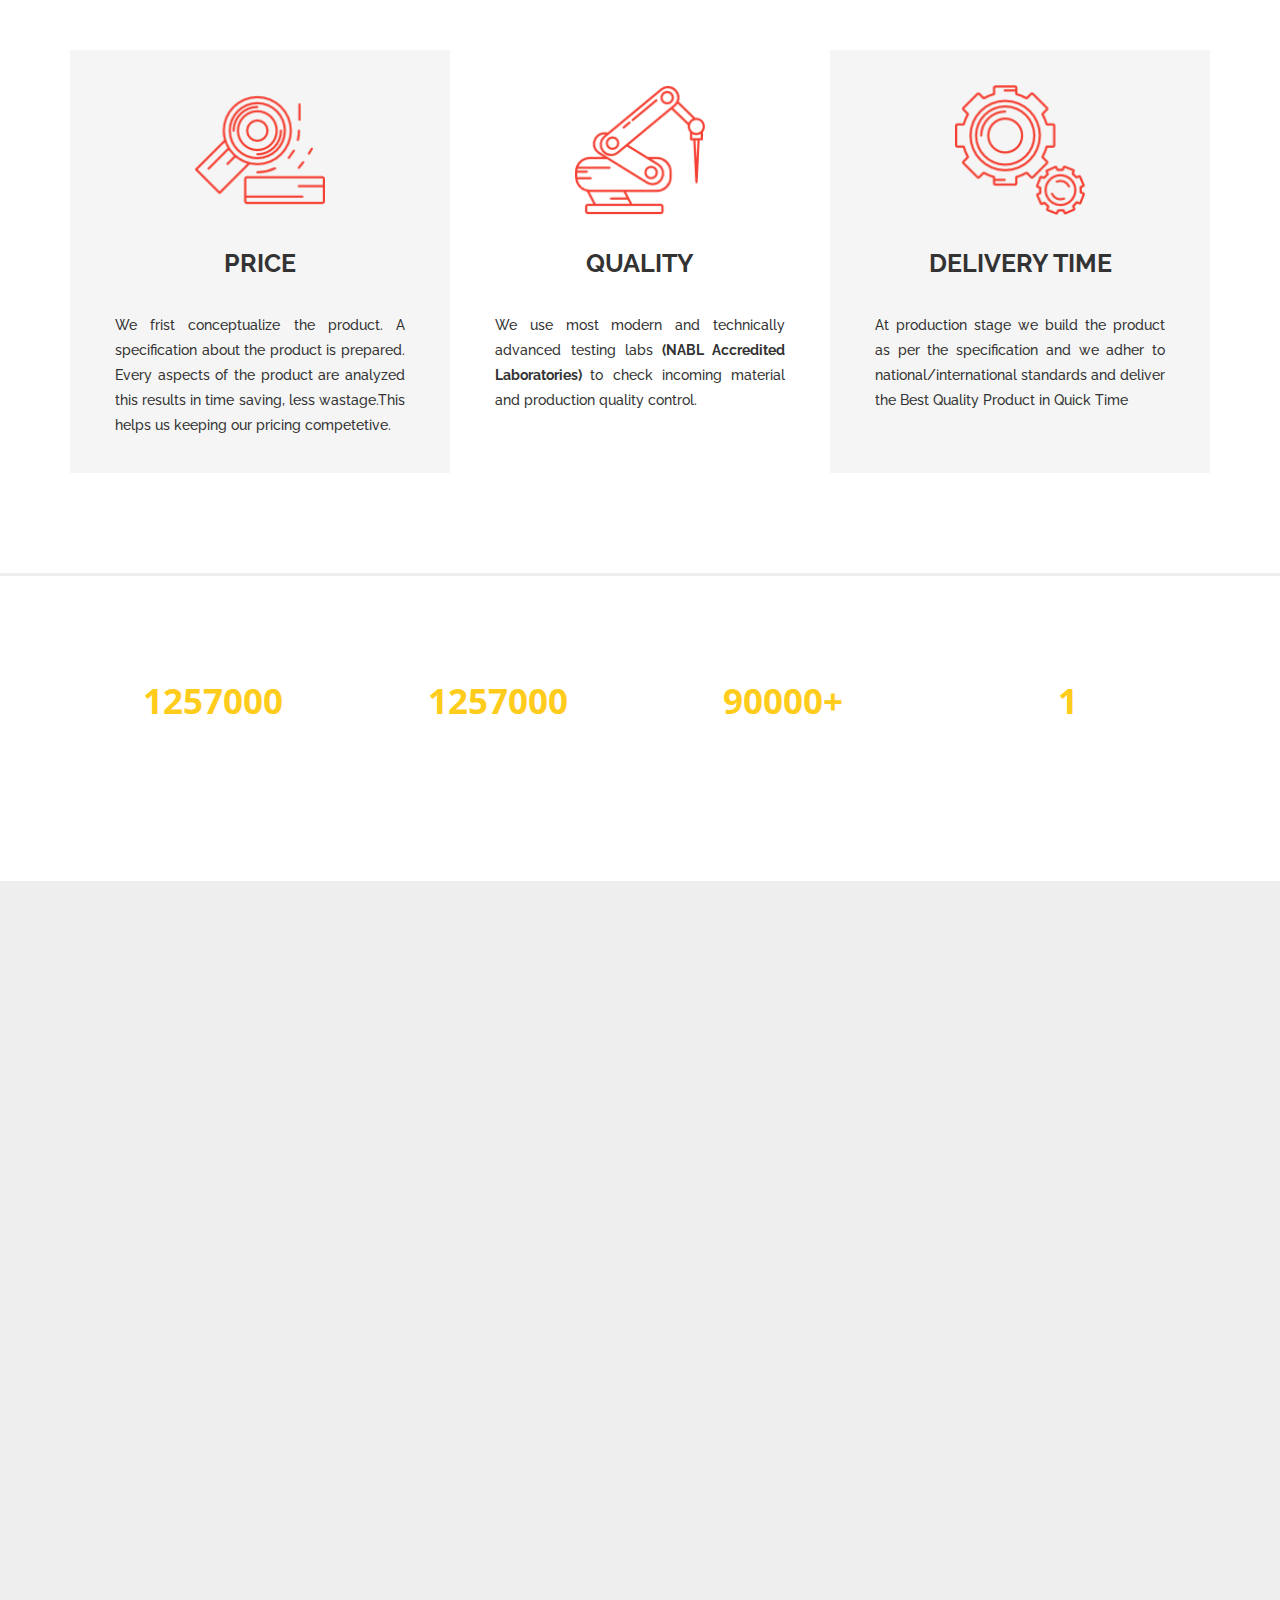
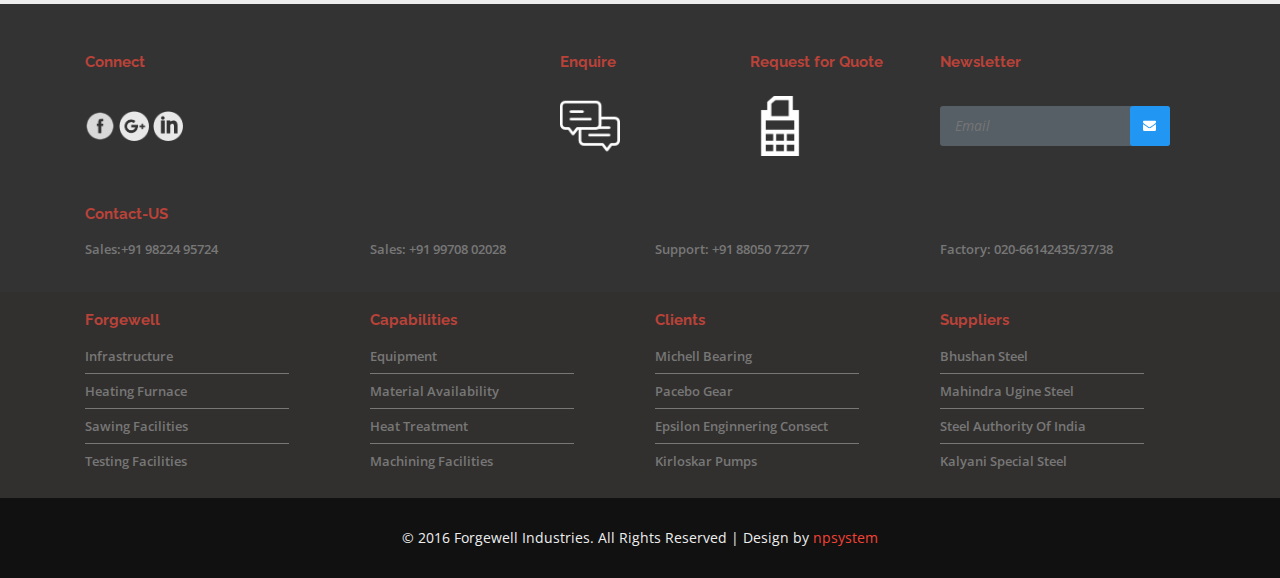
==== commit 46c4c271: "gdf" ====
--- a/index.html
+++ b/index.html
@@ -343,7 +343,7 @@
 									<div class="col-md-4 col-sm-4 tab-content-3">
 										<div class="tab-content">
 											<div class="tab-content-image">
-												<img src="images/Hub.jpg" alt="Forgewell Industries">
+												<img src="images/HUB_forgewell.jpg" alt="Forgewell Industries">
 											</div>
 											<div class="tab-content-info">
 												<div class="tab-content-title">
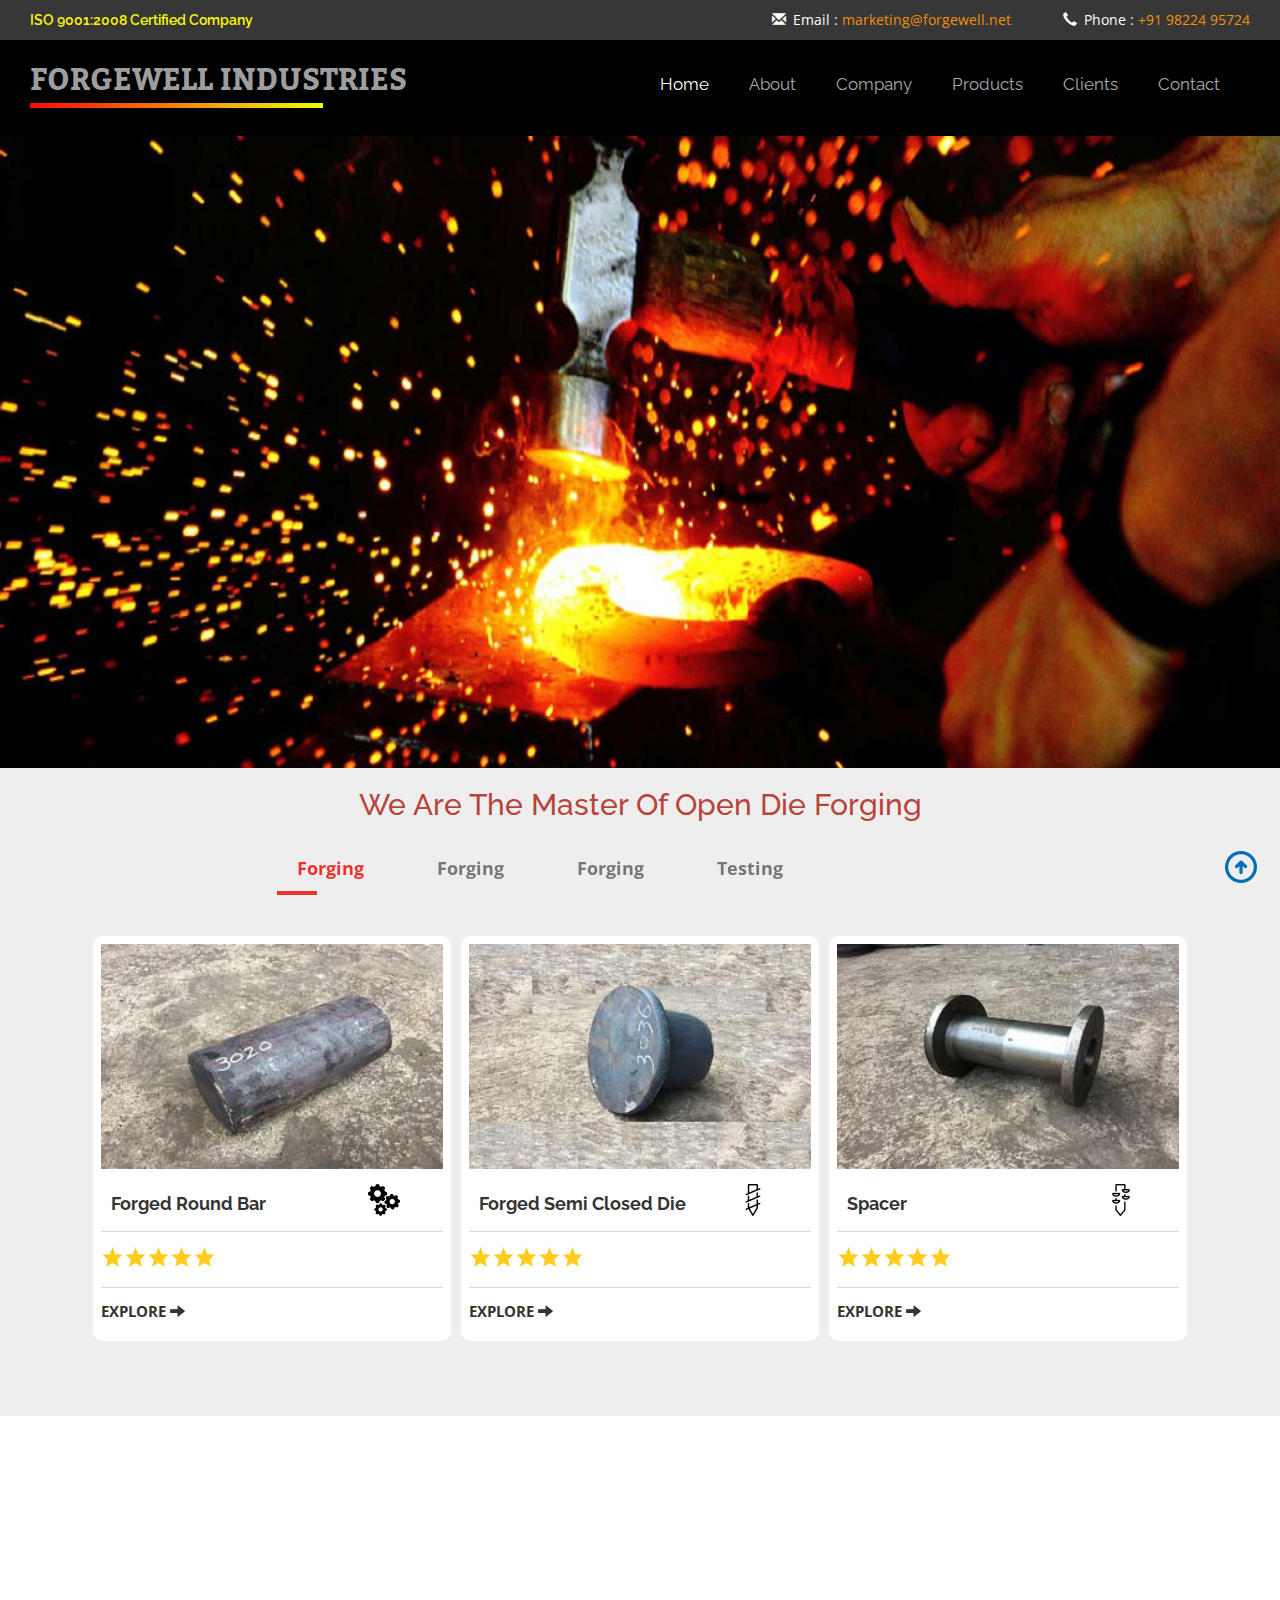
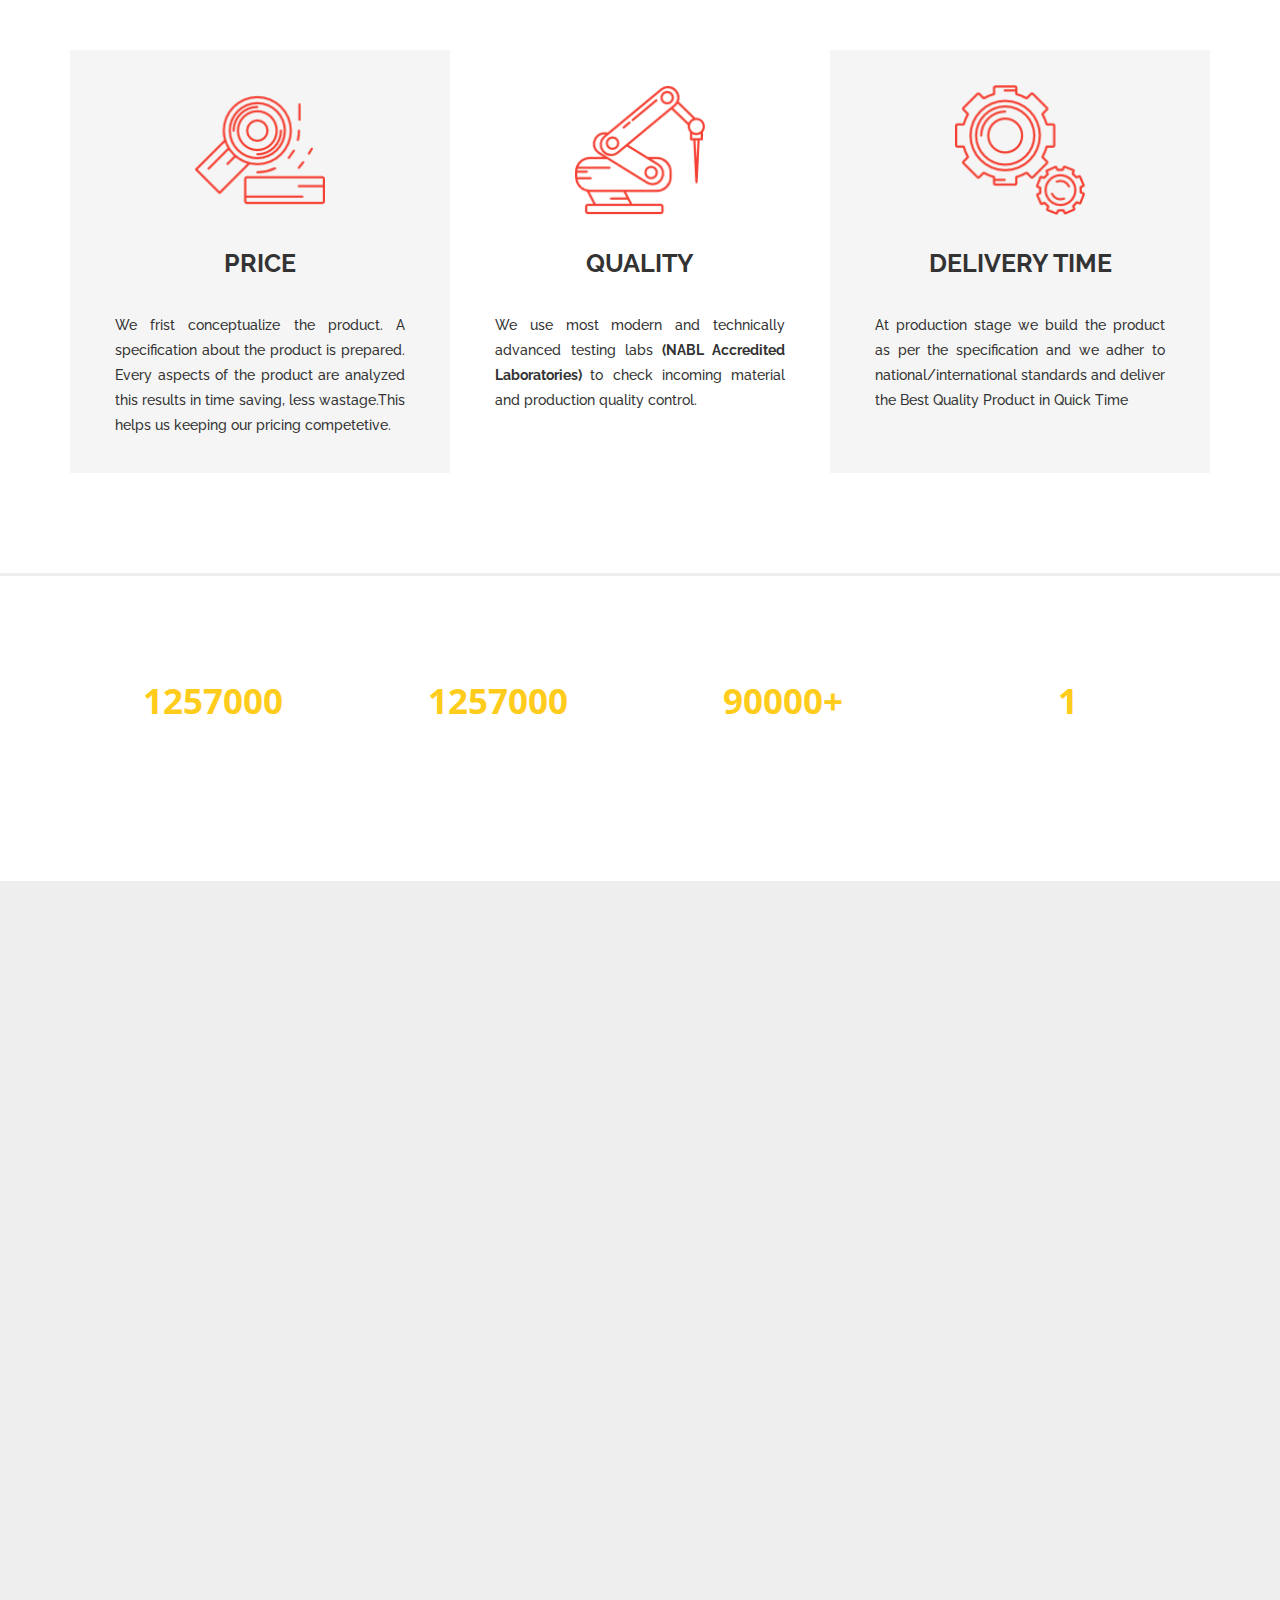
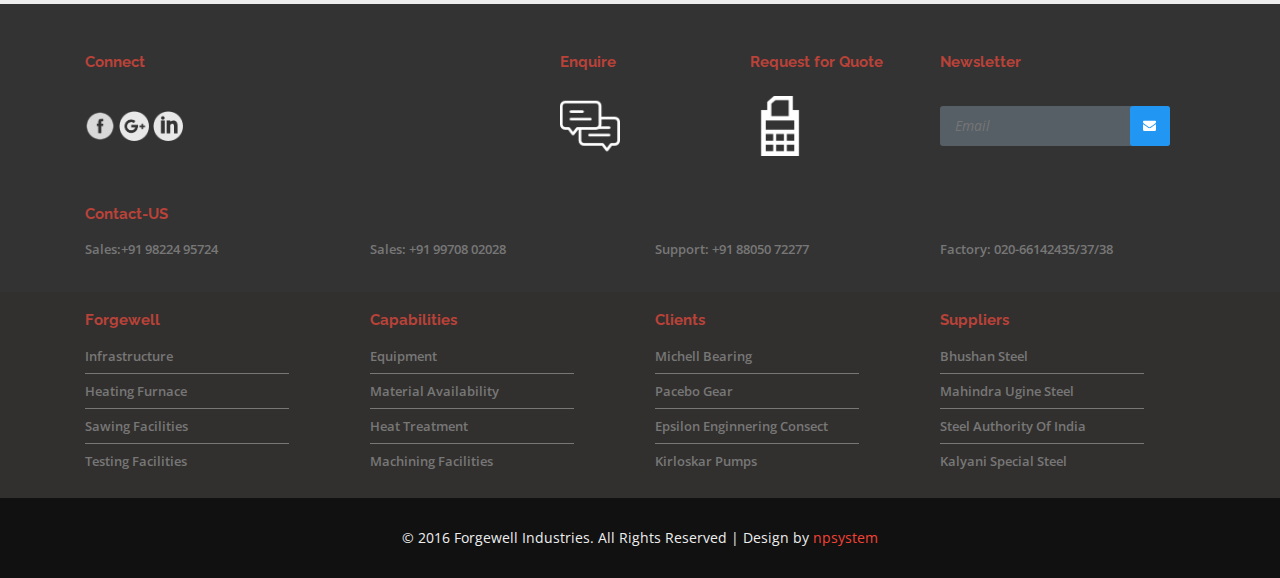
==== commit 262e5500: "vx" ====
--- a/index.html
+++ b/index.html
@@ -343,7 +343,7 @@
 									<div class="col-md-4 col-sm-4 tab-content-3">
 										<div class="tab-content">
 											<div class="tab-content-image">
-												<img src="images/HUB_forgewell.jpg" alt="Forgewell Industries">
+												<img src="images/HUB forgewell.jpg" alt="Forgewell Industries">
 											</div>
 											<div class="tab-content-info">
 												<div class="tab-content-title">
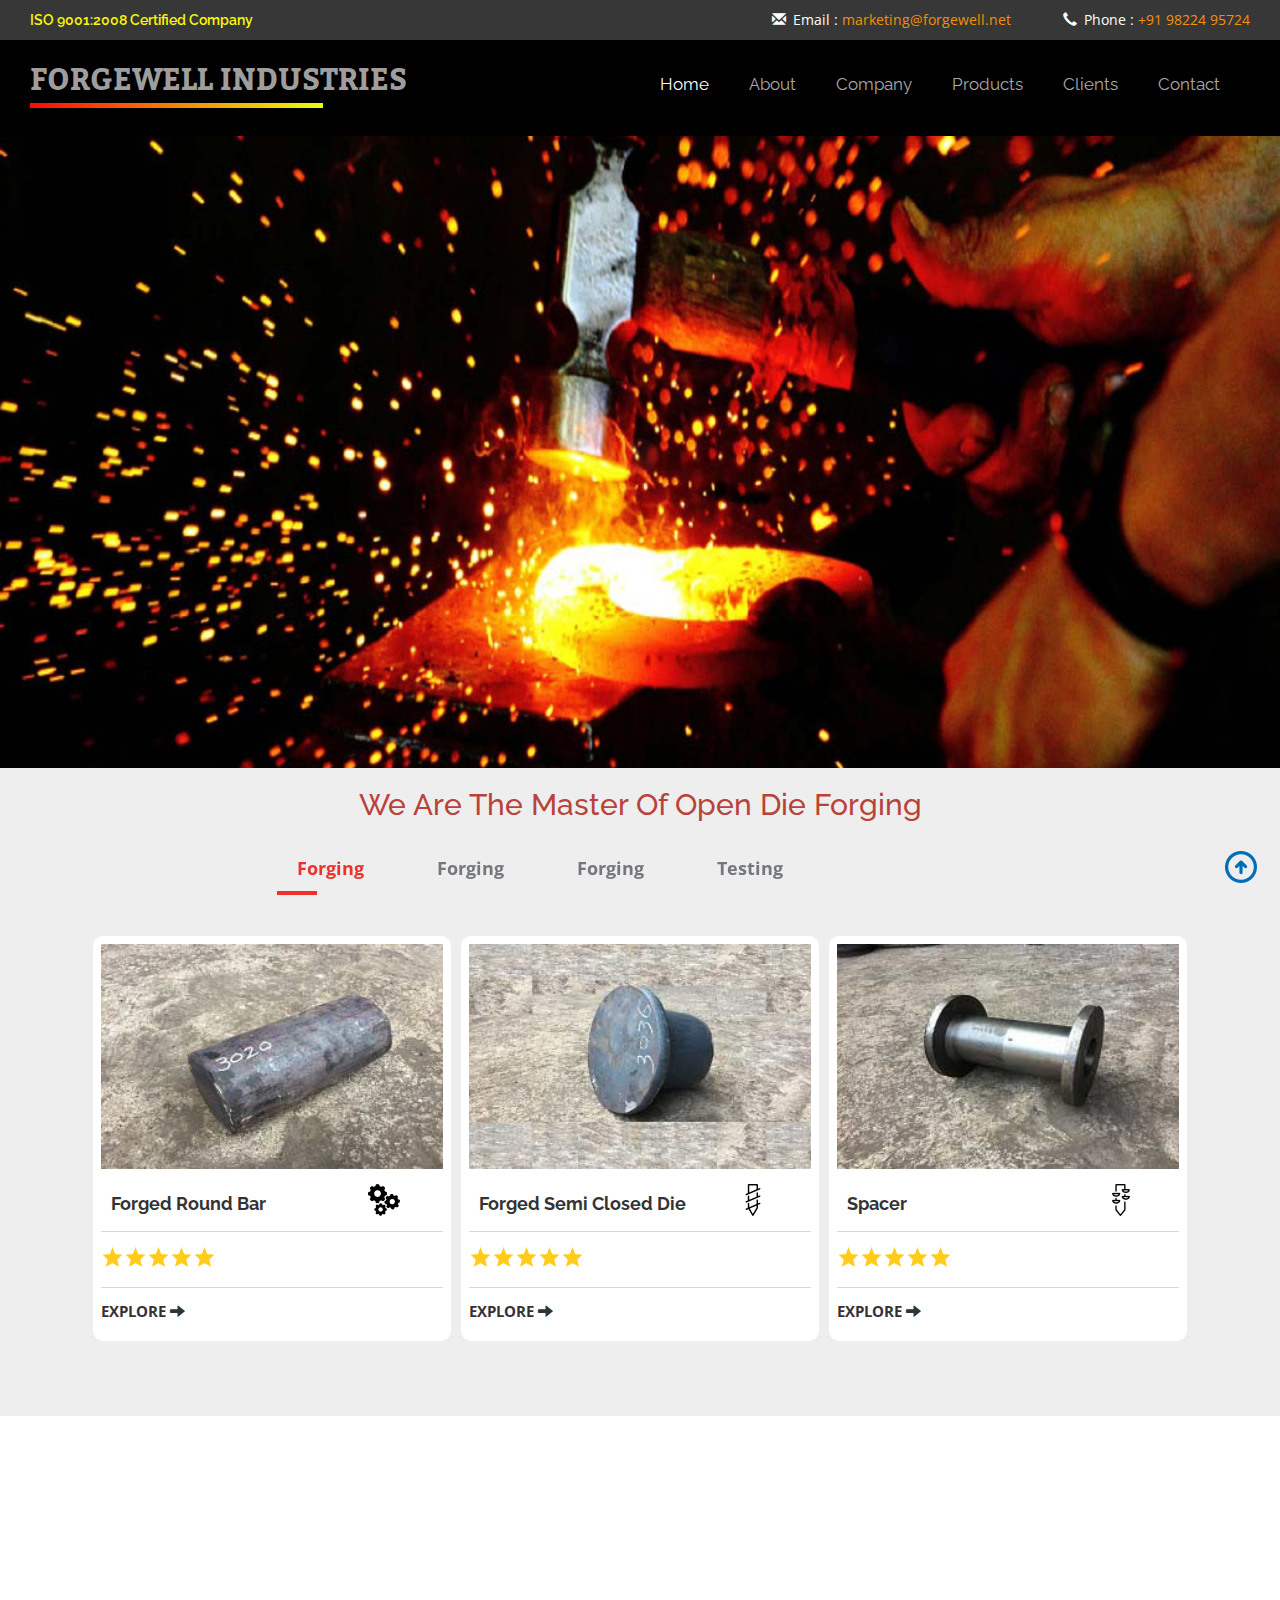
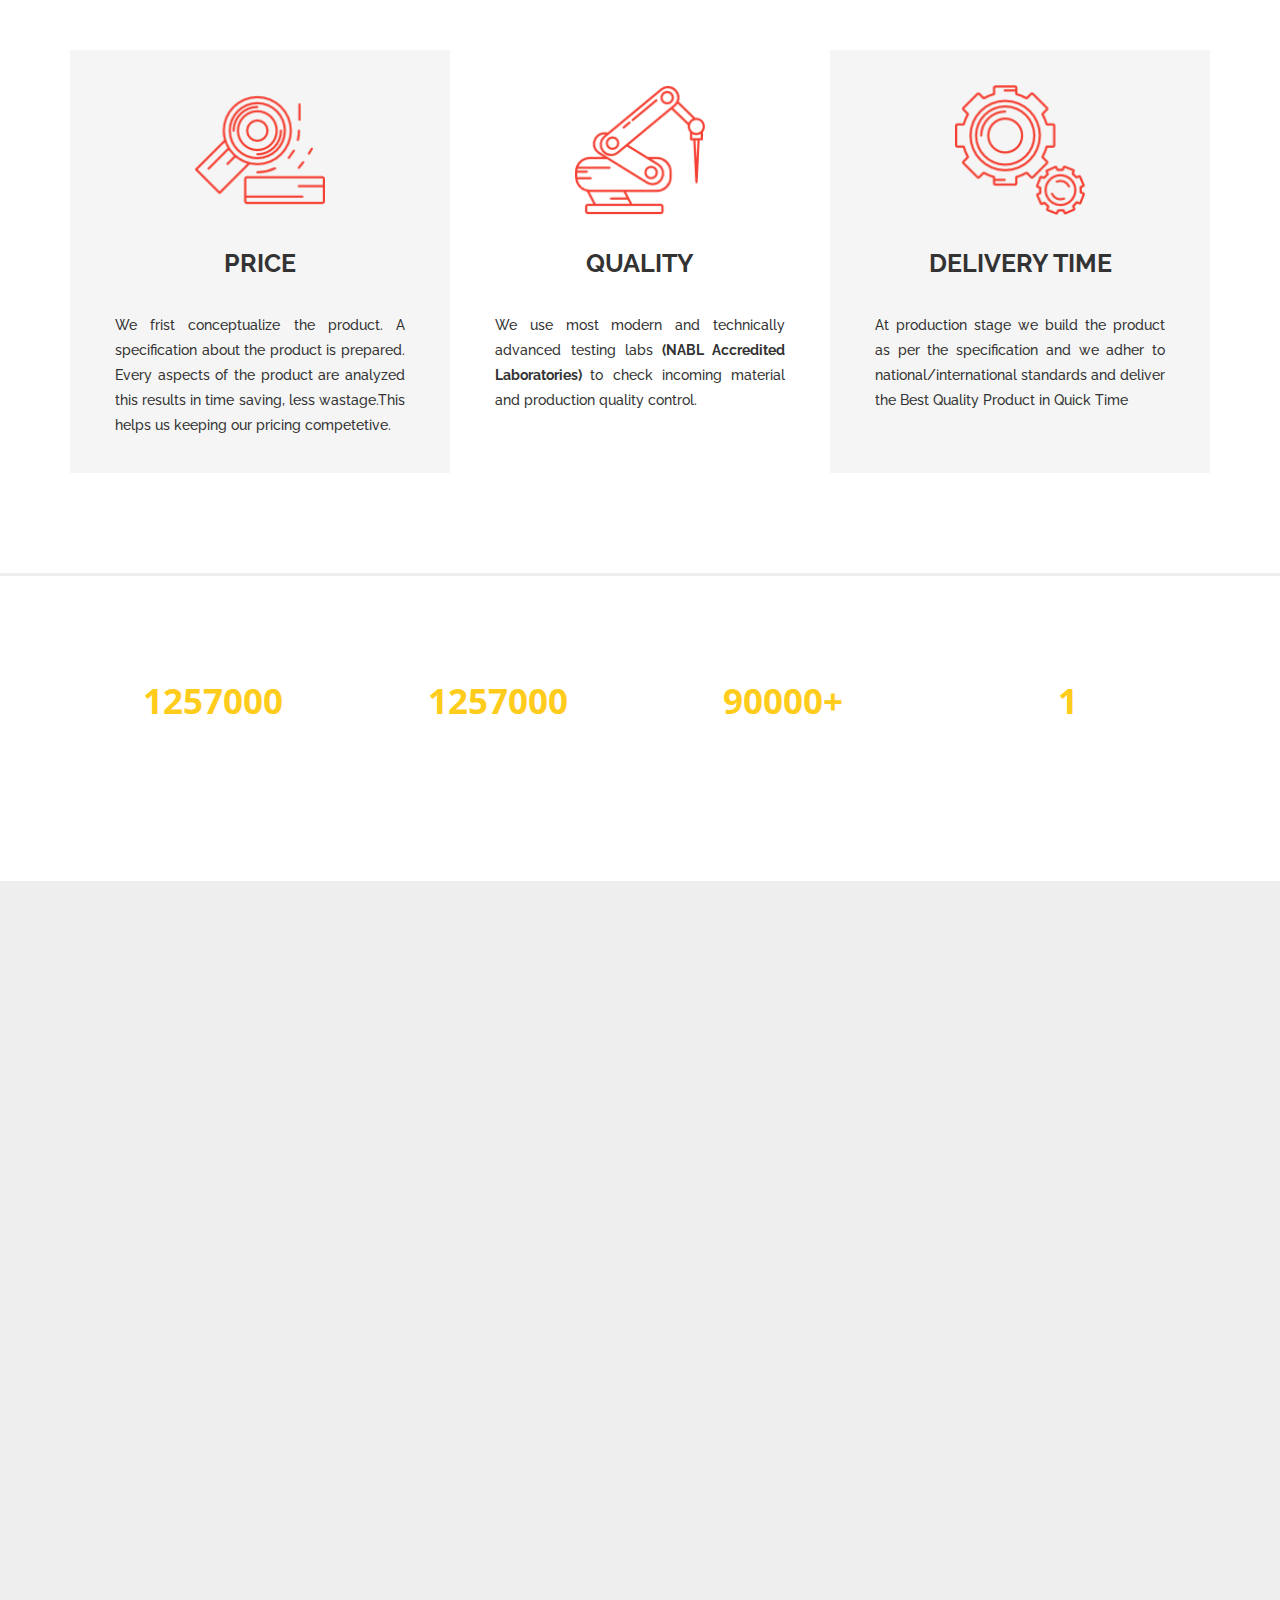
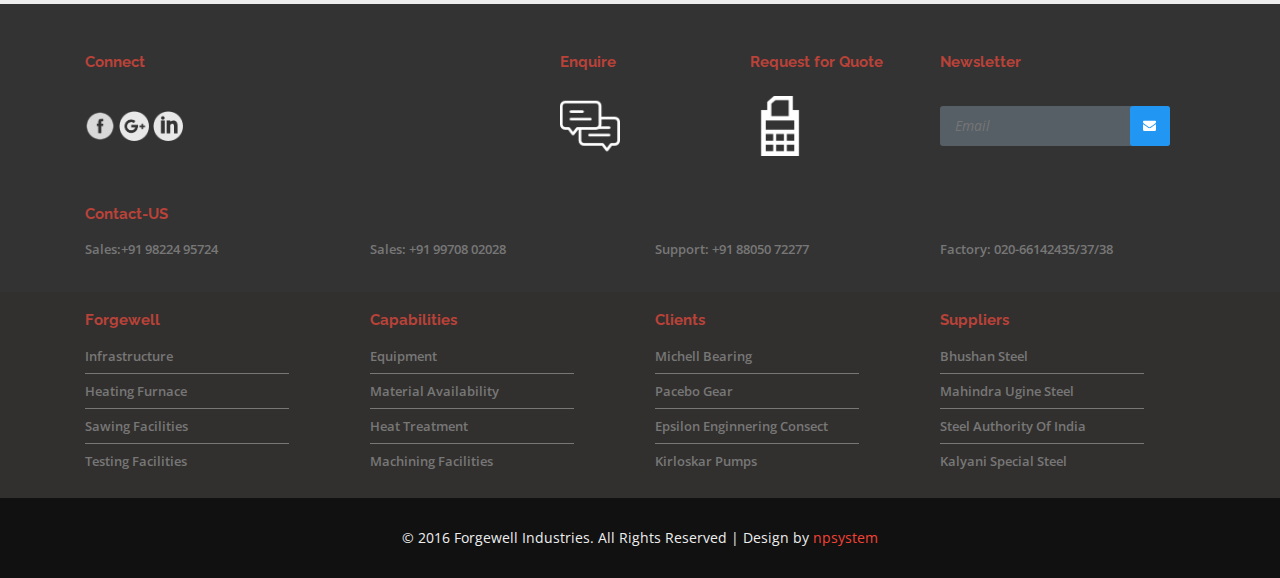
==== commit bc375a0c: ";lk" ====
--- a/index.html
+++ b/index.html
@@ -343,7 +343,7 @@
 									<div class="col-md-4 col-sm-4 tab-content-3">
 										<div class="tab-content">
 											<div class="tab-content-image">
-												<img src="images/HUB forgewell.jpg" alt="Forgewell Industries">
+												<img src="images/forged hub.jpg" alt="Forgewell Industries">
 											</div>
 											<div class="tab-content-info">
 												<div class="tab-content-title">
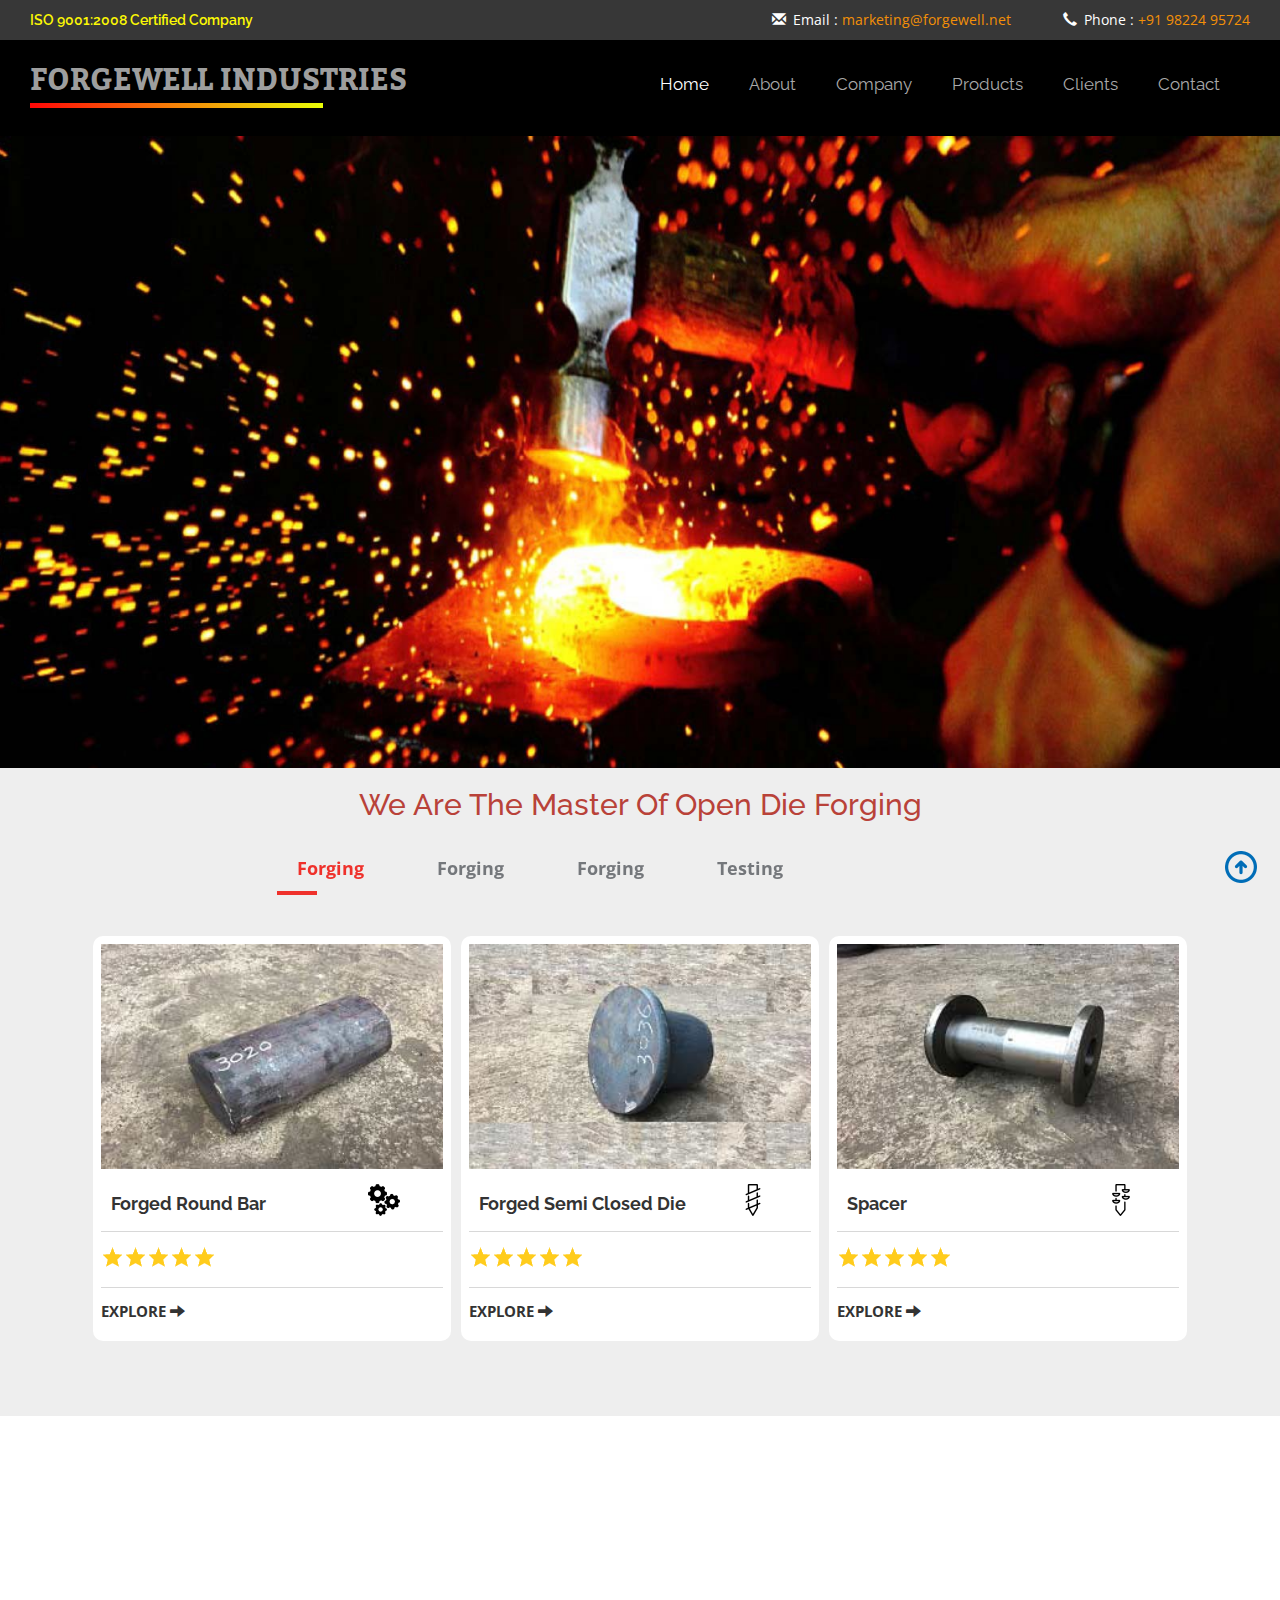
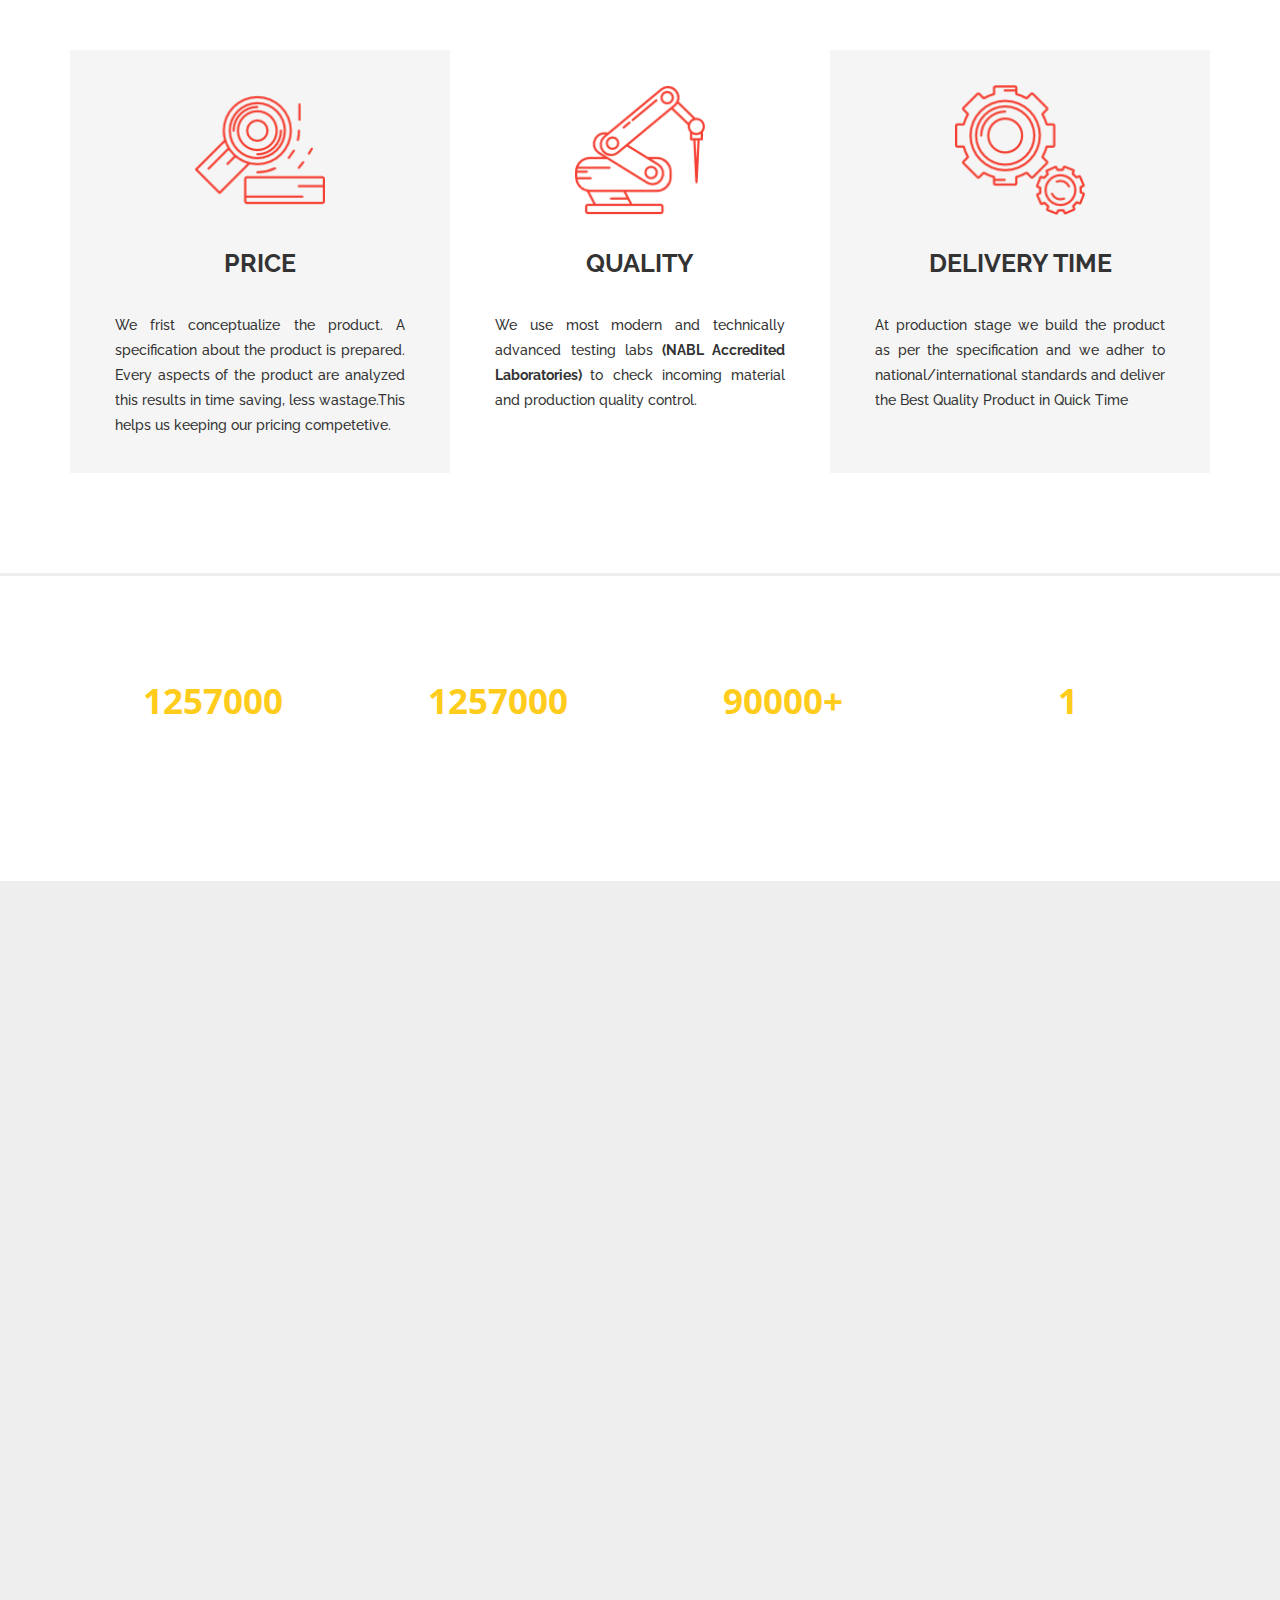
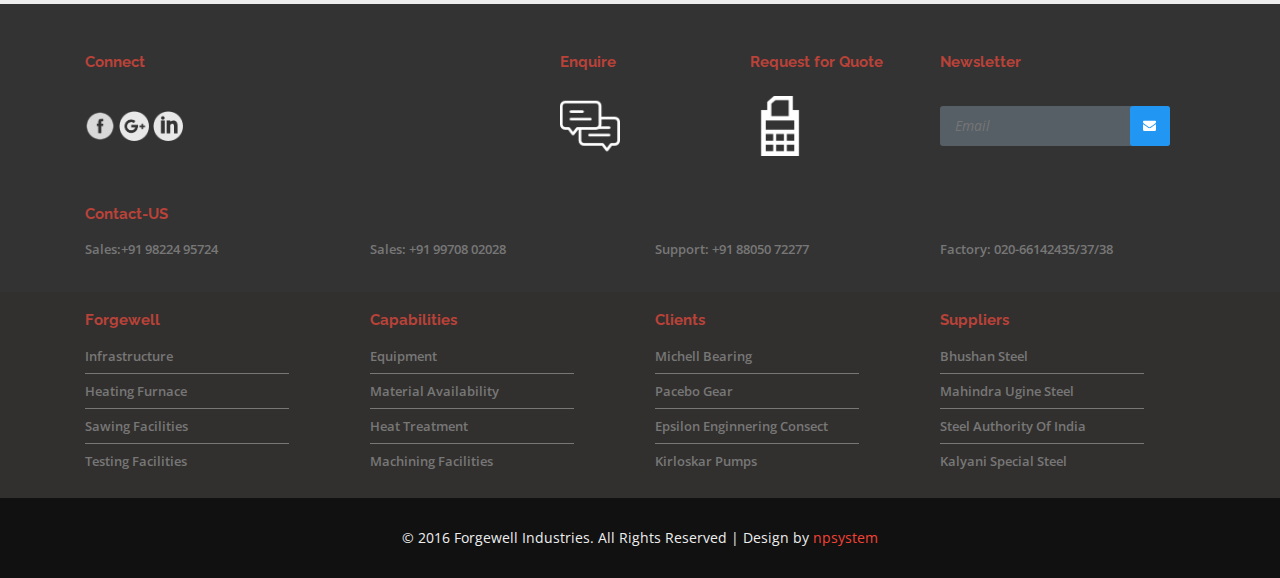
==== commit a1426923: "dsfds" ====
--- a/index.html
+++ b/index.html
@@ -54,7 +54,7 @@
 
 			<!-- Email -->
 			<div class="email">
-				<p><span class="glyphicon glyphicon-envelope" aria-hidden="true"></span>Email : <a href="mailto:mail@forgewell.net">marketing@forgewell.net</a></p>
+				<p><span class="glyphicon glyphicon-envelope" aria-hidden="true"></span>Email : <a href="mailto:marketing@forgewell.net">marketing@forgewell.net</a></p>
 			</div>
 			<!-- //Email -->
 
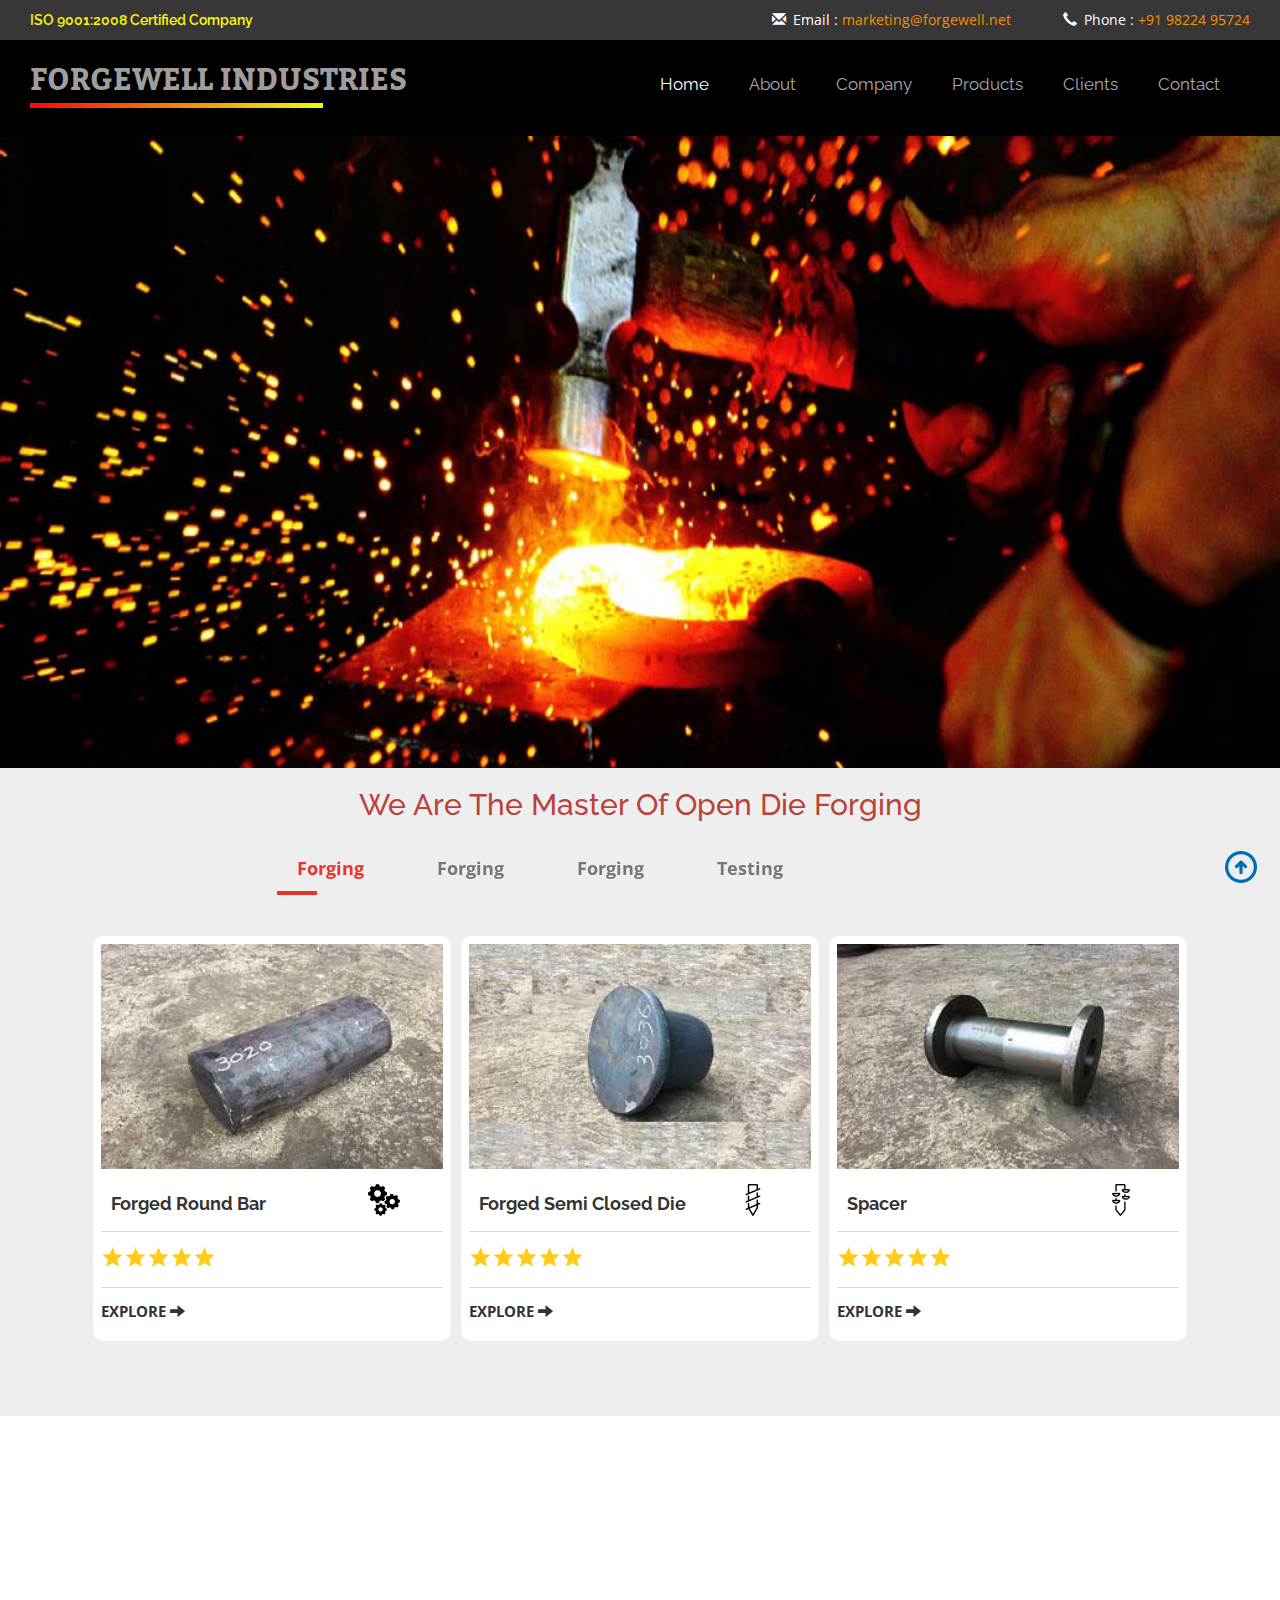
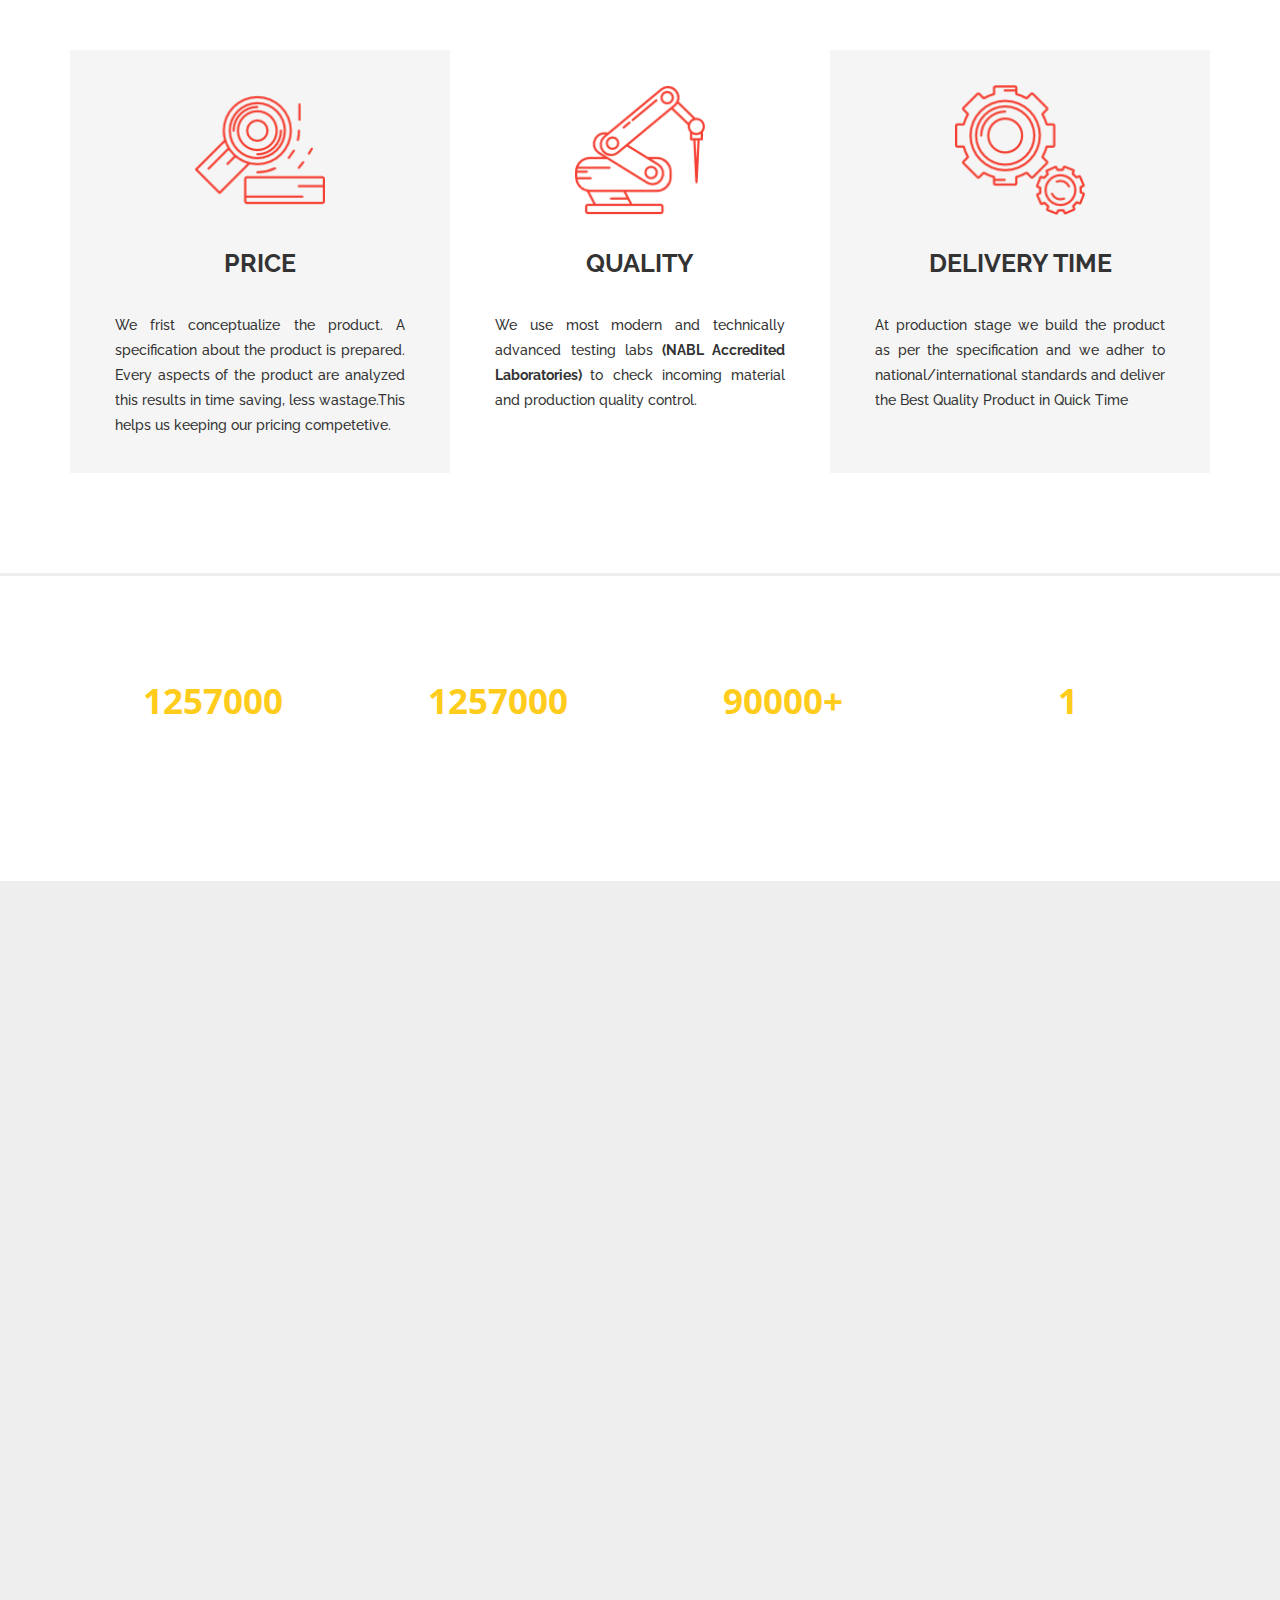
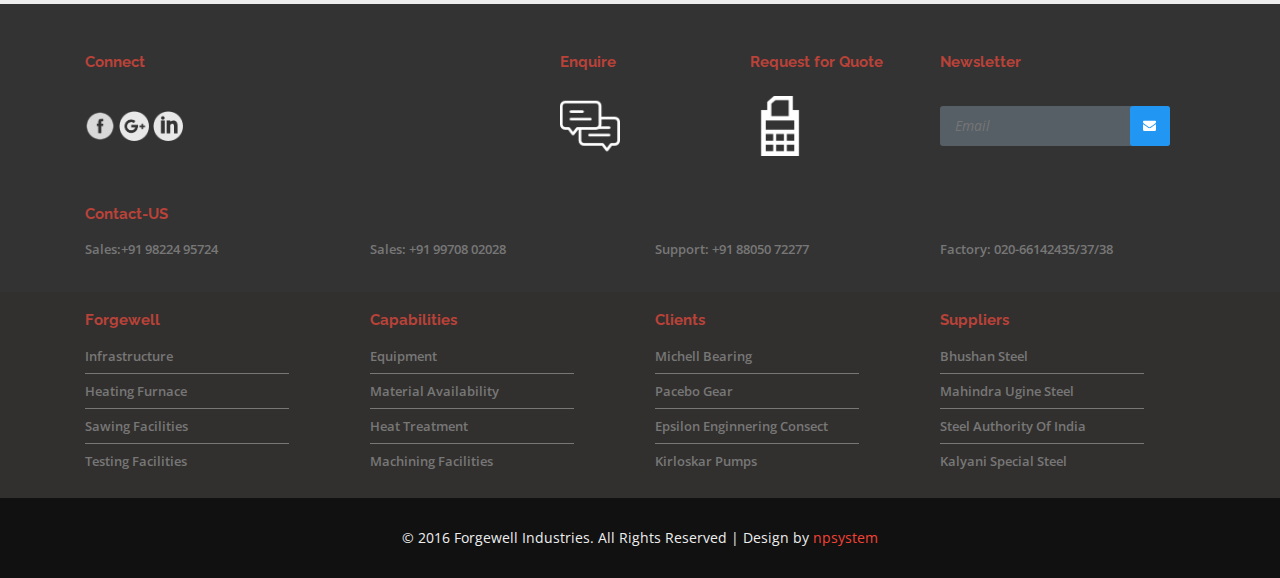
==== commit 29134815: "bkjbk" ====
--- a/index.html
+++ b/index.html
@@ -60,7 +60,7 @@
 
 			<!-- Phone -->
 			<div class="phone">
-				<p><span class="glyphicon glyphicon-earphone" aria-hidden="true"></span>Phone : <a href="#">+91 98224 95724</a></p>
+				<p><span class="glyphicon glyphicon-earphone" aria-hidden="true"></span>Phone : <a href="tel:+91 98224 95724">+91 98224 95724</a></p>
 			</div>
 			<!-- //Phone -->
 			<div class="clearfix"></div>
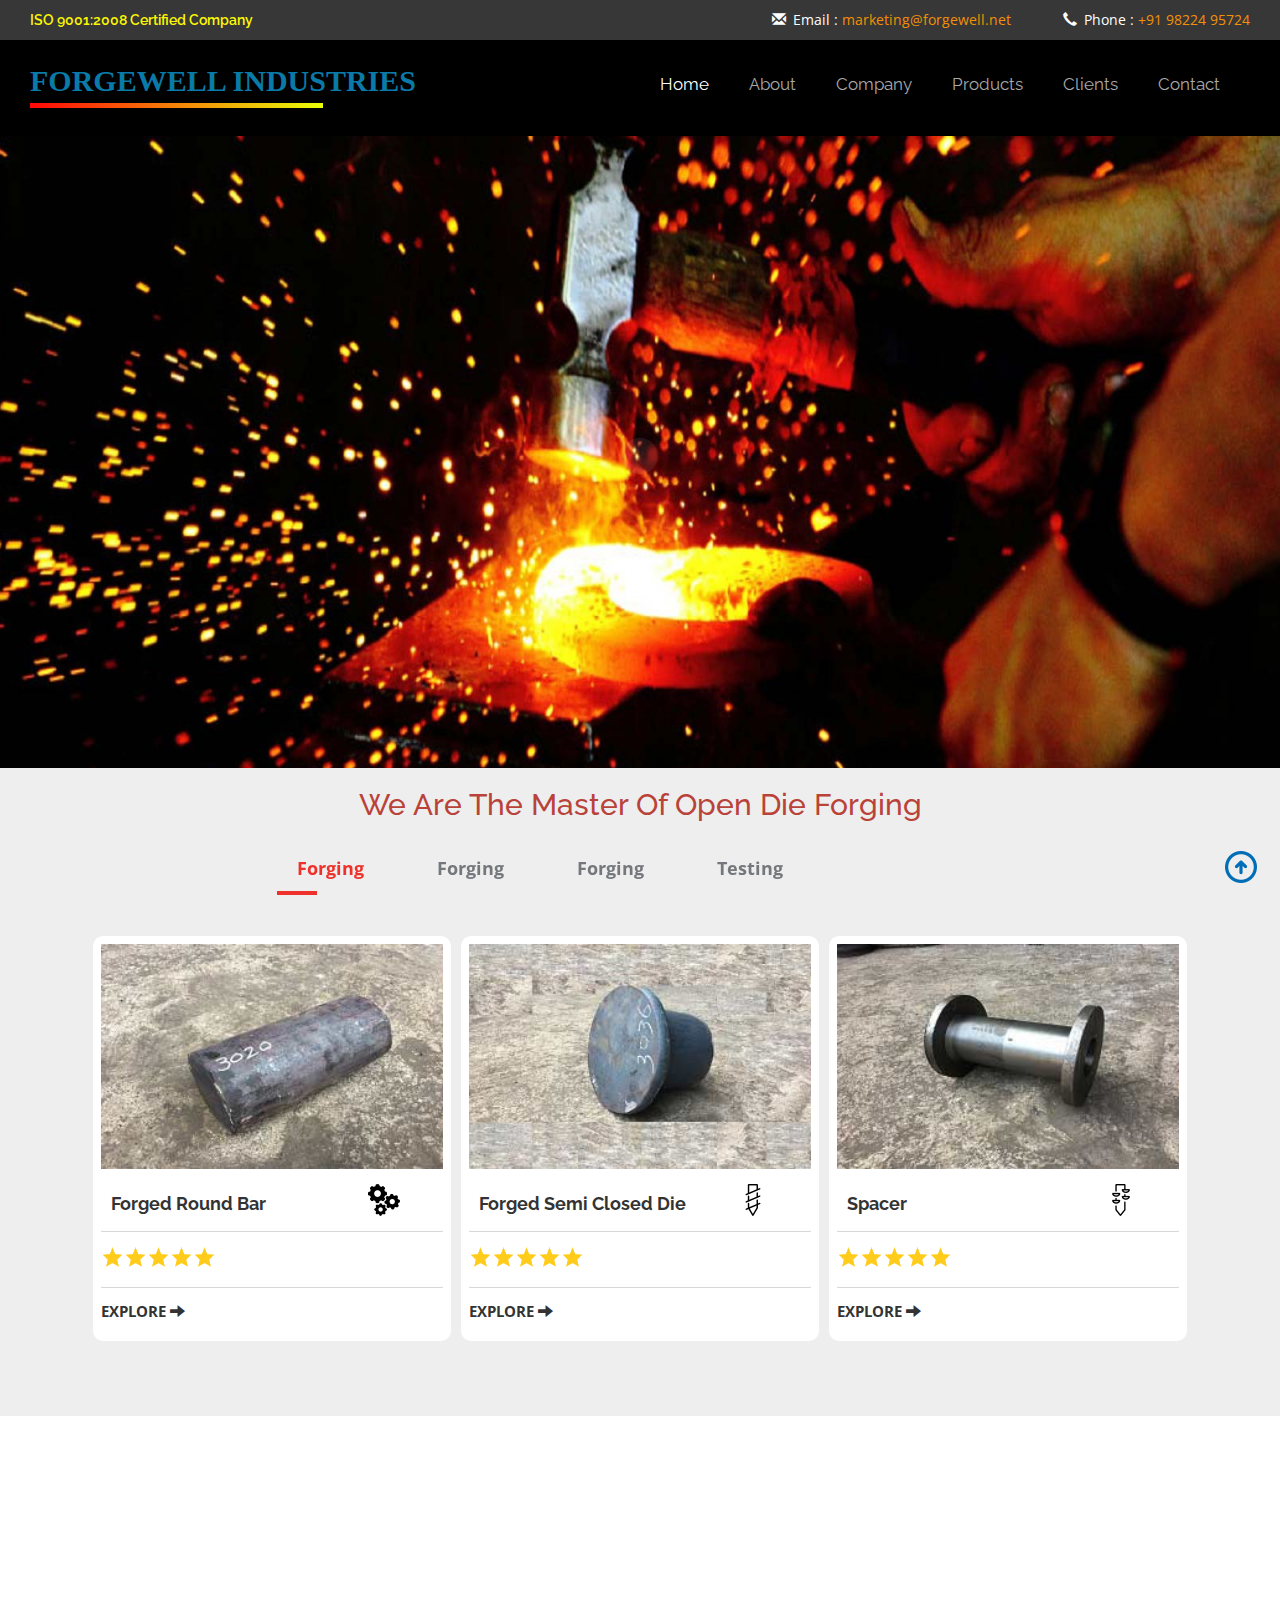
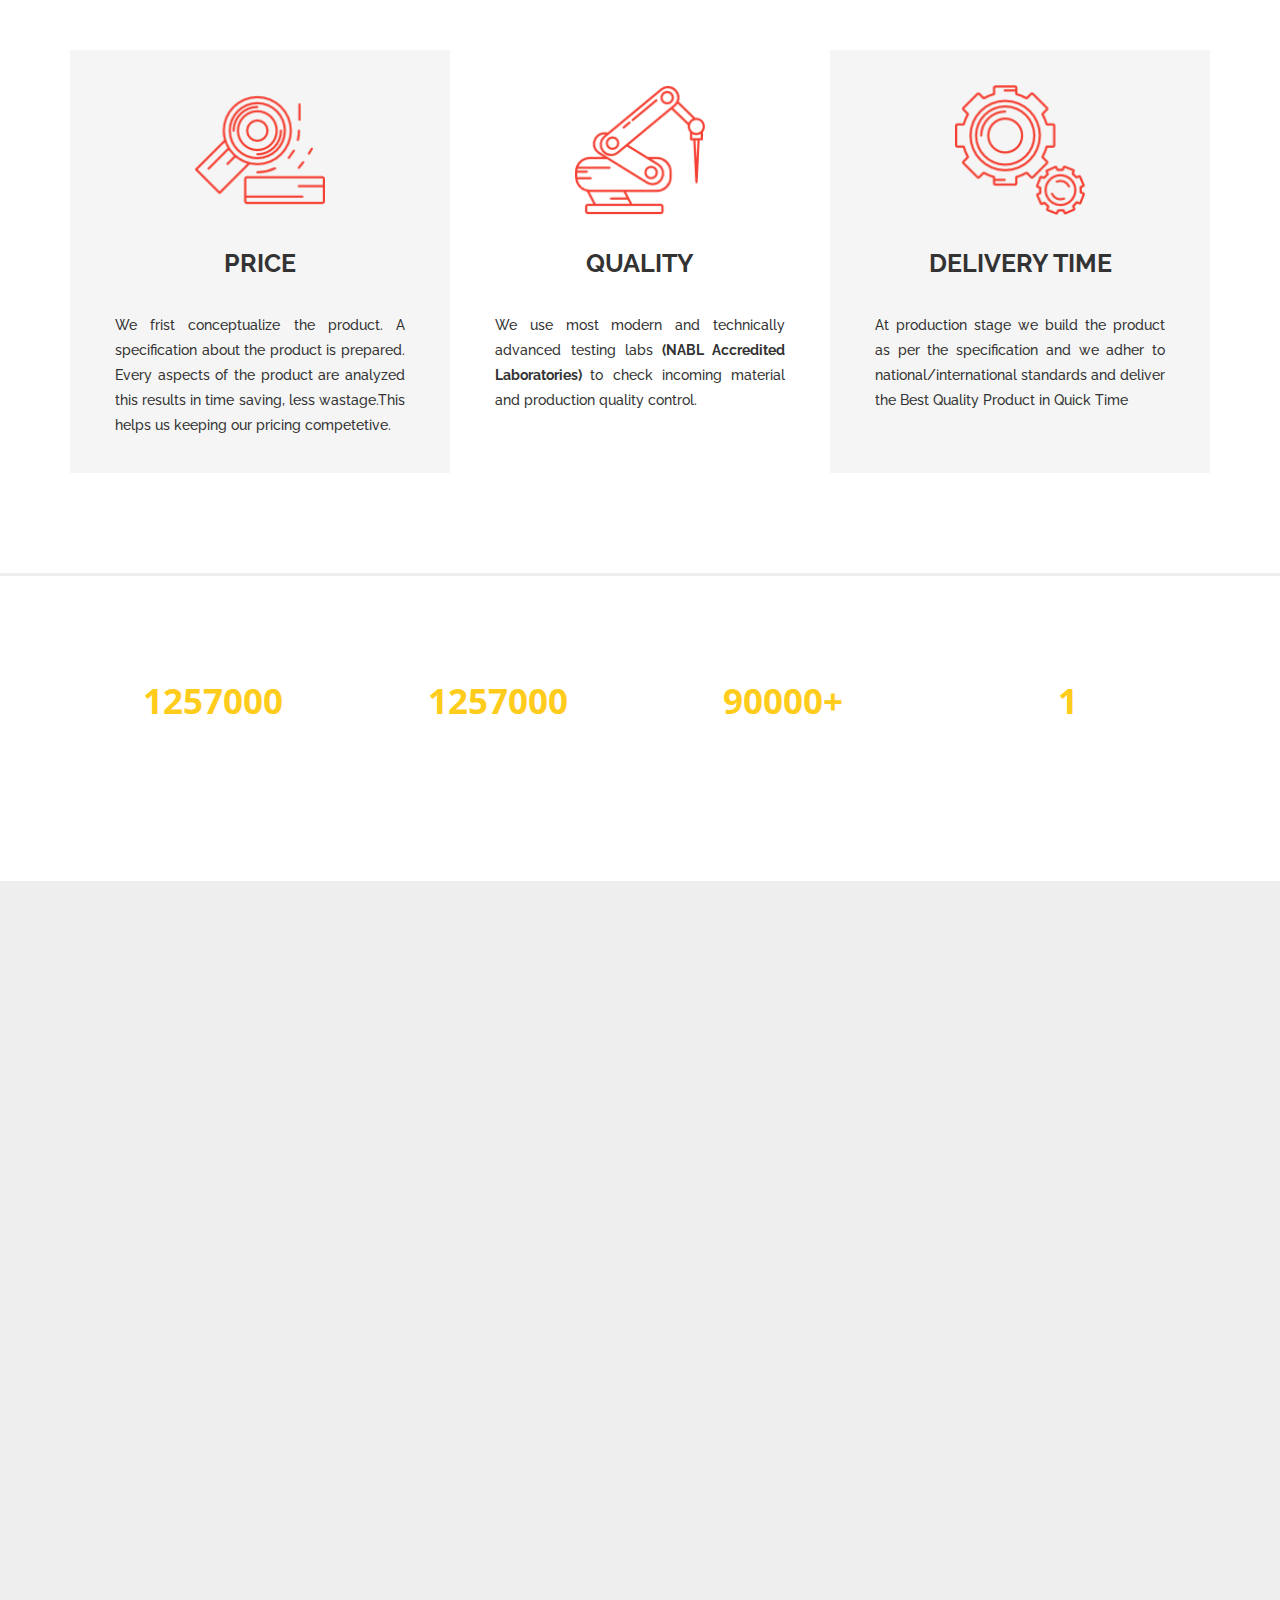
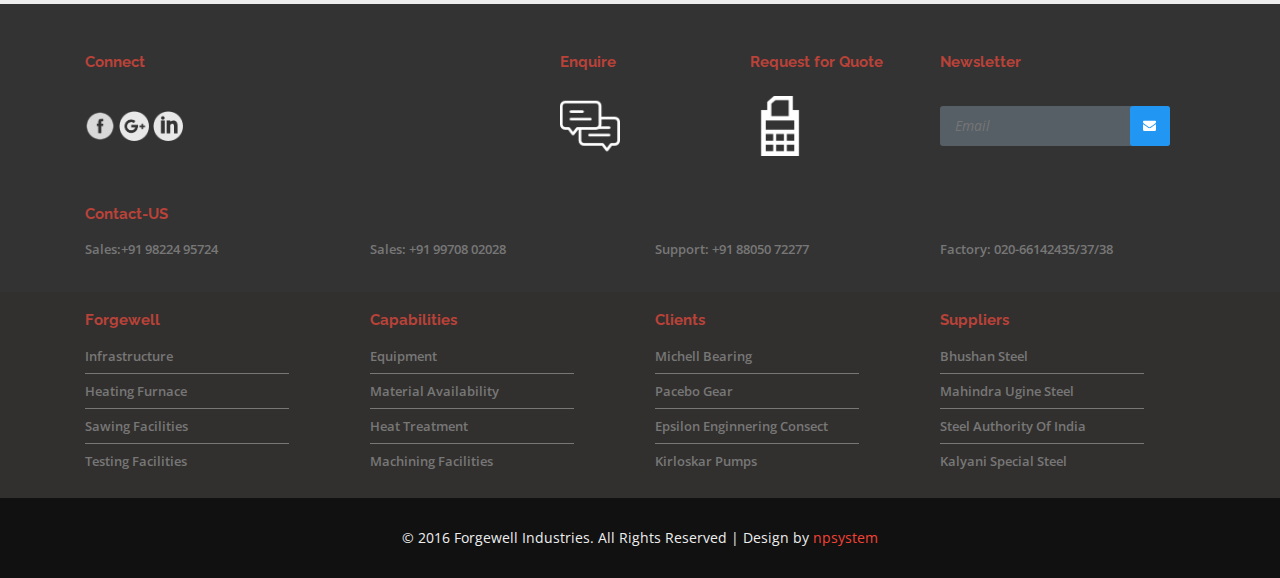
==== commit 2cab353d: "vcv" ====
--- a/index.html
+++ b/index.html
@@ -18,7 +18,8 @@
 	<meta name="keywords" content="Forgewell Industries Forging Company in pune, Best_forging_company_in_Pune" />
 	<script type="application/x-javascript"> addEventListener("load", function() { setTimeout(hideURLbar, 0); }, false); function hideURLbar(){ window.scrollTo(0,1); } </script>
 <!-- //For-Mobile-Apps -->
-
+<link rel="shortcut icon" href="/favicon.ico" type="image/x-icon">
+<link rel="icon" href="/favicon.ico" type="image/x-icon">
 <!-- Custom-Theme-Files -->
 	<!-- Bootstrap-Core-CSS --> <link rel="stylesheet" href="css/bootstrap.min.css" type="text/css" media="all" />
 	<!-- Navigation.CSS --> <link rel="stylesheet" href="css/navigation.css" type="text/css" media="all" />
--- a/css/style.css
+++ b/css/style.css
@@ -181,12 +181,12 @@
 .logo {
 	width: 50%;
 	float: left;
-	font-family: 'Kadwa', serif;
+	font-family: 'calibri', serif;  /*'Kadwa', serif;*/
 }
 .logo a {
 	font-size: 30px;
 	font-weight: 700;
-	color: #9E9E9E;
+	color: #0A7AA8;
 }
 .logo a:hover {
 	color: #FFFFFF;
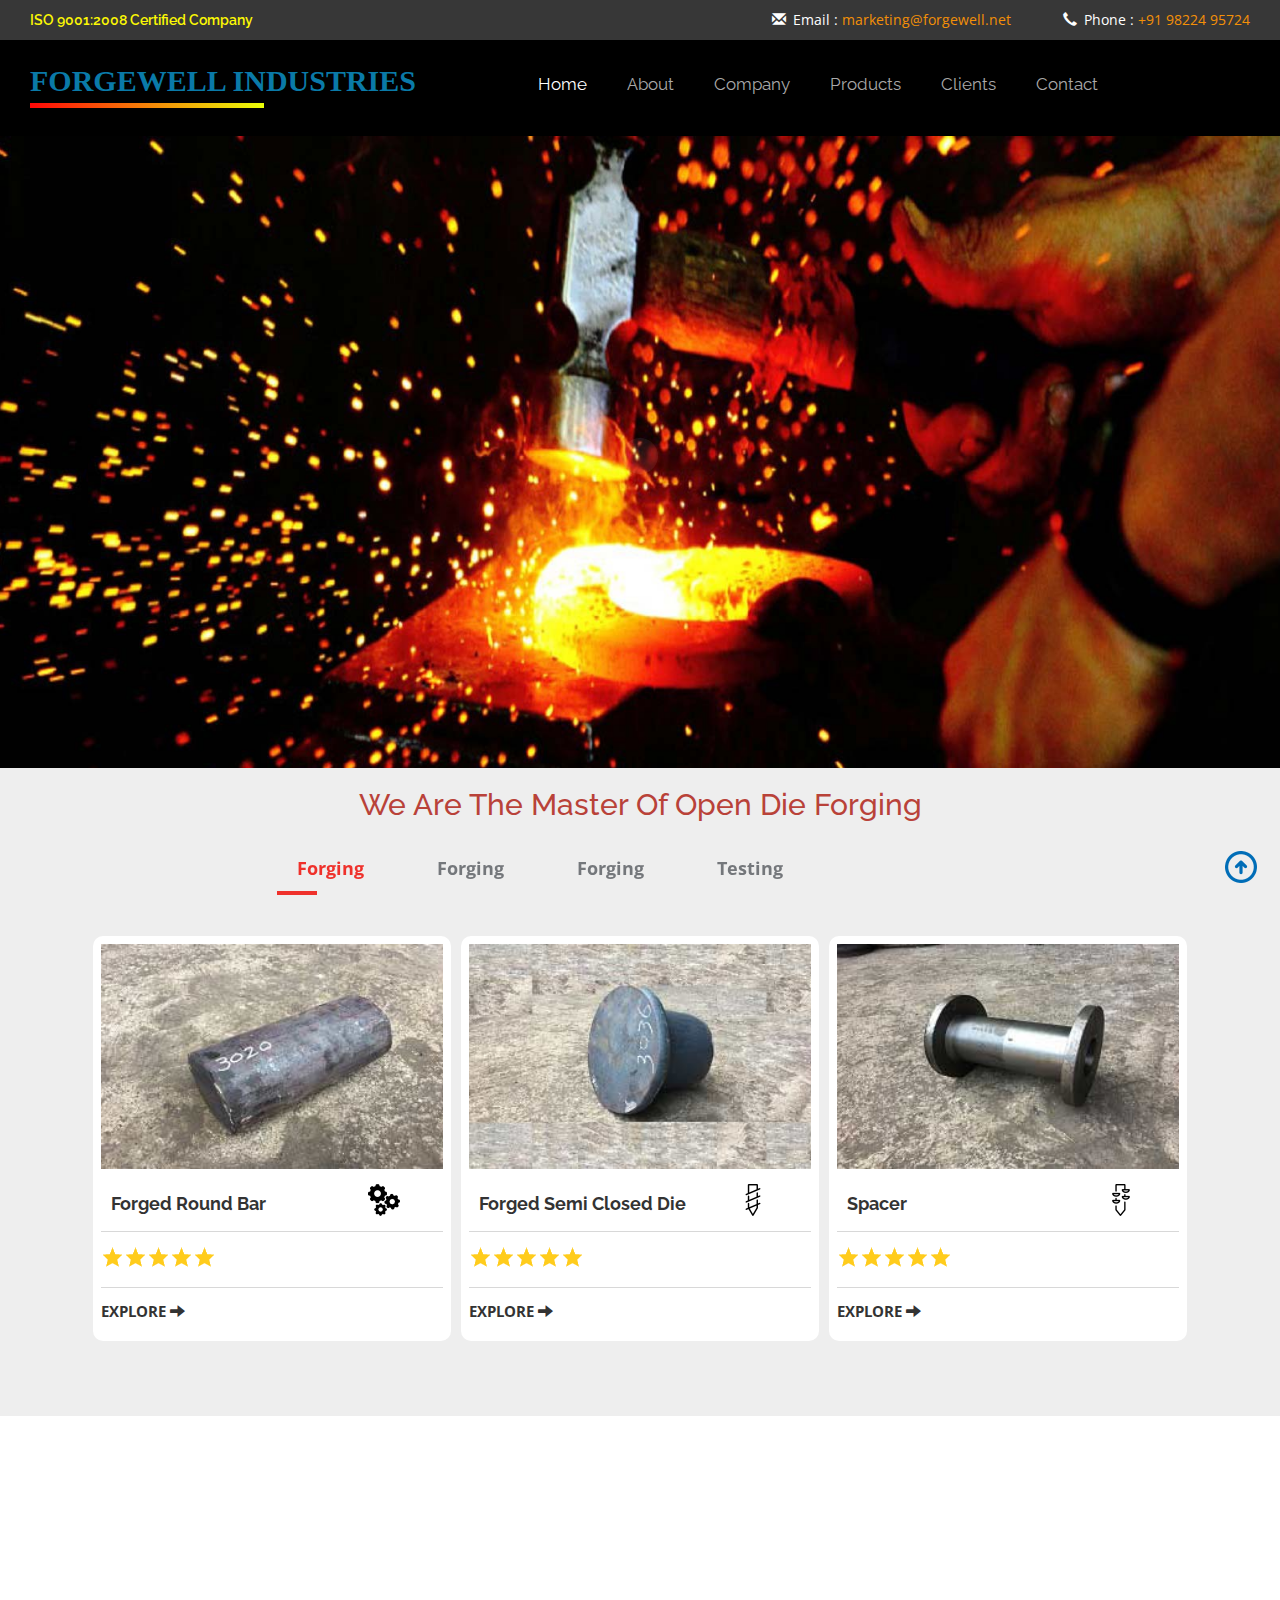
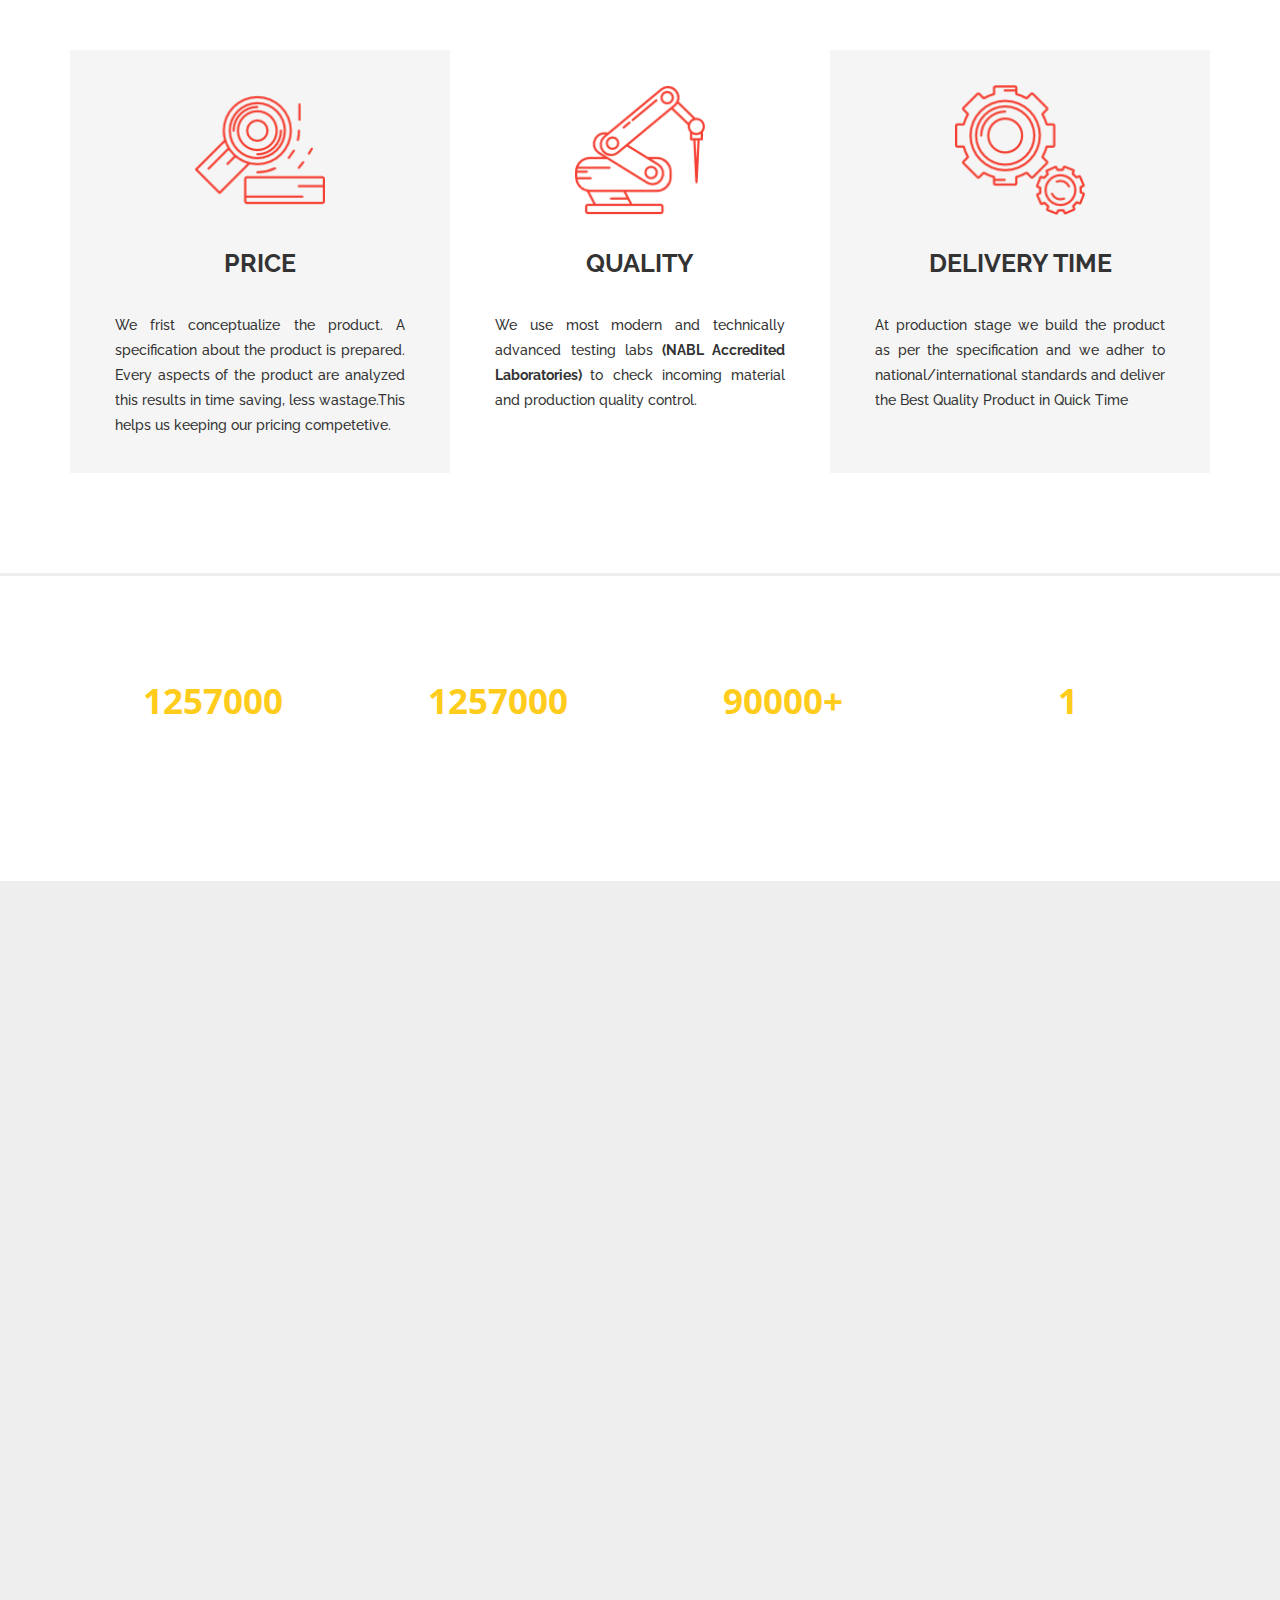
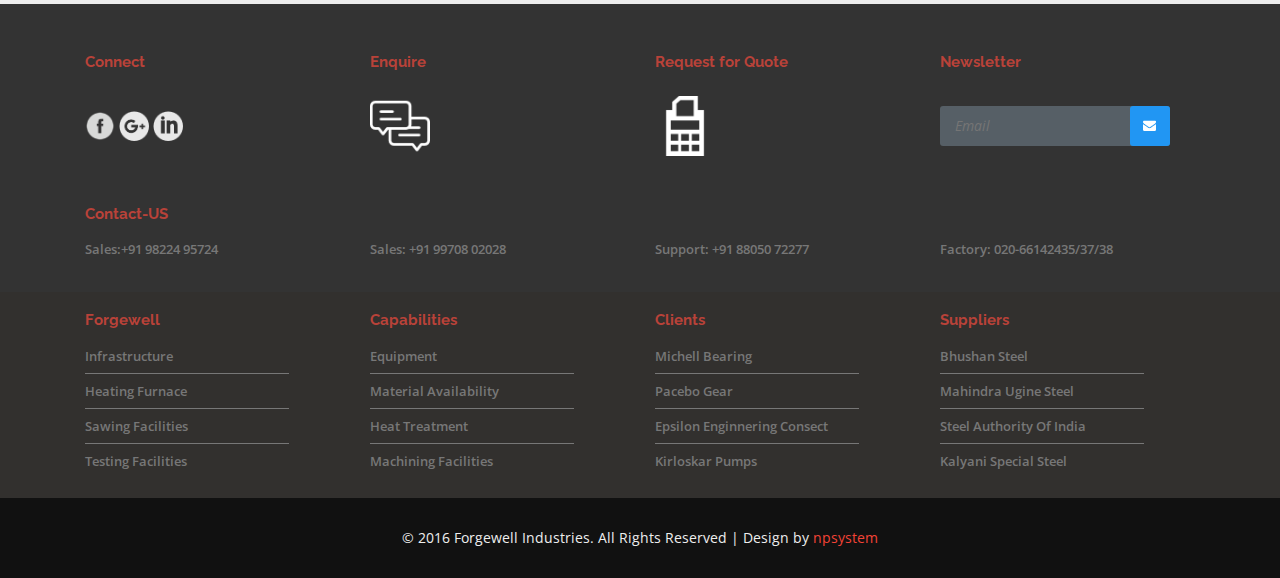
==== commit 91001fb8: "c" ====
--- a/index.html
+++ b/index.html
@@ -1,9 +1,4 @@
-<!--
-	Author: W3layouts
-	Author URL: http://w3layouts.com
-	License: Creative Commons Attribution 3.0 Unported
-	License URL: http://creativecommons.org/licenses/by/3.0/
--->
+
 
 <!DOCTYPE html>
 <html>
@@ -91,16 +86,7 @@
 					<li class="icon">
 						<a href="javascript:void(0);" style="font-size:15px;" onclick="myFunction()">☰</a>
 					</li>
-					<!--<li><a href="#" class="facebook" title="Go to Our Facebook Page"></a></li>
-					<li><a href="#" class="linkedin" title="Go to Our Linkedin Page"></a></li>
-					<li><a href="#" class="googleplus" title="Go to Our Google Plus Account"></a></li>
-					<li><a href="#" class="twitter" title="Go to Our Twitter Account"></a></li>
-					<li><a href="#" class="blogger" title="Go to Our Blogger Account"></a></li>
-					<li><a href="#" class="tumblr" title="Go to Our Tumblr Page"></a></li>
-					<li><a href="#" class="rss" title="Go to Our RSS Feed"></a></li>
-					<li><a href="#" class="youtube" title="Go to Our Youtube Channel"></a></li>
-					<li><a href="#" class="vimeo" title="Go to Our Vimeo Channel"></a></li>
-					<li><a href="#" class="deviantart" title="Go to Our Deviantart Page"></a></li>-->
+					
 				</ul>
 			</div>
 			<!-- //Social-Icons -->
@@ -258,32 +244,7 @@
 											<div class="clearfix"></div>
 										</div>
 									</div>
-									<!--<div class="col-md-3 col-sm-3 tab-content-4">
-										<div class="tab-content">
-											<div class="tab-content-image">
-												<img src="images/tab-c1-4.jpg" alt="Forgewell Industries">
-											</div>
-											<div class="tab-content-info">
-												<div class="tab-content-title">
-													<div class="tab-content-title-h5">
-														<h5>Pinion</h5>
-													</div>
-													<div class="tab-content-title-icon">
-														<img src="images/tab-c1-icon4.png" alt="Forgewell Industries">
-													</div>
-													<div class="clearfix"></div>
-												</div>
-												<div class="tab-content-rating">
-													<span></span>
-												</div>
-												<div class="tab-content-link">
-													<a href="products.html">EXPLORE <span class="glyphicon glyphicon-arrow-right" aria-hidden="true"></span></a>
-												</div>
-												<div class="clearfix"></div>
-											</div>
-											<div class="clearfix"></div>
-										</div>
-									</div>-->
+									
 								</div>
 						</section>
 
@@ -367,32 +328,7 @@
 											<div class="clearfix"></div>
 										</div>
 									</div>
-									<!--<div class="col-md-3 col-sm-3 tab-content-4">
-										<div class="tab-content">
-											<div class="tab-content-image">
-												<img src="images/tab-c2-4.jpg" alt="Forgewell Industries">
-											</div>
-											<div class="tab-content-info">
-												<div class="tab-content-title">
-													<div class="tab-content-title-h5">
-														<h5>Coupling</h5>
-													</div>
-													<div class="tab-content-title-icon">
-														<img src="images/tab-c1-icon1.png" alt="Forgewell Industries">
-													</div>
-													<div class="clearfix"></div>
-												</div>
-												<div class="tab-content-rating">
-													<span></span>
-												</div>
-												<div class="tab-content-link">
-													<a href="products.html">EXPLORE <span class="glyphicon glyphicon-arrow-right" aria-hidden="true"></span></a>
-												</div>
-												<div class="clearfix"></div>
-											</div>
-											<div class="clearfix"></div>
-										</div>
-									</div>-->
+									
 								</div>
 						</section>
 
@@ -477,30 +413,7 @@
 										</div>
 									</div>
 									<!--<div class="col-md-4 col-sm-4 tab-content-4">
-										<div class="tab-content">
-											<div class="tab-content-image">
-												<img src="images/tab-c3-4.jpg" alt="Forgewell Industries">
-											</div>
-											<div class="tab-content-info">
-												<div class="tab-content-title">
-													<div class="tab-content-title-h5">
-														<h5>Blocks</h5>
-													</div>
-													<div class="tab-content-title-icon">
-														<img src="images/tab-c1-icon1.png" alt="Forgewell Industries">
-													</div>
-													<div class="clearfix"></div>
-												</div>
-												<div class="tab-content-rating">
-													<span></span>
-												</div>
-												<div class="tab-content-link">
-													<a href="products.html">EXPLORE <span class="glyphicon glyphicon-arrow-right" aria-hidden="true"></span></a>
-												</div>
-												<div class="clearfix"></div>
-											</div>
-											<div class="clearfix"></div>
-										</div>
+										Deleted-Pratekk
 									</div>-->
 								</div>
 						</section>
@@ -702,125 +615,14 @@
 	</div>
 	<!-- Skills -->
 	<!--<div class="skills">
-		<div class="container">
-
-			<div id="about-us" class="parallax">
-				<div class="row">
-					<div class="our-skills wow fadeInDown" data-wow-duration="1000ms" data-wow-delay="300ms">
-						<div class="single-skill wow fadeInDown" data-wow-duration="1000ms" data-wow-delay="300ms">
-							<p class="lead">Production</p>
-							<div class="progress">
-								<div class="progress-bar progress-bar-primary six-sec-ease-in-out" role="progressbar" aria-valuetransitiongoal="90">90%</div>
-							</div>
-						</div>
-						<div class="single-skill wow fadeInDown" data-wow-duration="1000ms" data-wow-delay="400ms">
-							<p class="lead">Manufacturing</p>
-							<div class="progress">
-								<div class="progress-bar progress-bar-primary six-sec-ease-in-out" role="progressbar" aria-valuetransitiongoal="80">80%</div>
-							</div>
-						</div>
-						<div class="single-skill wow fadeInDown" data-wow-duration="1000ms" data-wow-delay="500ms">
-							<p class="lead">Processing</p>
-							<div class="progress">
-								<div class="progress-bar progress-bar-primary six-sec-ease-in-out" role="progressbar" aria-valuetransitiongoal="70">70%</div>
-							</div>
-						</div>
-						<div class="single-skill wow fadeInDown" data-wow-duration="1000ms" data-wow-delay="600ms">
-							<p class="lead">Recycling</p>
-							<div class="progress">
-								<div class="progress-bar progress-bar-primary six-sec-ease-in-out" role="progressbar" aria-valuetransitiongoal="75">75%</div>
-							</div>
-						</div>
-					</div>
-				</div>
-			</div>
-
-		</div>
+		Deleted- Pratekk
 	</div>-->
 	<!-- //Skills -->
 
 	<!-- Portfolio -->
 	<!--<div class="portfolio">
 		<h3>PORTFOLIO</h3>
-			<p style="text-align:center;font-size:2.5em;font-weight:bold;font-style:italic">Some successful and prestigious projects undertaken by us</p>
-			</br>
-			<div class="container">
-				<div class="grid">
-					<figure class="effect-julia col-md-4 col-sm-4">
-						<img src="images/Forged Semi Closed Die.jpg" alt="Forgewell Industries"/>
-						<figcaption>
-							<h4 style="color:#FFCC1C"><span>Forgewell </span> Industries</h4>
-							<div class="figcaption-info">
-								<p>Kirloskar Pumps</p>
-								<p>Bush</p>
-								<p>1000 Units</p>
-							</div>
-							<a href="products.html">View more</a>
-						</figcaption>
-					</figure>
-					<figure class="effect-julia col-md-4 col-sm-4">
-						<img src="images/Forged Bracket.jpg" alt="Forgewell Industries"/>
-						<figcaption>
-							<h4 style="color:#FFCC1C"><span>Forgewell </span> Industries</h4>
-							<div class="figcaption-info">
-								<p>Placebo Gears</p>
-								<p>Gear Blanks</p>
-								<p>500 Units</p>
-							</div>
-							<a href="products.html">View more</a>
-						</figcaption>
-					</figure>
-					<figure class="effect-julia col-md-4 col-sm-4">
-						<img src="images/DSC_1057.jpg" alt="Forgewell Industries"/>
-						<figcaption>
-							<h4 style="color:#FFCC1C"><span>Forgewell </span> Industries</h4>
-							<div class="figcaption-info">
-								<p>Michell Bearing</p>
-								<p>Crane Wheel</p>
-								<p>200 Units</p>
-							</div>
-							<a href="products.html">View more</a>
-						</figcaption>
-					</figure>
-					<figure class="effect-julia col-md-4 col-sm-4">
-						<img src="images/tab-c3-1.jpg" alt="Forgewell Industries"/>
-						<figcaption>
-							<h4 style="color:#FFCC1C"><span>Forgewell </span> Industries</h4>
-							<div class="figcaption-info">
-								<p>Lorem ipsum dolor sit amet</p>
-								<p>Consectetur adipiscing elit</p>
-								<p>Sed do eiusmod tempor duse</p>
-							</div>
-							<a href="products.html">View more</a>
-						</figcaption>
-					</figure>
-					<figure class="effect-julia col-md-4 col-sm-4">
-						<img src="images/tab-c1-2.jpg" alt="Forgewell Industries"/>
-						<figcaption>
-							<h4 style="color:#FFCC1C"><span>Forgewell </span> Industries</h4>
-							<div class="figcaption-info">
-								<p>Lorem ipsum dolor sit amet</p>
-								<p>Consectetur adipiscing elit</p>
-								<p>Sed do eiusmod tempor duse</p>
-							</div>
-							<a href="products.html">View more</a>
-						</figcaption>
-					</figure>
-					<figure class="effect-julia col-md-4 col-sm-4">
-						<img src="images/tab-c1-1.jpg" alt="Forgewell Industries"/>
-						<figcaption>
-							<h4 style="color:#FFCC1C"><span>Forgewell </span> Industries</h4>
-							<div class="figcaption-info">
-								<p>Lorem ipsum dolor sit amet</p>
-								<p>Consectetur adipiscing elit</p>
-								<p>Sed do eiusmod tempor duse</p>
-							</div>
-							<a href="products.html">View more</a>
-						</figcaption>
-					</figure>
-					<div class="clearfix"></div>
-				</div>
-			</div>
+			Deleted- Pratekk
 
 	</div>-->
 	<!-- //Portfolio -->
@@ -830,26 +632,20 @@
 		
 		<div class="footer-grid-1 connect">
 			<div class="container">
-				<div class="col-md-5 col-sm-5 connect-social">
+				<div class="col-md-3 col-sm-3 connect-social">
 					<h4>Connect</h4>
 					<ul>
 						<li><a href="#" class="facebook" title="Go to Our Facebook Page"></a></li>						
 						<li><a href="#" class="googleplus" title="Go to Our Google Plus Account"></a></li>
 						<li><a href="#" class="linkedin" title="Go to Our Linkedin Page"></a></li>
-						<!--<li><a href="#" class="blogger" title="Go to Our Blogger Account"></a></li>
-						<li><a href="#" class="tumblr" title="Go to Our Tumblr Page"></a></li>
-						<li><a href="#" class="twitter" title="Go to Our Twitter Account"></a></li>
-						<li><a href="#" class="rss" title="Go to Our RSS Feed"></a></li>
-						<li><a href="#" class="youtube" title="Go to Our Youtube Channel"></a></li>
-						<li><a href="#" class="vimeo" title="Go to Our Vimeo Channel"></a></li>
-						<li><a href="#" class="deviantart" title="Go to Our Deviantart Page"></a></li>-->
+						
 					</ul>
 				</div>
-				<div class="col-md-2 col-sm-2 chat">
+				<div class="col-md-3 col-sm-3 chat">
 					<h4>Enquire</h4>
 					<a href="contact.html"><img src="images/chat.png" alt="Forgewell Industries"></a>
 				</div>
-				<div class="col-md-2 col-sm-2 invoice">
+				<div class="col-md-3 col-sm-3 invoice">
 					<h4>Request for Quote</h4>
 					<a href="contact.html"><img src="images/invoice.png" alt="Forgewell Industries"></a>
 				</div>
@@ -867,19 +663,19 @@
 			<div class="container">
 				<h4>Contact-US</h4>
 				<div class="col-md-3 col-sm-3 contact-us-grid">
-					<p>Sales:+91 98224 95724 </p>
+					<a href= "tel:+91 98224 95724"> <p>Sales:+91 98224 95724 </p></a>
 					
 				</div>
 				<div class="col-md-3 col-sm-3 contact-us-grid">
-					<p>Sales: +91 99708 02028</p>
+					<a href= "tel:+91 99708 02028"><p>Sales: +91 99708 02028</p></a>
 					
 				</div>
 				<div class="col-md-3 col-sm-3 contact-us-grid">
-					<p>Support: +91 88050 72277</p>
+					<a href= "tel:+91 88050 72277"><p>Support: +91 88050 72277</p></a>
 					
 				</div>
 				<div class="col-md-3 col-sm-3 contact-us-grid">
-					<p>Factory: 020-66142435/37/38</p>
+					<a href= "tel:020-66142435"><p>Factory: 020-66142435/37/38</p></a>
 					
 				</div>
 				<div class="clearfix"></div>
--- a/css/style.css
+++ b/css/style.css
@@ -179,9 +179,9 @@
 	padding: 20px 30px 28px;
 }
 .logo {
-	width: 50%;
+	width: 40%;
 	float: left;
-	font-family: 'calibri', serif;  /*'Kadwa', serif;*/
+	font-family: 'Calibri', serif;  /*'Kadwa', serif;....*/
 }
 .logo a {
 	font-size: 30px;
